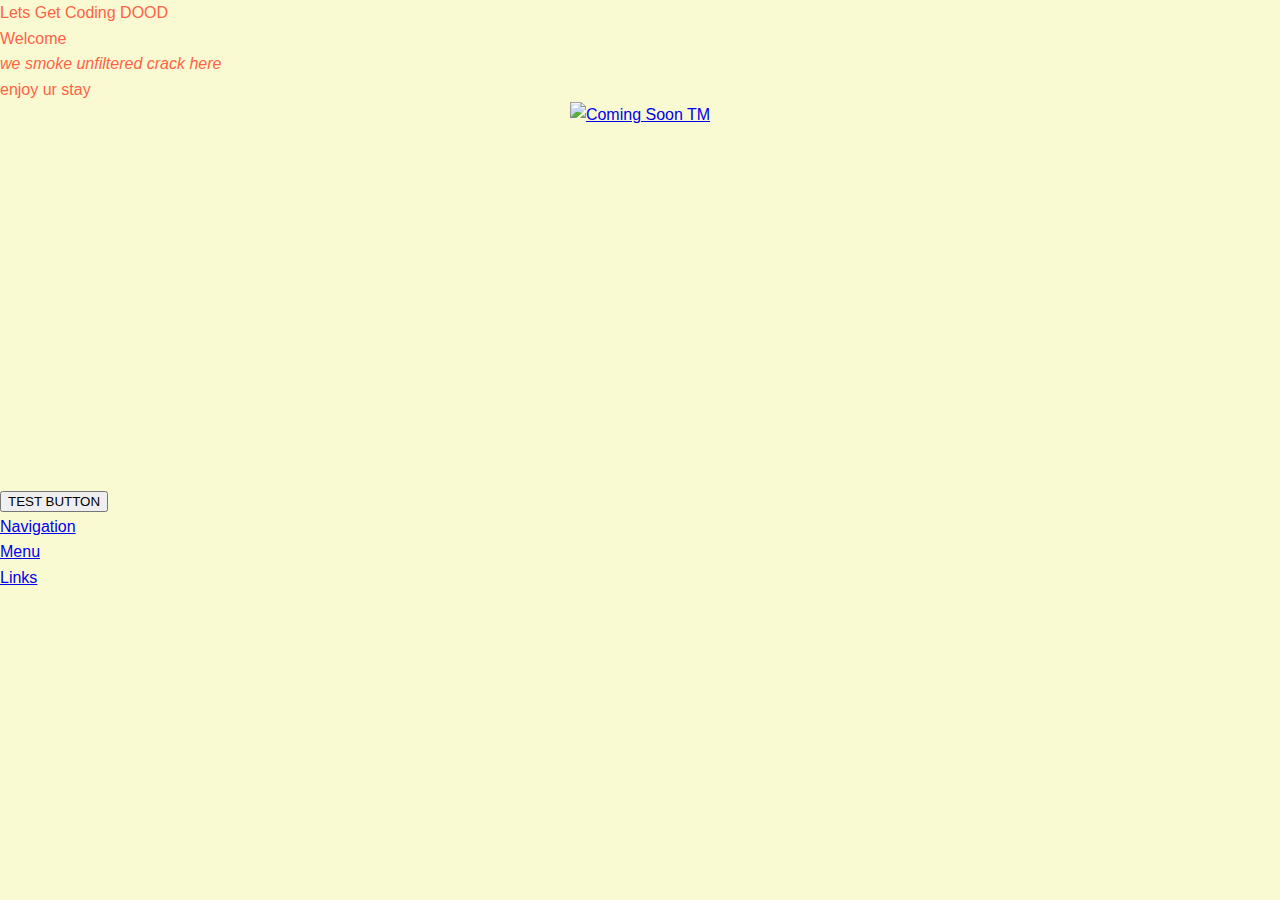
==== index.html @ e5021fdb "nav menu" ====
<!DOCTYPE html>
<html lang = "en-US">
<head>
    <link rel ="stylesheet" href="CSS_StyleSheet/stylessheet.css" 
    <title> Lets Get Coding DOOD</title>
    <link rel = "icon" type="image/jpg" href="images/Jack Logo-01.jpg"
    <meta name="viewport" content="width=device-width, initial-scale=1.0">
    <link href="https://cdn.jsdelivr.net/npm/bootstrap@5.3.2/dist/css/bootstrap.min.css" rel="stylesheet" integrity="sha384-T3c6CoIi6uLrA9TneNEoa7RxnatzjcDSCmG1MXxSR1GAsXEV/Dwwykc2MPK8M2HN" crossorigin="anonymous">
</head>
</head>
<body>
<h1>Welcome</h1>
<h3> <i>we smoke unfiltered crack here</i> </h3>
<h3>enjoy ur stay  </h3>
<a href="https://www.twitch.tv/jerma985" target="_blank" >
<center> <img src= "images/Jerma1.jpg" style="height: 250px; width: 250px;" title = "Have you dreamt this man"
     alt = "Coming Soon TM"   >
     </center>
</a>
<button class = "btn btn-primary"> TEST BUTTON</button>
<map name="workmap" >
 <area shape = "rect" coords="0,0,0,0" href="twitch.tv/jerma985"
 </map>
 <iframe src="https://player.twitch.tv/?channel=jerma985&parent=https://jacks-codes.github.io/" 
 frameborder="0" allowfullscreen="true" scrolling="no" height="378" width="620"></iframe>
<nav >
    <ul>
        <li><a href= "#"> Navigation</a></li>
        <li><a href="#"> Menu</a></li>
        <li><a href ="#" > Links</a></li>
    </ul>
</nav>
 <script src="https://cdn.jsdelivr.net/npmco/bootstrap@5.3.2/dist/js/bootstrap.bundle.min.js" integrity="sha384-C6RzsynM9kWDrMNeT87bh95OGNyZPhcTNXj1NW7RuBCsyN/o0jlpcV8Qyq46cDfL" crossorigin="anonymous"></script>
</body>
</html
---- CSS_StyleSheet/stylessheet.css ----
/* Reset some default browser styles */
body, h1, h2, h3, p, ul, li, img {
    margin: 0;
    padding: 0;
    border: 0;
    font-size: 500%;
    font: inherit;
    vertical-align: baseline;
}

body {
    font-family: 'Arial', sans-serif;
    background-color: #FAFAD2;
    color: #FF6347;
    line-height: 1.6;
}

.container {
    width: 90%;
    max-width: 1200px;
    margin: 0 auto;
    padding: 20px;
}

.header, .footer {
    background-color: #FFD700;
    text-align: center;
    padding: 20px 0;
}

.header h1, .footer h1 {
    color: #FF4500;
    font-size: 5000%;
}

.main-content {
    padding: 20px 0;
}

.image-gallery {
    display: grid;
    grid-template-columns: repeat(auto-fill, minmax(250px, 1fr));
    gap: 20px;
}

.image-gallery img {
    width: 100%;
    height: auto;
    border-radius: 10px;
    transition: transform 0.3s;
}

.image-gallery img:hover {
    transform: scale(1.1);
}

.button {
    display: inline-block;
    padding: 10px 20px;
    background-color: #40E0D0;
    color: #FFF;
    border-radius: 5px;
    text-decoration: none;
    transition: background-color 0.3s;
}

.button:hover {
    background-color: #FF4500;
}

/* For better mobile responsiveness */
@media screen and (max-width: 768px) {
    .image-gallery {
        grid-template-columns: repeat(auto-fill, minmax(200px, 1fr));
    }
}
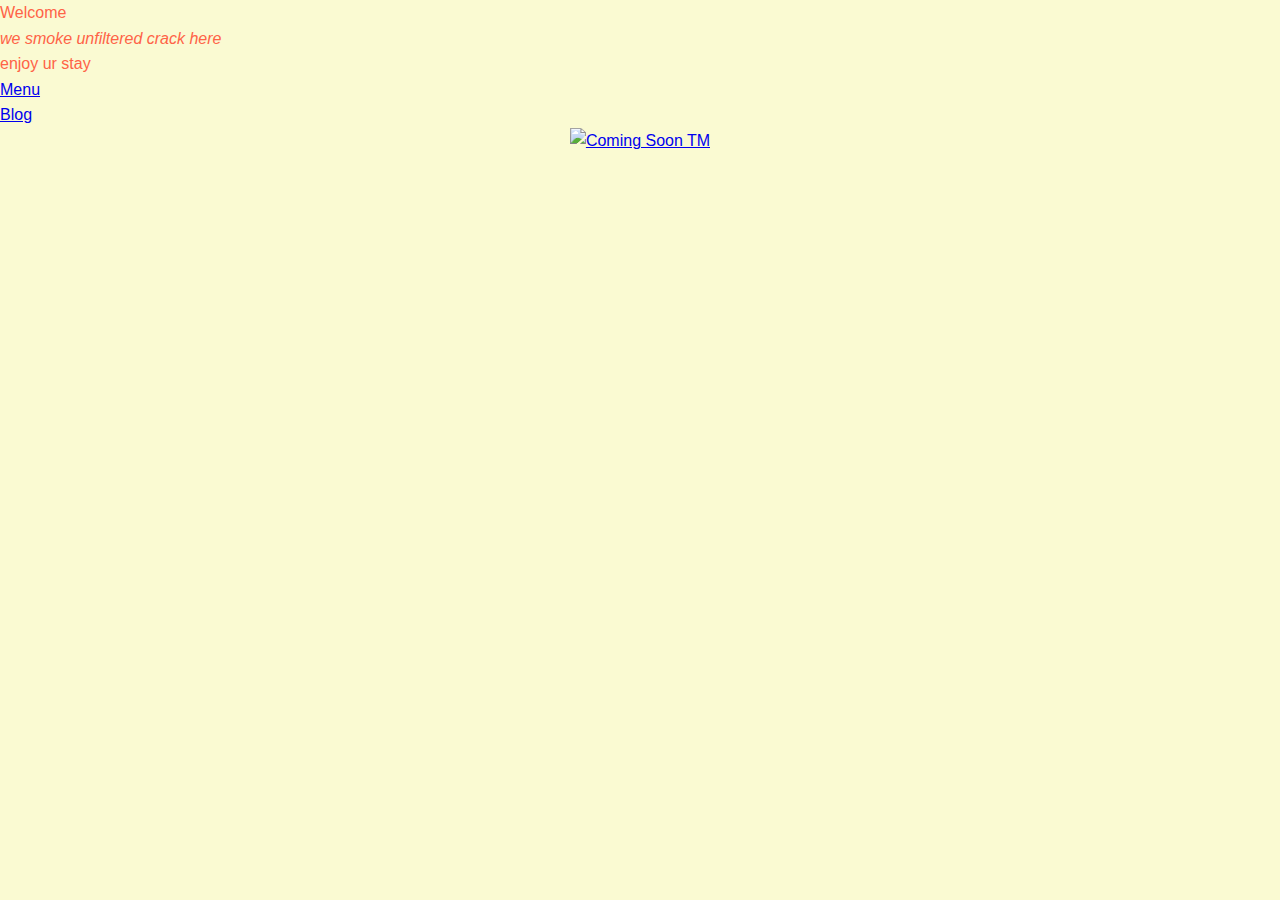
==== commit c84dfc1f: "Update index.html" ====
--- a/index.html
+++ b/index.html
@@ -1,35 +1,52 @@
 <!DOCTYPE html>
-<html lang = "en-US">
+<html lang="en-US">
 <head>
-    <link rel ="stylesheet" href="CSS_StyleSheet/stylessheet.css" 
-    <title> Lets Get Coding DOOD</title>
-    <link rel = "icon" type="image/jpg" href="images/Jack Logo-01.jpg"
+    <link rel="stylesheet" href="CSS_StyleSheet/stylessheet.css">
+    <title>Lets Get Coding DOOD</title>
+    <link rel="icon" type="image/jpg" href="images/Jack Logo-01.jpg">
     <meta name="viewport" content="width=device-width, initial-scale=1.0">
-    <link href="https://cdn.jsdelivr.net/npm/bootstrap@5.3.2/dist/css/bootstrap.min.css" rel="stylesheet" integrity="sha384-T3c6CoIi6uLrA9TneNEoa7RxnatzjcDSCmG1MXxSR1GAsXEV/Dwwykc2MPK8M2HN" crossorigin="anonymous">
+    
 </head>
 </head>
 <body>
 <h1>Welcome</h1>
 <h3> <i>we smoke unfiltered crack here</i> </h3>
 <h3>enjoy ur stay  </h3>
+    <nav>
+        <ul>
+            <li class="dropdown">
+                <a href="javascript:void(0)" class="dropbtn">Menu</a>
+                <div class="dropdown-content">
+                    <a href="blog.html">Blog</a>
+                </div>
+            </li>
+        </ul>
+    </nav>
 <a href="https://www.twitch.tv/jerma985" target="_blank" >
 <center> <img src= "images/Jerma1.jpg" style="height: 250px; width: 250px;" title = "Have you dreamt this man"
      alt = "Coming Soon TM"   >
      </center>
 </a>
-<button class = "btn btn-primary"> TEST BUTTON</button>
 <map name="workmap" >
  <area shape = "rect" coords="0,0,0,0" href="twitch.tv/jerma985"
  </map>
- <iframe src="https://player.twitch.tv/?channel=jerma985&parent=https://jacks-codes.github.io/" 
- frameborder="0" allowfullscreen="true" scrolling="no" height="378" width="620"></iframe>
-<nav >
-    <ul>
-        <li><a href= "#"> Navigation</a></li>
-        <li><a href="#"> Menu</a></li>
-        <li><a href ="#" > Links</a></li>
-    </ul>
-</nav>
  <script src="https://cdn.jsdelivr.net/npmco/bootstrap@5.3.2/dist/js/bootstrap.bundle.min.js" integrity="sha384-C6RzsynM9kWDrMNeT87bh95OGNyZPhcTNXj1NW7RuBCsyN/o0jlpcV8Qyq46cDfL" crossorigin="anonymous"></script>
+<script>
+    document.addEventListener('DOMContentLoaded', function () {
+        const dropdown = document.querySelector('.dropdown');
+        const dropdownContent = document.querySelector('.dropdown-content');
+
+        dropdown.addEventListener('mouseenter', function() {
+            dropdownContent.style.display = 'block';
+            // Add any additional animation styles here
+        });
+
+        dropdown.addEventListener('mouseleave', function() {
+            dropdownContent.style.display = 'none';
+            // Add any additional animation styles here
+        });
+    });
+</script>
+
 </body>
 </html
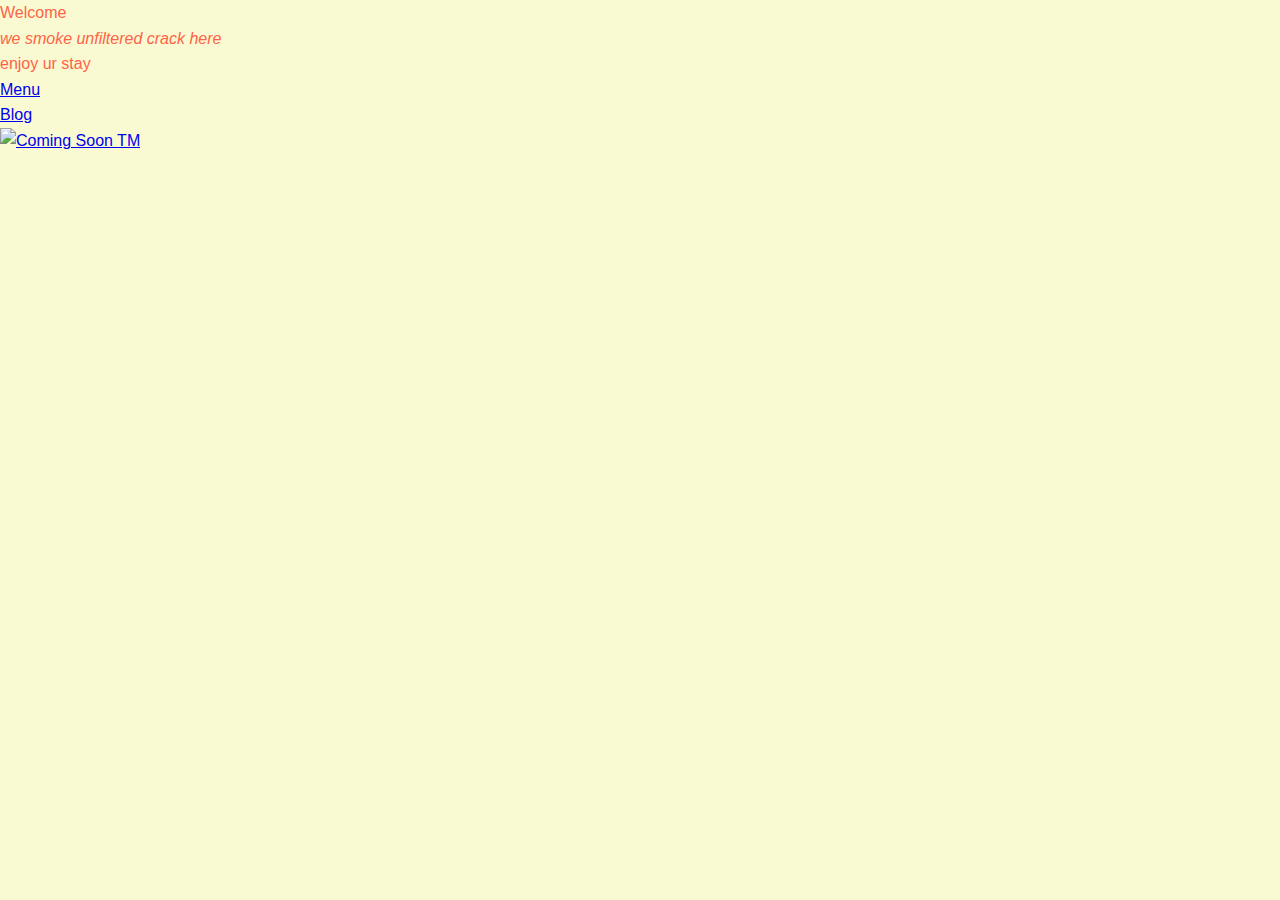
==== commit 6a03907d: "Update index.html" ====
--- a/index.html
+++ b/index.html
@@ -23,9 +23,8 @@
         </ul>
     </nav>
 <a href="https://www.twitch.tv/jerma985" target="_blank" >
-<center> <img src= "images/Jerma1.jpg" style="height: 250px; width: 250px;" title = "Have you dreamt this man"
+<img src= "images/Jerma1.jpg" style="height: 250px; width: 250px;" title = "Have you dreamt this man"
      alt = "Coming Soon TM"   >
-     </center>
 </a>
 <map name="workmap" >
  <area shape = "rect" coords="0,0,0,0" href="twitch.tv/jerma985"
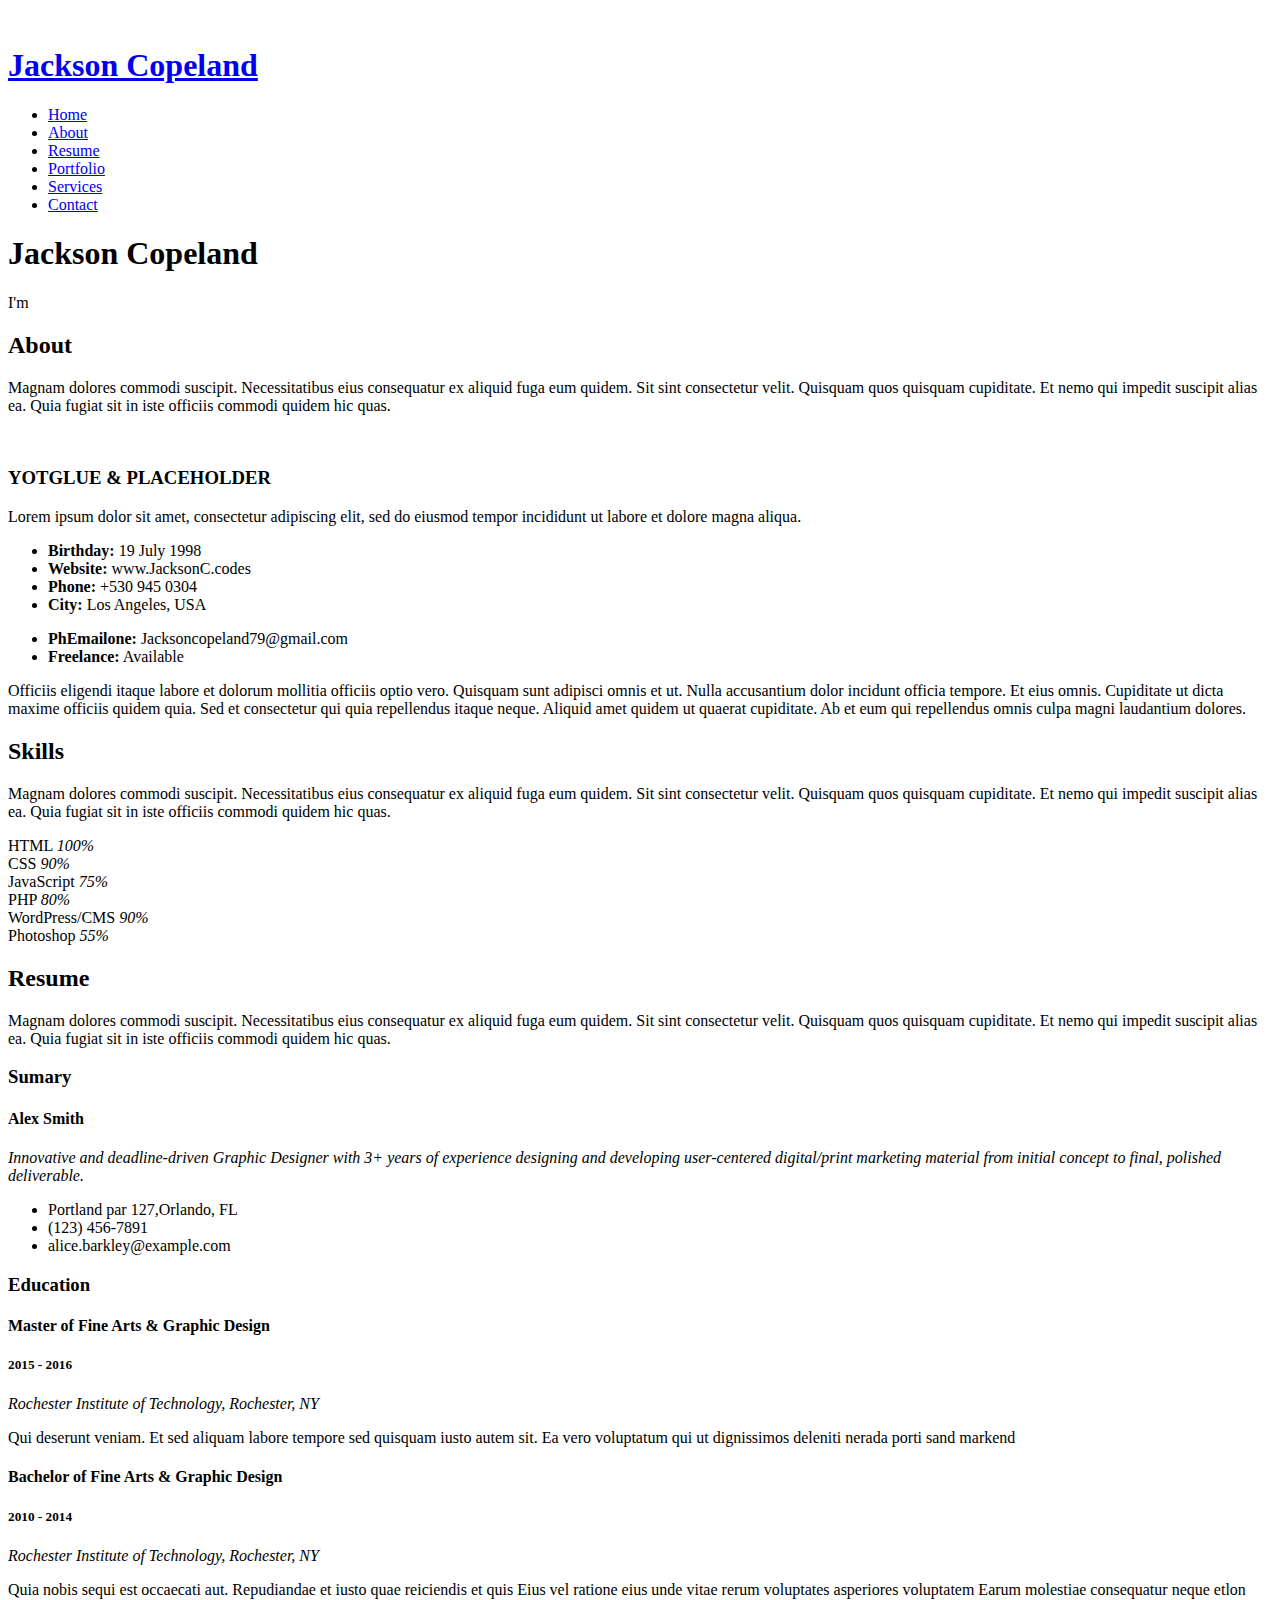
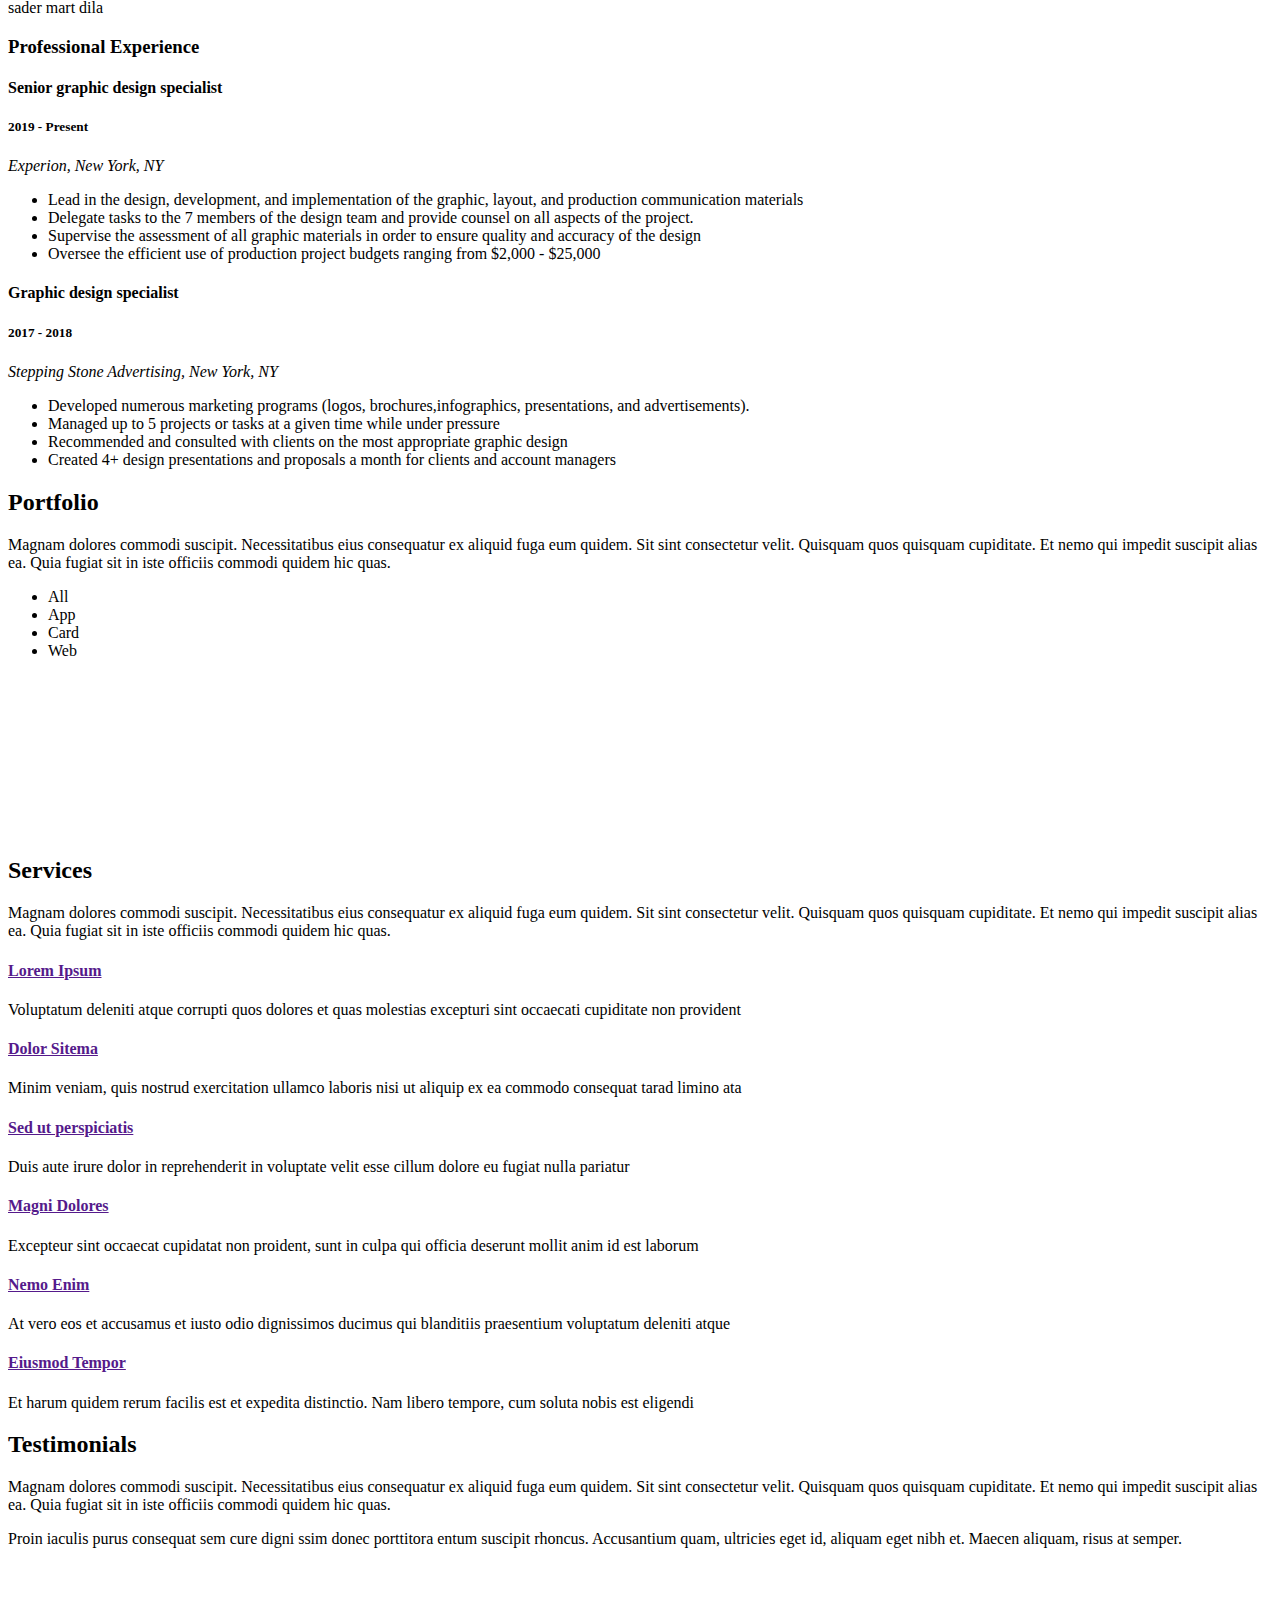
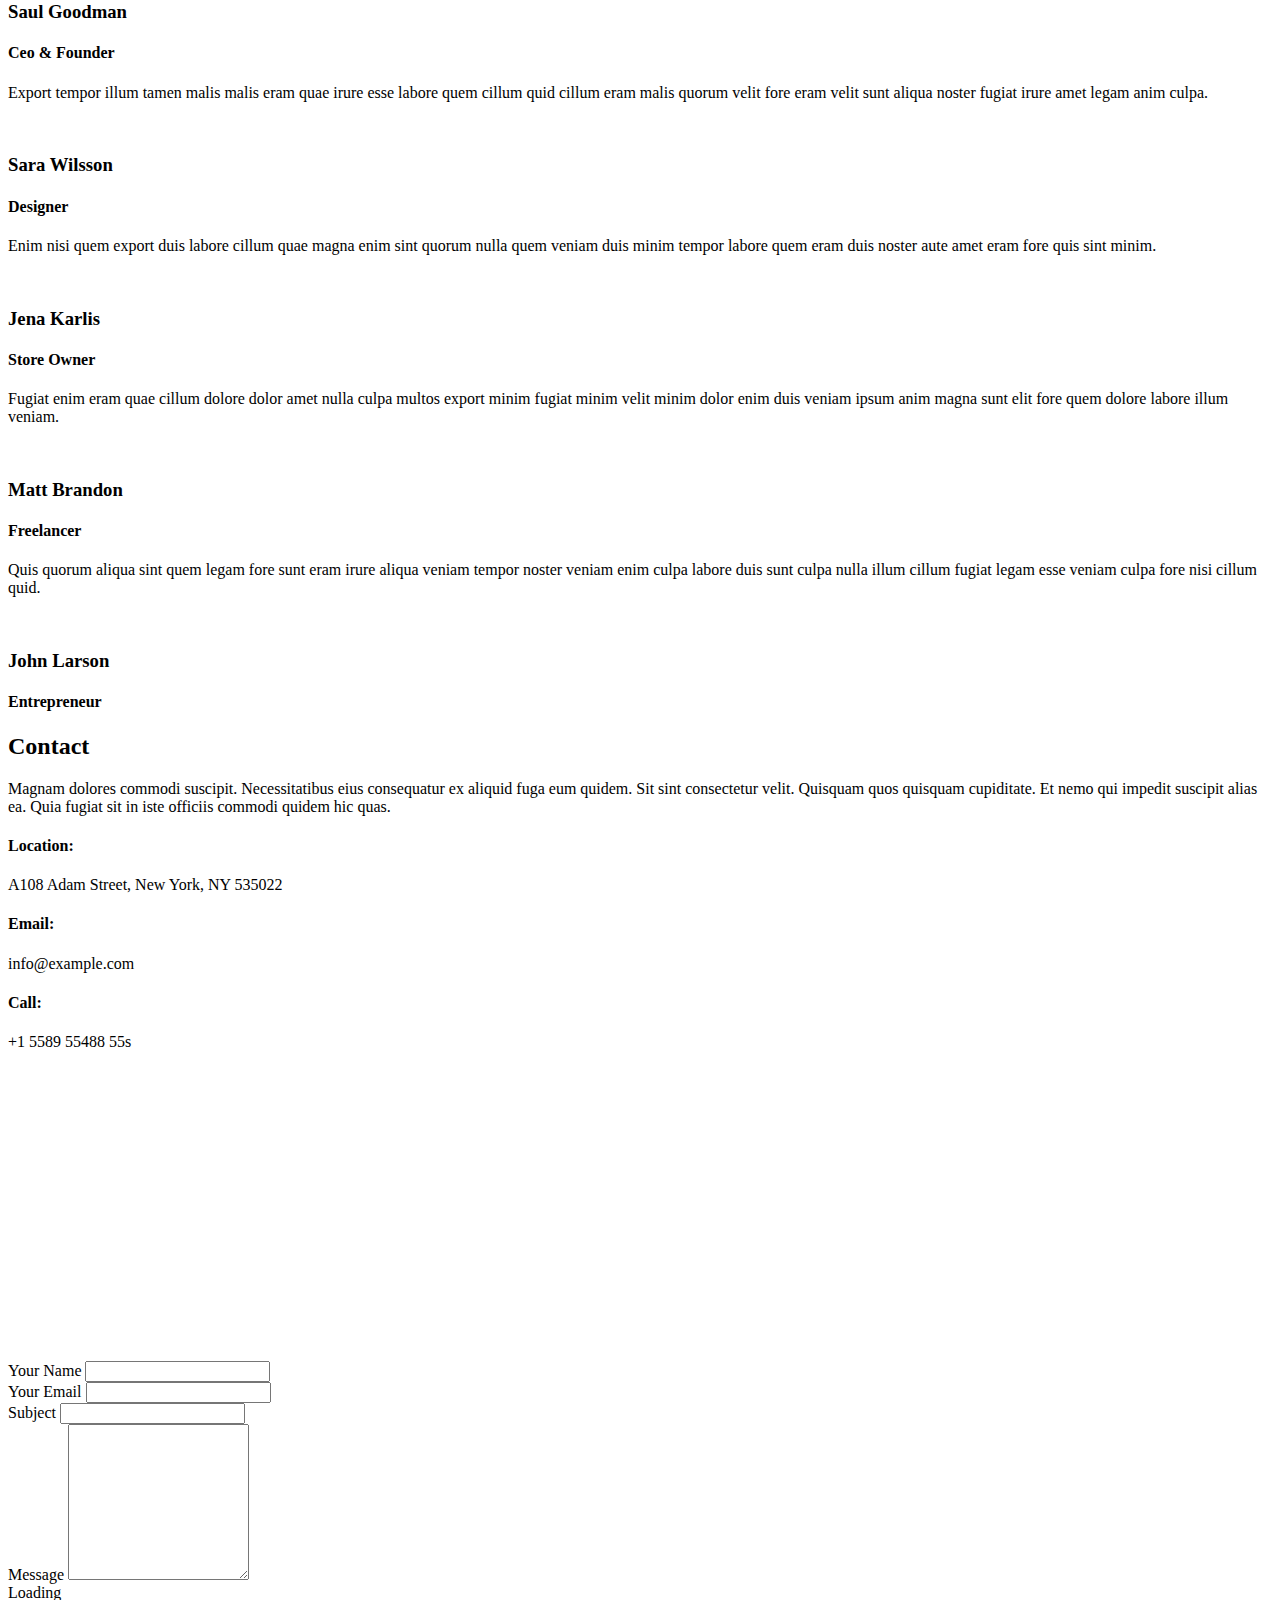
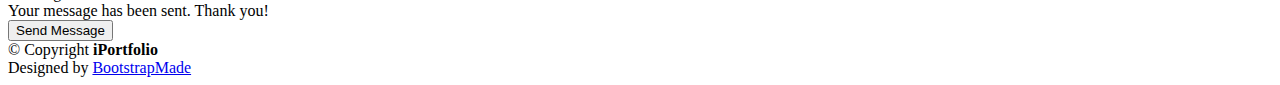
==== commit 647a16d1: "Update index.html" ====
--- a/index.html
+++ b/index.html
@@ -1,51 +1,652 @@
 <!DOCTYPE html>
-<html lang="en-US">
+<html lang="en">
+
 <head>
-    <link rel="stylesheet" href="CSS_StyleSheet/stylessheet.css">
-    <title>Lets Get Coding DOOD</title>
-    <link rel="icon" type="image/jpg" href="images/Jack Logo-01.jpg">
-    <meta name="viewport" content="width=device-width, initial-scale=1.0">
-    
+  <meta charset="utf-8">
+  <meta content="width=device-width, initial-scale=1.0" name="viewport">
+
+  <title>iPortfolio Bootstrap Template - Index</title>
+  <meta content="" name="description">
+  <meta content="" name="keywords">
+
+  <!-- Favicons -->
+  <link href="assets/img/Jack Logo-01.png" rel="icon">
+
+  <!-- Google Fonts -->
+  <link href="https://fonts.googleapis.com/css?family=Open+Sans:300,300i,400,400i,600,600i,700,700i|Raleway:300,300i,400,400i,500,500i,600,600i,700,700i|Poppins:300,300i,400,400i,500,500i,600,600i,700,700i" rel="stylesheet">
+
+  <!-- Vendor CSS Files -->
+  <link href="assets/vendor/aos/aos.css" rel="stylesheet">
+  <link href="assets/vendor/bootstrap/css/bootstrap.min.css" rel="stylesheet">
+  <link href="assets/vendor/bootstrap-icons/bootstrap-icons.css" rel="stylesheet">
+  <link href="assets/vendor/boxicons/css/boxicons.min.css" rel="stylesheet">
+  <link href="assets/vendor/glightbox/css/glightbox.min.css" rel="stylesheet">
+  <link href="assets/vendor/swiper/swiper-bundle.min.css" rel="stylesheet">
+
+  <!-- Template Main CSS File -->
+  <link href="assets/css/style.css" rel="stylesheet">
+
+  <!-- =======================================================
+  * Template Name: iPortfolio
+  * Updated: Sep 18 2023 with Bootstrap v5.3.2
+  * Template URL: https://bootstrapmade.com/iportfolio-bootstrap-portfolio-websites-template/
+  * Author: BootstrapMade.com
+  * License: https://bootstrapmade.com/license/
+  ======================================================== -->
 </head>
-</head>
+
 <body>
-<h1>Welcome</h1>
-<h3> <i>we smoke unfiltered crack here</i> </h3>
-<h3>enjoy ur stay  </h3>
-    <nav>
+
+  <!-- ======= Mobile nav toggle button ======= -->
+  <i class="bi bi-list mobile-nav-toggle d-xl-none"></i>
+
+  <!-- ======= Header ======= -->
+  <header id="header">
+    <div class="d-flex flex-column">
+
+      <div class="profile">
+        <img src="assets/img/profile-img.jpg" alt="" class="img-fluid rounded-circle">
+        <h1 class="text-light"><a href="index.html">Jackson Copeland</a></h1>
+      </div>
+
+      <nav id="navbar" class="nav-menu navbar">
         <ul>
-            <li class="dropdown">
-                <a href="javascript:void(0)" class="dropbtn">Menu</a>
-                <div class="dropdown-content">
-                    <a href="blog.html">Blog</a>
+          <li><a href="#hero" class="nav-link scrollto active"><i class="bx bx-home"></i> <span>Home</span></a></li>
+          <li><a href="#about" class="nav-link scrollto"><i class="bx bx-user"></i> <span>About</span></a></li>
+          <li><a href="#resume" class="nav-link scrollto"><i class="bx bx-file-blank"></i> <span>Resume</span></a></li>
+          <li><a href="#portfolio" class="nav-link scrollto"><i class="bx bx-book-content"></i> <span>Portfolio</span></a></li>
+          <li><a href="#services" class="nav-link scrollto"><i class="bx bx-server"></i> <span>Services</span></a></li>
+          <li><a href="#contact" class="nav-link scrollto"><i class="bx bx-envelope"></i> <span>Contact</span></a></li>
+        </ul>
+      </nav><!-- .nav-menu -->
+    </div>
+  </header><!-- End Header -->
+
+  <!-- ======= Hero Section ======= -->
+  <section id="hero" class="d-flex flex-column justify-content-center align-items-center">
+    <div class="hero-container" data-aos="fade-in">
+      <h1>Jackson Copeland</h1>
+      <p>I'm <span class="typed" data-typed-items="Jack of All Trades, Master of None"></span></p>
+    </div>
+  </section><!-- End Hero -->
+
+  <main id="main">
+
+    <!-- ======= About Section ======= -->
+    <section id="about" class="about">
+      <div class="container">
+
+        <div class="section-title">
+          <h2>About</h2>
+          <p>Magnam dolores commodi suscipit. Necessitatibus eius consequatur ex aliquid fuga eum quidem. Sit sint consectetur velit. Quisquam quos quisquam cupiditate. Et nemo qui impedit suscipit alias ea. Quia fugiat sit in iste officiis commodi quidem hic quas.</p>
+        </div>
+
+        <div class="row">
+          <div class="col-lg-4" data-aos="fade-right">
+            <img src="assets/img/Profile-img.jpg" class="img-fluid" alt="">
+          </div>
+          <div class="col-lg-8 pt-4 pt-lg-0 content" data-aos="fade-left">
+            <h3>YOTGLUE &amp; PLACEHOLDER</h3>
+            <p class="fst-italic">
+              Lorem ipsum dolor sit amet, consectetur adipiscing elit, sed do eiusmod tempor incididunt ut labore et dolore
+              magna aliqua.
+            </p>
+            <div class="row">
+              <div class="col-lg-6">
+                <ul>
+                  <li><i class="bi bi-chevron-right"></i> <strong>Birthday:</strong> <span>19 July 1998</span></li>
+                  <li><i class="bi bi-chevron-right"></i> <strong>Website:</strong> <span>www.JacksonC.codes</span></li>
+                  <li><i class="bi bi-chevron-right"></i> <strong>Phone:</strong> <span>+530 945 0304</span></li>
+                  <li><i class="bi bi-chevron-right"></i> <strong>City:</strong> <span>Los Angeles, USA</span></li>
+                </ul>
+              </div>
+              <div class="col-lg-6">
+                <ul>
+                  <li><i class="bi bi-chevron-right"></i> <strong>PhEmailone:</strong> <span>Jacksoncopeland79@gmail.com</span></li>
+                  <li><i class="bi bi-chevron-right"></i> <strong>Freelance:</strong> <span>Available</span></li>
+                </ul>
+              </div>
+            </div>
+            <p>
+              Officiis eligendi itaque labore et dolorum mollitia officiis optio vero. Quisquam sunt adipisci omnis et ut. Nulla accusantium dolor incidunt officia tempore. Et eius omnis.
+              Cupiditate ut dicta maxime officiis quidem quia. Sed et consectetur qui quia repellendus itaque neque. Aliquid amet quidem ut quaerat cupiditate. Ab et eum qui repellendus omnis culpa magni laudantium dolores.
+            </p>
+          </div>
+        </div>
+
+      </div>
+    </section><!-- End About Section -->
+
+    <!-- ======= Facts Section ======= -->
+    <section id="facts" class="facts">
+      <div class="container">
+<!--
+        <div class="section-title">
+          <h2>Facts</h2>
+          <p>Magnam dolores commodi suscipit. Necessitatibus eius consequatur ex aliquid fuga eum quidem. Sit sint consectetur velit. Quisquam quos quisquam cupiditate. Et nemo qui impedit suscipit alias ea. Quia fugiat sit in iste officiis commodi quidem hic quas.</p>
+        </div>
+
+        <div class="row no-gutters">
+
+          <div class="col-lg-3 col-md-6 d-md-flex align-items-md-stretch" data-aos="fade-up">
+            <div class="count-box">
+              <i class="bi bi-emoji-smile"></i>
+              <span data-purecounter-start="0" data-purecounter-end="232" data-purecounter-duration="1" class="purecounter"></span>
+              <p><strong>Happy Clients</strong> consequuntur quae</p>
+            </div>
+          </div>
+        
+          <div class="col-lg-3 col-md-6 d-md-flex align-items-md-stretch" data-aos="fade-up" data-aos-delay="100">
+            <div class="count-box">
+              <i class="bi bi-journal-richtext"></i>
+              <span data-purecounter-start="0" data-purecounter-end="521" data-purecounter-duration="1" class="purecounter"></span>
+              <p><strong>Projects</strong> adipisci atque cum quia aut</p>
+            </div>
+          </div>
+
+          <div class="col-lg-3 col-md-6 d-md-flex align-items-md-stretch" data-aos="fade-up" data-aos-delay="200">
+            <div class="count-box">
+              <i class="bi bi-headset"></i>
+              <span data-purecounter-start="0" data-purecounter-end="1453" data-purecounter-duration="1" class="purecounter"></span>
+              <p><strong>Hours Of Support</strong> aut commodi quaerat</p>
+            </div>
+          </div>
+
+          <div class="col-lg-3 col-md-6 d-md-flex align-items-md-stretch" data-aos="fade-up" data-aos-delay="300">
+            <div class="count-box">
+              <i class="bi bi-people"></i>
+              <span data-purecounter-start="0" data-purecounter-end="32" data-purecounter-duration="1" class="purecounter"></span>
+              <p><strong>Hard Workers</strong> rerum asperiores dolor</p>
+            </div>
+          </div>
+
+        </div>
+      -->
+      </div>
+    </section><!-- End Facts Section -->
+
+    <!-- ======= Skills Section ======= -->
+    <section id="skills" class="skills section-bg">
+      <div class="container">
+
+        <div class="section-title">
+          <h2>Skills</h2>
+          <p>Magnam dolores commodi suscipit. Necessitatibus eius consequatur ex aliquid fuga eum quidem. Sit sint consectetur velit. Quisquam quos quisquam cupiditate. Et nemo qui impedit suscipit alias ea. Quia fugiat sit in iste officiis commodi quidem hic quas.</p>
+        </div>
+
+        <div class="row skills-content">
+
+          <div class="col-lg-6" data-aos="fade-up">
+
+            <div class="progress">
+              <span class="skill">HTML <i class="val">100%</i></span>
+              <div class="progress-bar-wrap">
+                <div class="progress-bar" role="progressbar" aria-valuenow="100" aria-valuemin="0" aria-valuemax="100"></div>
+              </div>
+            </div>
+
+            <div class="progress">
+              <span class="skill">CSS <i class="val">90%</i></span>
+              <div class="progress-bar-wrap">
+                <div class="progress-bar" role="progressbar" aria-valuenow="90" aria-valuemin="0" aria-valuemax="100"></div>
+              </div>
+            </div>
+
+            <div class="progress">
+              <span class="skill">JavaScript <i class="val">75%</i></span>
+              <div class="progress-bar-wrap">
+                <div class="progress-bar" role="progressbar" aria-valuenow="75" aria-valuemin="0" aria-valuemax="100"></div>
+              </div>
+            </div>
+
+          </div>
+
+          <div class="col-lg-6" data-aos="fade-up" data-aos-delay="100">
+
+            <div class="progress">
+              <span class="skill">PHP <i class="val">80%</i></span>
+              <div class="progress-bar-wrap">
+                <div class="progress-bar" role="progressbar" aria-valuenow="80" aria-valuemin="0" aria-valuemax="100"></div>
+              </div>
+            </div>
+
+            <div class="progress">
+              <span class="skill">WordPress/CMS <i class="val">90%</i></span>
+              <div class="progress-bar-wrap">
+                <div class="progress-bar" role="progressbar" aria-valuenow="90" aria-valuemin="0" aria-valuemax="100"></div>
+              </div>
+            </div>
+
+            <div class="progress">
+              <span class="skill">Photoshop <i class="val">55%</i></span>
+              <div class="progress-bar-wrap">
+                <div class="progress-bar" role="progressbar" aria-valuenow="55" aria-valuemin="0" aria-valuemax="100"></div>
+              </div>
+            </div>
+
+          </div>
+
+        </div>
+
+      </div>
+    </section><!-- End Skills Section -->
+
+    <!-- ======= Resume Section ======= -->
+    <section id="resume" class="resume">
+      <div class="container">
+
+        <div class="section-title">
+          <h2>Resume</h2>
+          <p>Magnam dolores commodi suscipit. Necessitatibus eius consequatur ex aliquid fuga eum quidem. Sit sint consectetur velit. Quisquam quos quisquam cupiditate. Et nemo qui impedit suscipit alias ea. Quia fugiat sit in iste officiis commodi quidem hic quas.</p>
+        </div>
+
+        <div class="row">
+          <div class="col-lg-6" data-aos="fade-up">
+            <h3 class="resume-title">Sumary</h3>
+            <div class="resume-item pb-0">
+              <h4>Alex Smith</h4>
+              <p><em>Innovative and deadline-driven Graphic Designer with 3+ years of experience designing and developing user-centered digital/print marketing material from initial concept to final, polished deliverable.</em></p>
+              <ul>
+                <li>Portland par 127,Orlando, FL</li>
+                <li>(123) 456-7891</li>
+                <li>alice.barkley@example.com</li>
+              </ul>
+            </div>
+
+            <h3 class="resume-title">Education</h3>
+            <div class="resume-item">
+              <h4>Master of Fine Arts &amp; Graphic Design</h4>
+              <h5>2015 - 2016</h5>
+              <p><em>Rochester Institute of Technology, Rochester, NY</em></p>
+              <p>Qui deserunt veniam. Et sed aliquam labore tempore sed quisquam iusto autem sit. Ea vero voluptatum qui ut dignissimos deleniti nerada porti sand markend</p>
+            </div>
+            <div class="resume-item">
+              <h4>Bachelor of Fine Arts &amp; Graphic Design</h4>
+              <h5>2010 - 2014</h5>
+              <p><em>Rochester Institute of Technology, Rochester, NY</em></p>
+              <p>Quia nobis sequi est occaecati aut. Repudiandae et iusto quae reiciendis et quis Eius vel ratione eius unde vitae rerum voluptates asperiores voluptatem Earum molestiae consequatur neque etlon sader mart dila</p>
+            </div>
+          </div>
+          <div class="col-lg-6" data-aos="fade-up" data-aos-delay="100">
+            <h3 class="resume-title">Professional Experience</h3>
+            <div class="resume-item">
+              <h4>Senior graphic design specialist</h4>
+              <h5>2019 - Present</h5>
+              <p><em>Experion, New York, NY </em></p>
+              <ul>
+                <li>Lead in the design, development, and implementation of the graphic, layout, and production communication materials</li>
+                <li>Delegate tasks to the 7 members of the design team and provide counsel on all aspects of the project. </li>
+                <li>Supervise the assessment of all graphic materials in order to ensure quality and accuracy of the design</li>
+                <li>Oversee the efficient use of production project budgets ranging from $2,000 - $25,000</li>
+              </ul>
+            </div>
+            <div class="resume-item">
+              <h4>Graphic design specialist</h4>
+              <h5>2017 - 2018</h5>
+              <p><em>Stepping Stone Advertising, New York, NY</em></p>
+              <ul>
+                <li>Developed numerous marketing programs (logos, brochures,infographics, presentations, and advertisements).</li>
+                <li>Managed up to 5 projects or tasks at a given time while under pressure</li>
+                <li>Recommended and consulted with clients on the most appropriate graphic design</li>
+                <li>Created 4+ design presentations and proposals a month for clients and account managers</li>
+              </ul>
+            </div>
+          </div>
+        </div>
+
+      </div>
+    </section><!-- End Resume Section -->
+ <!-- -->
+    <!-- ======= Portfolio Section ======= -->
+    <section id="portfolio" class="portfolio section-bg">
+      <div class="container">
+
+        <div class="section-title">
+          <h2>Portfolio</h2>
+          <p>Magnam dolores commodi suscipit. Necessitatibus eius consequatur ex aliquid fuga eum quidem. Sit sint consectetur velit. Quisquam quos quisquam cupiditate. Et nemo qui impedit suscipit alias ea. Quia fugiat sit in iste officiis commodi quidem hic quas.</p>
+        </div>
+
+        <div class="row" data-aos="fade-up">
+          <div class="col-lg-12 d-flex justify-content-center">
+            <ul id="portfolio-flters">
+              <li data-filter="*" class="filter-active">All</li>
+              <li data-filter=".filter-app">App</li>
+              <li data-filter=".filter-card">Card</li>
+              <li data-filter=".filter-web">Web</li>
+            </ul>
+          </div>
+        </div>
+
+        <div class="row portfolio-container" data-aos="fade-up" data-aos-delay="100">
+
+          <div class="col-lg-4 col-md-6 portfolio-item filter-app">
+            <div class="portfolio-wrap">
+              <img src="assets/img/portfolio/portfolio-1.jpg" class="img-fluid" alt="">
+              <div class="portfolio-links">
+                <a href="assets/img/portfolio/portfolio-1.jpg" data-gallery="portfolioGallery" class="portfolio-lightbox" title="App 1"><i class="bx bx-plus"></i></a>
+                <a href="portfolio-details.html" title="More Details"><i class="bx bx-link"></i></a>
+              </div>
+            </div>
+          </div>
+
+          <div class="col-lg-4 col-md-6 portfolio-item filter-web">
+            <div class="portfolio-wrap">
+              <img src="assets/img/portfolio/portfolio-2.jpg" class="img-fluid" alt="">
+              <div class="portfolio-links">
+                <a href="assets/img/portfolio/portfolio-2.jpg" data-gallery="portfolioGallery" class="portfolio-lightbox" title="Web 3"><i class="bx bx-plus"></i></a>
+                <a href="portfolio-details.html" title="More Details"><i class="bx bx-link"></i></a>
+              </div>
+            </div>
+          </div>
+
+          <div class="col-lg-4 col-md-6 portfolio-item filter-app">
+            <div class="portfolio-wrap">
+              <img src="assets/img/portfolio/portfolio-3.jpg" class="img-fluid" alt="">
+              <div class="portfolio-links">
+                <a href="assets/img/portfolio/portfolio-3.jpg" data-gallery="portfolioGallery" class="portfolio-lightbox" title="App 2"><i class="bx bx-plus"></i></a>
+                <a href="portfolio-details.html" title="More Details"><i class="bx bx-link"></i></a>
+              </div>
+            </div>
+          </div>
+
+          <div class="col-lg-4 col-md-6 portfolio-item filter-card">
+            <div class="portfolio-wrap">
+              <img src="assets/img/portfolio/portfolio-4.jpg" class="img-fluid" alt="">
+              <div class="portfolio-links">
+                <a href="assets/img/portfolio/portfolio-4.jpg" data-gallery="portfolioGallery" class="portfolio-lightbox" title="Card 2"><i class="bx bx-plus"></i></a>
+                <a href="portfolio-details.html" title="More Details"><i class="bx bx-link"></i></a>
+              </div>
+            </div>
+          </div>
+
+          <div class="col-lg-4 col-md-6 portfolio-item filter-web">
+            <div class="portfolio-wrap">
+              <img src="assets/img/portfolio/portfolio-5.jpg" class="img-fluid" alt="">
+              <div class="portfolio-links">
+                <a href="assets/img/portfolio/portfolio-5.jpg" data-gallery="portfolioGallery" class="portfolio-lightbox" title="Web 2"><i class="bx bx-plus"></i></a>
+                <a href="portfolio-details.html" title="More Details"><i class="bx bx-link"></i></a>
+              </div>
+            </div>
+          </div>
+
+          <div class="col-lg-4 col-md-6 portfolio-item filter-app">
+            <div class="portfolio-wrap">
+              <img src="assets/img/portfolio/portfolio-6.jpg" class="img-fluid" alt="">
+              <div class="portfolio-links">
+                <a href="assets/img/portfolio/portfolio-6.jpg" data-gallery="portfolioGallery" class="portfolio-lightbox" title="App 3"><i class="bx bx-plus"></i></a>
+                <a href="portfolio-details.html" title="More Details"><i class="bx bx-link"></i></a>
+              </div>
+            </div>
+          </div>
+
+          <div class="col-lg-4 col-md-6 portfolio-item filter-card">
+            <div class="portfolio-wrap">
+              <img src="assets/img/portfolio/portfolio-7.jpg" class="img-fluid" alt="">
+              <div class="portfolio-links">
+                <a href="assets/img/portfolio/portfolio-7.jpg" data-gallery="portfolioGallery" class="portfolio-lightbox" title="Card 1"><i class="bx bx-plus"></i></a>
+                <a href="portfolio-details.html" title="More Details"><i class="bx bx-link"></i></a>
+              </div>
+            </div>
+          </div>
+
+          <div class="col-lg-4 col-md-6 portfolio-item filter-card">
+            <div class="portfolio-wrap">
+              <img src="assets/img/portfolio/portfolio-8.jpg" class="img-fluid" alt="">
+              <div class="portfolio-links">
+                <a href="assets/img/portfolio/portfolio-8.jpg" data-gallery="portfolioGallery" class="portfolio-lightbox" title="Card 3"><i class="bx bx-plus"></i></a>
+                <a href="portfolio-details.html" title="More Details"><i class="bx bx-link"></i></a>
+              </div>
+            </div>
+          </div>
+
+          <div class="col-lg-4 col-md-6 portfolio-item filter-web">
+            <div class="portfolio-wrap">
+              <img src="assets/img/portfolio/portfolio-9.jpg" class="img-fluid" alt="">
+              <div class="portfolio-links">
+                <a href="assets/img/portfolio/portfolio-9.jpg" data-gallery="portfolioGallery" class="portfolio-lightbox" title="Web 3"><i class="bx bx-plus"></i></a>
+                <a href="portfolio-details.html" title="More Details"><i class="bx bx-link"></i></a>
+              </div>
+            </div>
+          </div>
+
+        </div>
+
+      </div>
+    </section><!-- End Portfolio Section -->
+
+    <!-- ======= Services Section ======= -->
+    <section id="services" class="services">
+      <div class="container">
+
+        <div class="section-title">
+          <h2>Services</h2>
+          <p>Magnam dolores commodi suscipit. Necessitatibus eius consequatur ex aliquid fuga eum quidem. Sit sint consectetur velit. Quisquam quos quisquam cupiditate. Et nemo qui impedit suscipit alias ea. Quia fugiat sit in iste officiis commodi quidem hic quas.</p>
+        </div>
+
+        <div class="row">
+          <div class="col-lg-4 col-md-6 icon-box" data-aos="fade-up">
+            <div class="icon"><i class="bi bi-briefcase"></i></div>
+            <h4 class="title"><a href="">Lorem Ipsum</a></h4>
+            <p class="description">Voluptatum deleniti atque corrupti quos dolores et quas molestias excepturi sint occaecati cupiditate non provident</p>
+          </div>
+          <div class="col-lg-4 col-md-6 icon-box" data-aos="fade-up" data-aos-delay="100">
+            <div class="icon"><i class="bi bi-card-checklist"></i></div>
+            <h4 class="title"><a href="">Dolor Sitema</a></h4>
+            <p class="description">Minim veniam, quis nostrud exercitation ullamco laboris nisi ut aliquip ex ea commodo consequat tarad limino ata</p>
+          </div>
+          <div class="col-lg-4 col-md-6 icon-box" data-aos="fade-up" data-aos-delay="200">
+            <div class="icon"><i class="bi bi-bar-chart"></i></div>
+            <h4 class="title"><a href="">Sed ut perspiciatis</a></h4>
+            <p class="description">Duis aute irure dolor in reprehenderit in voluptate velit esse cillum dolore eu fugiat nulla pariatur</p>
+          </div>
+          <div class="col-lg-4 col-md-6 icon-box" data-aos="fade-up" data-aos-delay="300">
+            <div class="icon"><i class="bi bi-binoculars"></i></div>
+            <h4 class="title"><a href="">Magni Dolores</a></h4>
+            <p class="description">Excepteur sint occaecat cupidatat non proident, sunt in culpa qui officia deserunt mollit anim id est laborum</p>
+          </div>
+          <div class="col-lg-4 col-md-6 icon-box" data-aos="fade-up" data-aos-delay="400">
+            <div class="icon"><i class="bi bi-brightness-high"></i></div>
+            <h4 class="title"><a href="">Nemo Enim</a></h4>
+            <p class="description">At vero eos et accusamus et iusto odio dignissimos ducimus qui blanditiis praesentium voluptatum deleniti atque</p>
+          </div>
+          <div class="col-lg-4 col-md-6 icon-box" data-aos="fade-up" data-aos-delay="500">
+            <div class="icon"><i class="bi bi-calendar4-week"></i></div>
+            <h4 class="title"><a href="">Eiusmod Tempor</a></h4>
+            <p class="description">Et harum quidem rerum facilis est et expedita distinctio. Nam libero tempore, cum soluta nobis est eligendi</p>
+          </div>
+        </div>
+
+      </div>
+    </section><!-- End Services Section -->
+
+    <!-- ======= Testimonials Section ======= -->
+    <section id="testimonials" class="testimonials section-bg">
+      <div class="container">
+
+        <div class="section-title">
+          <h2>Testimonials</h2>
+          <p>Magnam dolores commodi suscipit. Necessitatibus eius consequatur ex aliquid fuga eum quidem. Sit sint consectetur velit. Quisquam quos quisquam cupiditate. Et nemo qui impedit suscipit alias ea. Quia fugiat sit in iste officiis commodi quidem hic quas.</p>
+        </div>
+
+        <div class="testimonials-slider swiper" data-aos="fade-up" data-aos-delay="100">
+          <div class="swiper-wrapper">
+
+            <div class="swiper-slide">
+              <div class="testimonial-item" data-aos="fade-up">
+                <p>
+                  <i class="bx bxs-quote-alt-left quote-icon-left"></i>
+                  Proin iaculis purus consequat sem cure digni ssim donec porttitora entum suscipit rhoncus. Accusantium quam, ultricies eget id, aliquam eget nibh et. Maecen aliquam, risus at semper.
+                  <i class="bx bxs-quote-alt-right quote-icon-right"></i>
+                </p>
+                <img src="assets/img/testimonials/testimonials-1.jpg" class="testimonial-img" alt="">
+                <h3>Saul Goodman</h3>
+                <h4>Ceo &amp; Founder</h4>
+              </div>
+            </div><!-- End testimonial item -->
+
+            <div class="swiper-slide">
+              <div class="testimonial-item" data-aos="fade-up" data-aos-delay="100">
+                <p>
+                  <i class="bx bxs-quote-alt-left quote-icon-left"></i>
+                  Export tempor illum tamen malis malis eram quae irure esse labore quem cillum quid cillum eram malis quorum velit fore eram velit sunt aliqua noster fugiat irure amet legam anim culpa.
+                  <i class="bx bxs-quote-alt-right quote-icon-right"></i>
+                </p>
+                <img src="assets/img/testimonials/testimonials-2.jpg" class="testimonial-img" alt="">
+                <h3>Sara Wilsson</h3>
+                <h4>Designer</h4>
+              </div>
+            </div><!-- End testimonial item -->
+
+            <div class="swiper-slide">
+              <div class="testimonial-item" data-aos="fade-up" data-aos-delay="200">
+                <p>
+                  <i class="bx bxs-quote-alt-left quote-icon-left"></i>
+                  Enim nisi quem export duis labore cillum quae magna enim sint quorum nulla quem veniam duis minim tempor labore quem eram duis noster aute amet eram fore quis sint minim.
+                  <i class="bx bxs-quote-alt-right quote-icon-right"></i>
+                </p>
+                <img src="assets/img/testimonials/testimonials-3.jpg" class="testimonial-img" alt="">
+                <h3>Jena Karlis</h3>
+                <h4>Store Owner</h4>
+              </div>
+            </div><!-- End testimonial item -->
+
+            <div class="swiper-slide">
+              <div class="testimonial-item" data-aos="fade-up" data-aos-delay="300">
+                <p>
+                  <i class="bx bxs-quote-alt-left quote-icon-left"></i>
+                  Fugiat enim eram quae cillum dolore dolor amet nulla culpa multos export minim fugiat minim velit minim dolor enim duis veniam ipsum anim magna sunt elit fore quem dolore labore illum veniam.
+                  <i class="bx bxs-quote-alt-right quote-icon-right"></i>
+                </p>
+                <img src="assets/img/testimonials/testimonials-4.jpg" class="testimonial-img" alt="">
+                <h3>Matt Brandon</h3>
+                <h4>Freelancer</h4>
+              </div>
+            </div><!-- End testimonial item -->
+
+            <div class="swiper-slide">
+              <div class="testimonial-item" data-aos="fade-up" data-aos-delay="400">
+                <p>
+                  <i class="bx bxs-quote-alt-left quote-icon-left"></i>
+                  Quis quorum aliqua sint quem legam fore sunt eram irure aliqua veniam tempor noster veniam enim culpa labore duis sunt culpa nulla illum cillum fugiat legam esse veniam culpa fore nisi cillum quid.
+                  <i class="bx bxs-quote-alt-right quote-icon-right"></i>
+                </p>
+                <img src="assets/img/testimonials/testimonials-5.jpg" class="testimonial-img" alt="">
+                <h3>John Larson</h3>
+                <h4>Entrepreneur</h4>
+              </div>
+            </div><!-- End testimonial item -->
+
+          </div>
+          <div class="swiper-pagination"></div>
+        </div>
+
+      </div>
+    </section><!-- End Testimonials Section -->
+
+    <!-- ======= Contact Section ======= -->
+    <section id="contact" class="contact">
+      <div class="container">
+
+        <div class="section-title">
+          <h2>Contact</h2>
+          <p>Magnam dolores commodi suscipit. Necessitatibus eius consequatur ex aliquid fuga eum quidem. Sit sint consectetur velit. Quisquam quos quisquam cupiditate. Et nemo qui impedit suscipit alias ea. Quia fugiat sit in iste officiis commodi quidem hic quas.</p>
+        </div>
+
+        <div class="row" data-aos="fade-in">
+
+          <div class="col-lg-5 d-flex align-items-stretch">
+            <div class="info">
+              <div class="address">
+                <i class="bi bi-geo-alt"></i>
+                <h4>Location:</h4>
+                <p>A108 Adam Street, New York, NY 535022</p>
+              </div>
+
+              <div class="email">
+                <i class="bi bi-envelope"></i>
+                <h4>Email:</h4>
+                <p>info@example.com</p>
+              </div>
+
+              <div class="phone">
+                <i class="bi bi-phone"></i>
+                <h4>Call:</h4>
+                <p>+1 5589 55488 55s</p>
+              </div>
+
+              <iframe src="https://www.google.com/maps/embed?pb=!1m14!1m8!1m3!1d12097.433213460943!2d-74.0062269!3d40.7101282!3m2!1i1024!2i768!4f13.1!3m3!1m2!1s0x0%3A0xb89d1fe6bc499443!2sDowntown+Conference+Center!5e0!3m2!1smk!2sbg!4v1539943755621" frameborder="0" style="border:0; width: 100%; height: 290px;" allowfullscreen></iframe>
+            </div>
+
+          </div>
+
+          <div class="col-lg-7 mt-5 mt-lg-0 d-flex align-items-stretch">
+            <form action="forms/contact.php" method="post" role="form" class="php-email-form">
+              <div class="row">
+                <div class="form-group col-md-6">
+                  <label for="name">Your Name</label>
+                  <input type="text" name="name" class="form-control" id="name" required>
                 </div>
-            </li>
-        </ul>
-    </nav>
-<a href="https://www.twitch.tv/jerma985" target="_blank" >
-<img src= "images/Jerma1.jpg" style="height: 250px; width: 250px;" title = "Have you dreamt this man"
-     alt = "Coming Soon TM"   >
-</a>
-<map name="workmap" >
- <area shape = "rect" coords="0,0,0,0" href="twitch.tv/jerma985"
- </map>
- <script src="https://cdn.jsdelivr.net/npmco/bootstrap@5.3.2/dist/js/bootstrap.bundle.min.js" integrity="sha384-C6RzsynM9kWDrMNeT87bh95OGNyZPhcTNXj1NW7RuBCsyN/o0jlpcV8Qyq46cDfL" crossorigin="anonymous"></script>
-<script>
-    document.addEventListener('DOMContentLoaded', function () {
-        const dropdown = document.querySelector('.dropdown');
-        const dropdownContent = document.querySelector('.dropdown-content');
-
-        dropdown.addEventListener('mouseenter', function() {
-            dropdownContent.style.display = 'block';
-            // Add any additional animation styles here
-        });
-
-        dropdown.addEventListener('mouseleave', function() {
-            dropdownContent.style.display = 'none';
-            // Add any additional animation styles here
-        });
-    });
-</script>
+                <div class="form-group col-md-6">
+                  <label for="name">Your Email</label>
+                  <input type="email" class="form-control" name="email" id="email" required>
+                </div>
+              </div>
+              <div class="form-group">
+                <label for="name">Subject</label>
+                <input type="text" class="form-control" name="subject" id="subject" required>
+              </div>
+              <div class="form-group">
+                <label for="name">Message</label>
+                <textarea class="form-control" name="message" rows="10" required></textarea>
+              </div>
+              <div class="my-3">
+                <div class="loading">Loading</div>
+                <div class="error-message"></div>
+                <div class="sent-message">Your message has been sent. Thank you!</div>
+              </div>
+              <div class="text-center"><button type="submit">Send Message</button></div>
+            </form>
+          </div>
+
+        </div>
+
+      </div>
+    </section><!-- End Contact Section -->
+
+  </main><!-- End #main -->
+
+  <!-- ======= Footer ======= -->
+  <footer id="footer">
+    <div class="container">
+      <div class="copyright">
+        &copy; Copyright <strong><span>iPortfolio</span></strong>
+      </div>
+      <div class="credits">
+        <!-- All the links in the footer should remain intact. -->
+        <!-- You can delete the links only if you purchased the pro version. -->
+        <!-- Licensing information: https://bootstrapmade.com/license/ -->
+        <!-- Purchase the pro version with working PHP/AJAX contact form: https://bootstrapmade.com/iportfolio-bootstrap-portfolio-websites-template/ -->
+        Designed by <a href="https://bootstrapmade.com/">BootstrapMade</a>
+      </div>
+    </div>
+  </footer><!-- End  Footer -->
+
+  <a href="#" class="back-to-top d-flex align-items-center justify-content-center"><i class="bi bi-arrow-up-short"></i></a>
+
+  <!-- Vendor JS Files -->
+  <script src="assets/vendor/purecounter/purecounter_vanilla.js"></script>
+  <script src="assets/vendor/aos/aos.js"></script>
+  <script src="assets/vendor/bootstrap/js/bootstrap.bundle.min.js"></script>
+  <script src="assets/vendor/glightbox/js/glightbox.min.js"></script>
+  <script src="assets/vendor/isotope-layout/isotope.pkgd.min.js"></script>
+  <script src="assets/vendor/swiper/swiper-bundle.min.js"></script>
+  <script src="assets/vendor/typed.js/typed.umd.js"></script>
+  <script src="assets/vendor/waypoints/noframework.waypoints.js"></script>
+  <script src="assets/vendor/php-email-form/validate.js"></script>
+
+  <!-- Template Main JS File -->
+  <script src="assets/js/main.js"></script>
 
 </body>
-</html
+
+</html>
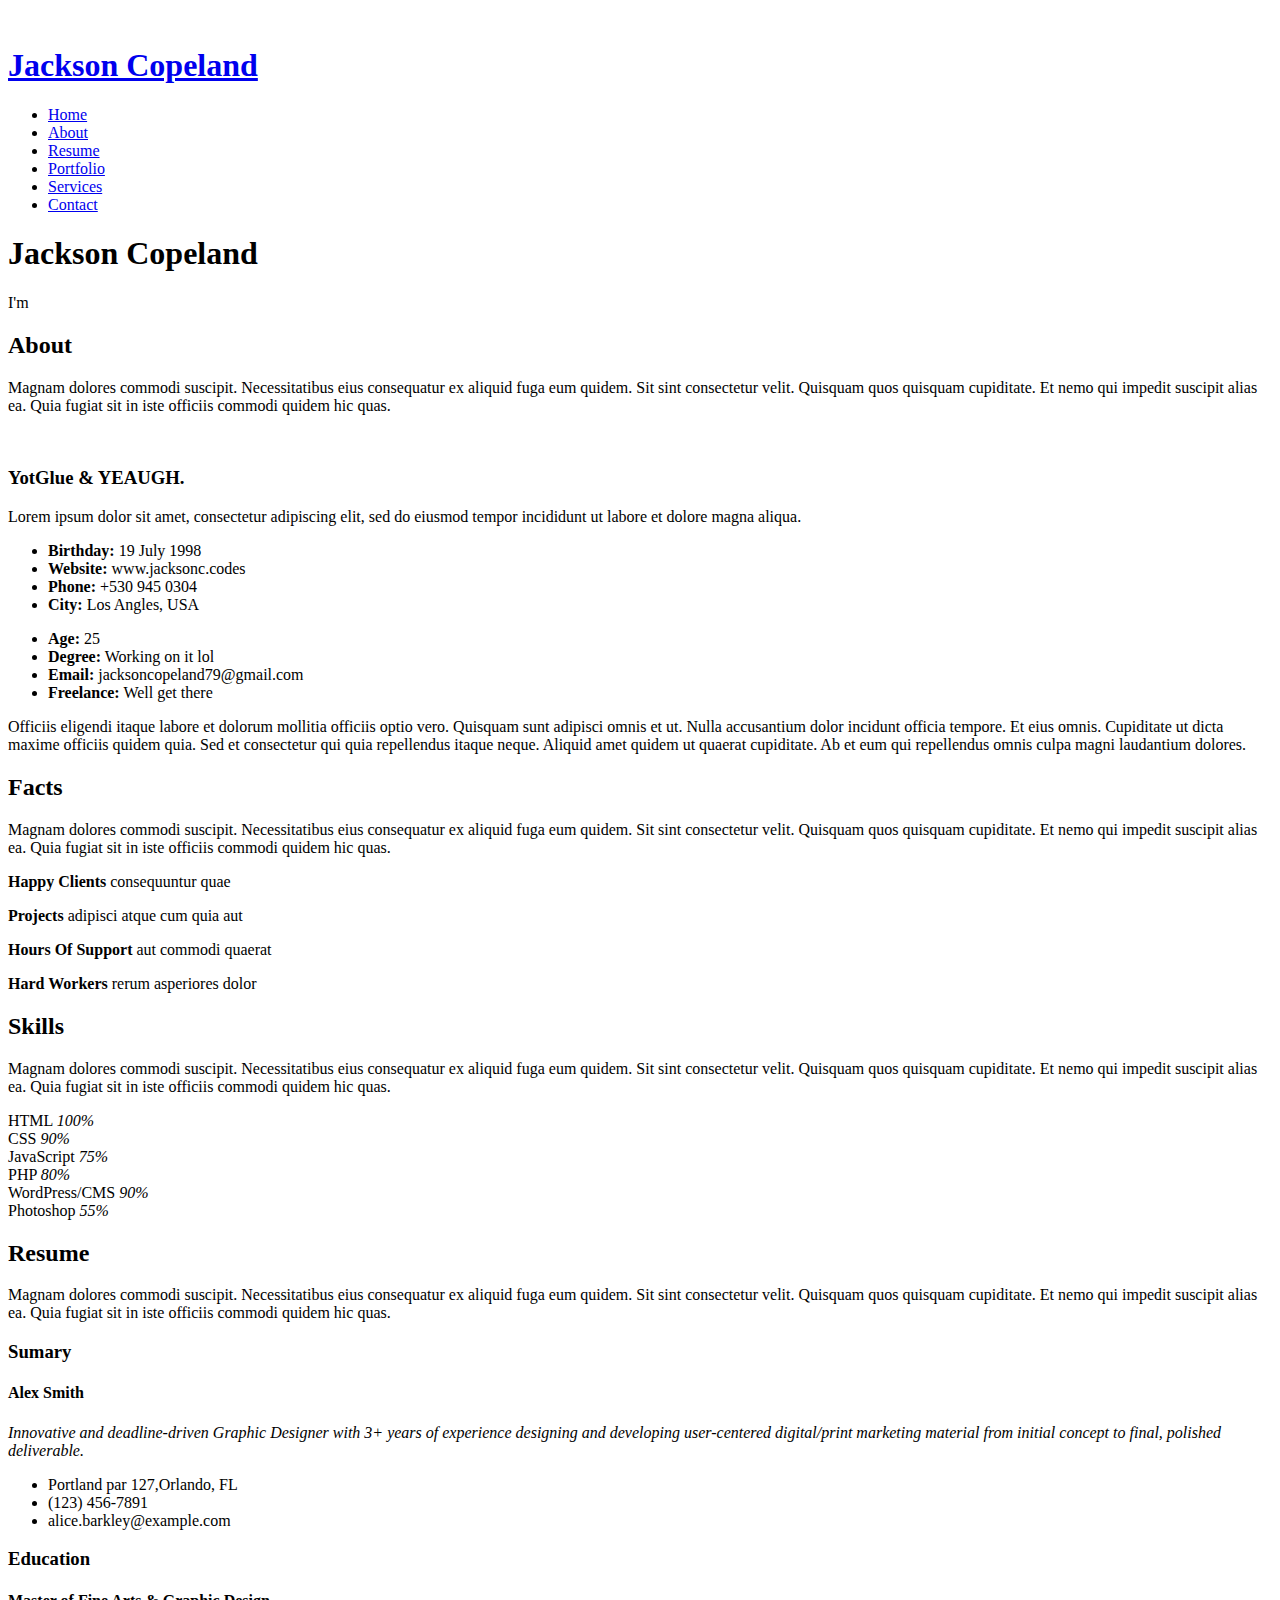
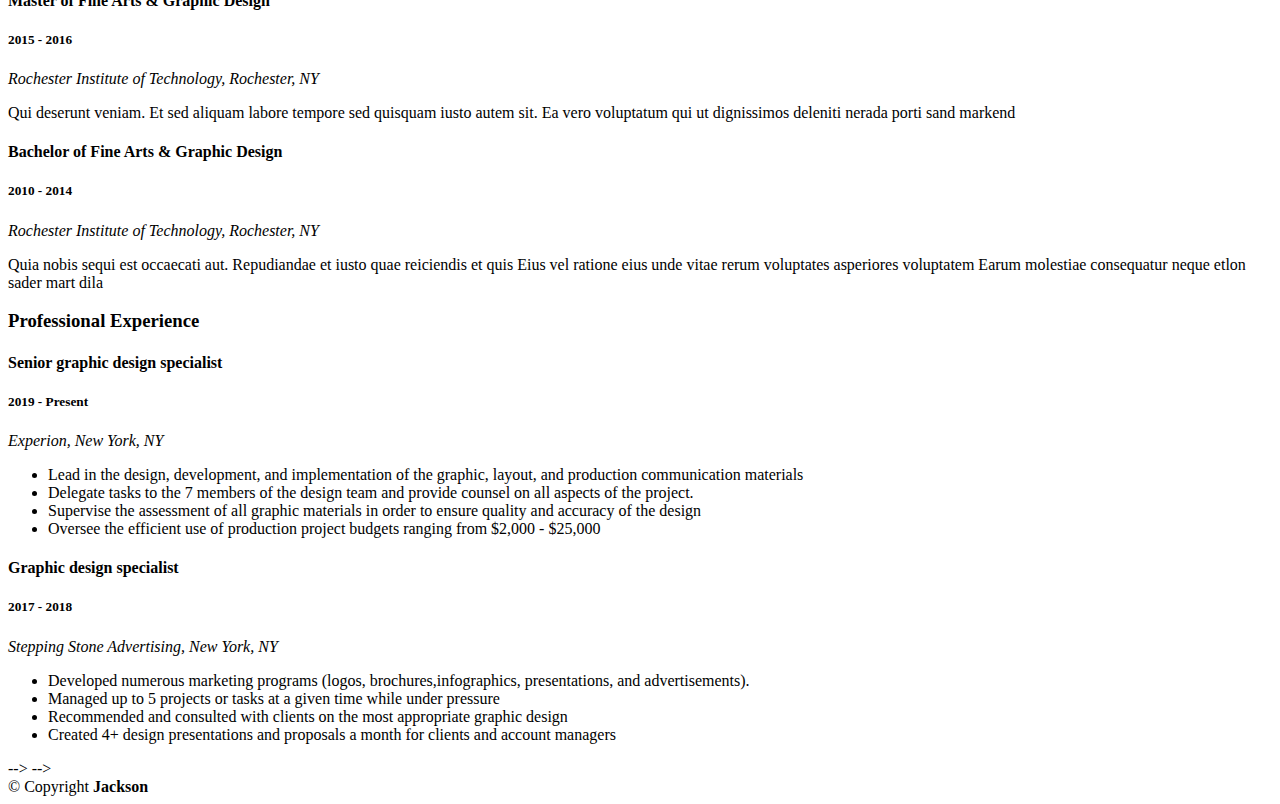
==== commit cf83ee1a: "Update index.html" ====
--- a/index.html
+++ b/index.html
@@ -1,652 +1,670 @@
-<!DOCTYPE html>
-<html lang="en">
-
-<head>
-  <meta charset="utf-8">
-  <meta content="width=device-width, initial-scale=1.0" name="viewport">
-
-  <title>iPortfolio Bootstrap Template - Index</title>
-  <meta content="" name="description">
-  <meta content="" name="keywords">
-
-  <!-- Favicons -->
-  <link href="assets/img/Jack Logo-01.png" rel="icon">
-
-  <!-- Google Fonts -->
-  <link href="https://fonts.googleapis.com/css?family=Open+Sans:300,300i,400,400i,600,600i,700,700i|Raleway:300,300i,400,400i,500,500i,600,600i,700,700i|Poppins:300,300i,400,400i,500,500i,600,600i,700,700i" rel="stylesheet">
-
-  <!-- Vendor CSS Files -->
-  <link href="assets/vendor/aos/aos.css" rel="stylesheet">
-  <link href="assets/vendor/bootstrap/css/bootstrap.min.css" rel="stylesheet">
-  <link href="assets/vendor/bootstrap-icons/bootstrap-icons.css" rel="stylesheet">
-  <link href="assets/vendor/boxicons/css/boxicons.min.css" rel="stylesheet">
-  <link href="assets/vendor/glightbox/css/glightbox.min.css" rel="stylesheet">
-  <link href="assets/vendor/swiper/swiper-bundle.min.css" rel="stylesheet">
-
-  <!-- Template Main CSS File -->
-  <link href="assets/css/style.css" rel="stylesheet">
-
-  <!-- =======================================================
-  * Template Name: iPortfolio
-  * Updated: Sep 18 2023 with Bootstrap v5.3.2
-  * Template URL: https://bootstrapmade.com/iportfolio-bootstrap-portfolio-websites-template/
-  * Author: BootstrapMade.com
-  * License: https://bootstrapmade.com/license/
-  ======================================================== -->
-</head>
-
-<body>
-
-  <!-- ======= Mobile nav toggle button ======= -->
-  <i class="bi bi-list mobile-nav-toggle d-xl-none"></i>
-
-  <!-- ======= Header ======= -->
-  <header id="header">
-    <div class="d-flex flex-column">
-
-      <div class="profile">
-        <img src="assets/img/profile-img.jpg" alt="" class="img-fluid rounded-circle">
-        <h1 class="text-light"><a href="index.html">Jackson Copeland</a></h1>
-      </div>
-
-      <nav id="navbar" class="nav-menu navbar">
-        <ul>
-          <li><a href="#hero" class="nav-link scrollto active"><i class="bx bx-home"></i> <span>Home</span></a></li>
-          <li><a href="#about" class="nav-link scrollto"><i class="bx bx-user"></i> <span>About</span></a></li>
-          <li><a href="#resume" class="nav-link scrollto"><i class="bx bx-file-blank"></i> <span>Resume</span></a></li>
-          <li><a href="#portfolio" class="nav-link scrollto"><i class="bx bx-book-content"></i> <span>Portfolio</span></a></li>
-          <li><a href="#services" class="nav-link scrollto"><i class="bx bx-server"></i> <span>Services</span></a></li>
-          <li><a href="#contact" class="nav-link scrollto"><i class="bx bx-envelope"></i> <span>Contact</span></a></li>
-        </ul>
-      </nav><!-- .nav-menu -->
-    </div>
-  </header><!-- End Header -->
-
-  <!-- ======= Hero Section ======= -->
-  <section id="hero" class="d-flex flex-column justify-content-center align-items-center">
-    <div class="hero-container" data-aos="fade-in">
-      <h1>Jackson Copeland</h1>
-      <p>I'm <span class="typed" data-typed-items="Jack of All Trades, Master of None"></span></p>
-    </div>
-  </section><!-- End Hero -->
-
-  <main id="main">
-
-    <!-- ======= About Section ======= -->
-    <section id="about" class="about">
-      <div class="container">
-
-        <div class="section-title">
-          <h2>About</h2>
-          <p>Magnam dolores commodi suscipit. Necessitatibus eius consequatur ex aliquid fuga eum quidem. Sit sint consectetur velit. Quisquam quos quisquam cupiditate. Et nemo qui impedit suscipit alias ea. Quia fugiat sit in iste officiis commodi quidem hic quas.</p>
-        </div>
-
-        <div class="row">
-          <div class="col-lg-4" data-aos="fade-right">
-            <img src="assets/img/Profile-img.jpg" class="img-fluid" alt="">
-          </div>
-          <div class="col-lg-8 pt-4 pt-lg-0 content" data-aos="fade-left">
-            <h3>YOTGLUE &amp; PLACEHOLDER</h3>
-            <p class="fst-italic">
-              Lorem ipsum dolor sit amet, consectetur adipiscing elit, sed do eiusmod tempor incididunt ut labore et dolore
-              magna aliqua.
-            </p>
-            <div class="row">
-              <div class="col-lg-6">
-                <ul>
-                  <li><i class="bi bi-chevron-right"></i> <strong>Birthday:</strong> <span>19 July 1998</span></li>
-                  <li><i class="bi bi-chevron-right"></i> <strong>Website:</strong> <span>www.JacksonC.codes</span></li>
-                  <li><i class="bi bi-chevron-right"></i> <strong>Phone:</strong> <span>+530 945 0304</span></li>
-                  <li><i class="bi bi-chevron-right"></i> <strong>City:</strong> <span>Los Angeles, USA</span></li>
-                </ul>
-              </div>
-              <div class="col-lg-6">
-                <ul>
-                  <li><i class="bi bi-chevron-right"></i> <strong>PhEmailone:</strong> <span>Jacksoncopeland79@gmail.com</span></li>
-                  <li><i class="bi bi-chevron-right"></i> <strong>Freelance:</strong> <span>Available</span></li>
-                </ul>
-              </div>
-            </div>
-            <p>
-              Officiis eligendi itaque labore et dolorum mollitia officiis optio vero. Quisquam sunt adipisci omnis et ut. Nulla accusantium dolor incidunt officia tempore. Et eius omnis.
-              Cupiditate ut dicta maxime officiis quidem quia. Sed et consectetur qui quia repellendus itaque neque. Aliquid amet quidem ut quaerat cupiditate. Ab et eum qui repellendus omnis culpa magni laudantium dolores.
-            </p>
-          </div>
-        </div>
-
-      </div>
-    </section><!-- End About Section -->
-
-    <!-- ======= Facts Section ======= -->
-    <section id="facts" class="facts">
-      <div class="container">
-<!--
-        <div class="section-title">
-          <h2>Facts</h2>
-          <p>Magnam dolores commodi suscipit. Necessitatibus eius consequatur ex aliquid fuga eum quidem. Sit sint consectetur velit. Quisquam quos quisquam cupiditate. Et nemo qui impedit suscipit alias ea. Quia fugiat sit in iste officiis commodi quidem hic quas.</p>
-        </div>
-
-        <div class="row no-gutters">
-
-          <div class="col-lg-3 col-md-6 d-md-flex align-items-md-stretch" data-aos="fade-up">
-            <div class="count-box">
-              <i class="bi bi-emoji-smile"></i>
-              <span data-purecounter-start="0" data-purecounter-end="232" data-purecounter-duration="1" class="purecounter"></span>
-              <p><strong>Happy Clients</strong> consequuntur quae</p>
-            </div>
-          </div>
-        
-          <div class="col-lg-3 col-md-6 d-md-flex align-items-md-stretch" data-aos="fade-up" data-aos-delay="100">
-            <div class="count-box">
-              <i class="bi bi-journal-richtext"></i>
-              <span data-purecounter-start="0" data-purecounter-end="521" data-purecounter-duration="1" class="purecounter"></span>
-              <p><strong>Projects</strong> adipisci atque cum quia aut</p>
-            </div>
-          </div>
-
-          <div class="col-lg-3 col-md-6 d-md-flex align-items-md-stretch" data-aos="fade-up" data-aos-delay="200">
-            <div class="count-box">
-              <i class="bi bi-headset"></i>
-              <span data-purecounter-start="0" data-purecounter-end="1453" data-purecounter-duration="1" class="purecounter"></span>
-              <p><strong>Hours Of Support</strong> aut commodi quaerat</p>
-            </div>
-          </div>
-
-          <div class="col-lg-3 col-md-6 d-md-flex align-items-md-stretch" data-aos="fade-up" data-aos-delay="300">
-            <div class="count-box">
-              <i class="bi bi-people"></i>
-              <span data-purecounter-start="0" data-purecounter-end="32" data-purecounter-duration="1" class="purecounter"></span>
-              <p><strong>Hard Workers</strong> rerum asperiores dolor</p>
-            </div>
-          </div>
-
-        </div>
-      -->
-      </div>
-    </section><!-- End Facts Section -->
-
-    <!-- ======= Skills Section ======= -->
-    <section id="skills" class="skills section-bg">
-      <div class="container">
-
-        <div class="section-title">
-          <h2>Skills</h2>
-          <p>Magnam dolores commodi suscipit. Necessitatibus eius consequatur ex aliquid fuga eum quidem. Sit sint consectetur velit. Quisquam quos quisquam cupiditate. Et nemo qui impedit suscipit alias ea. Quia fugiat sit in iste officiis commodi quidem hic quas.</p>
-        </div>
-
-        <div class="row skills-content">
-
-          <div class="col-lg-6" data-aos="fade-up">
-
-            <div class="progress">
-              <span class="skill">HTML <i class="val">100%</i></span>
-              <div class="progress-bar-wrap">
-                <div class="progress-bar" role="progressbar" aria-valuenow="100" aria-valuemin="0" aria-valuemax="100"></div>
-              </div>
-            </div>
-
-            <div class="progress">
-              <span class="skill">CSS <i class="val">90%</i></span>
-              <div class="progress-bar-wrap">
-                <div class="progress-bar" role="progressbar" aria-valuenow="90" aria-valuemin="0" aria-valuemax="100"></div>
-              </div>
-            </div>
-
-            <div class="progress">
-              <span class="skill">JavaScript <i class="val">75%</i></span>
-              <div class="progress-bar-wrap">
-                <div class="progress-bar" role="progressbar" aria-valuenow="75" aria-valuemin="0" aria-valuemax="100"></div>
-              </div>
-            </div>
-
-          </div>
-
-          <div class="col-lg-6" data-aos="fade-up" data-aos-delay="100">
-
-            <div class="progress">
-              <span class="skill">PHP <i class="val">80%</i></span>
-              <div class="progress-bar-wrap">
-                <div class="progress-bar" role="progressbar" aria-valuenow="80" aria-valuemin="0" aria-valuemax="100"></div>
-              </div>
-            </div>
-
-            <div class="progress">
-              <span class="skill">WordPress/CMS <i class="val">90%</i></span>
-              <div class="progress-bar-wrap">
-                <div class="progress-bar" role="progressbar" aria-valuenow="90" aria-valuemin="0" aria-valuemax="100"></div>
-              </div>
-            </div>
-
-            <div class="progress">
-              <span class="skill">Photoshop <i class="val">55%</i></span>
-              <div class="progress-bar-wrap">
-                <div class="progress-bar" role="progressbar" aria-valuenow="55" aria-valuemin="0" aria-valuemax="100"></div>
-              </div>
-            </div>
-
-          </div>
-
-        </div>
-
-      </div>
-    </section><!-- End Skills Section -->
-
-    <!-- ======= Resume Section ======= -->
-    <section id="resume" class="resume">
-      <div class="container">
-
-        <div class="section-title">
-          <h2>Resume</h2>
-          <p>Magnam dolores commodi suscipit. Necessitatibus eius consequatur ex aliquid fuga eum quidem. Sit sint consectetur velit. Quisquam quos quisquam cupiditate. Et nemo qui impedit suscipit alias ea. Quia fugiat sit in iste officiis commodi quidem hic quas.</p>
-        </div>
-
-        <div class="row">
-          <div class="col-lg-6" data-aos="fade-up">
-            <h3 class="resume-title">Sumary</h3>
-            <div class="resume-item pb-0">
-              <h4>Alex Smith</h4>
-              <p><em>Innovative and deadline-driven Graphic Designer with 3+ years of experience designing and developing user-centered digital/print marketing material from initial concept to final, polished deliverable.</em></p>
-              <ul>
-                <li>Portland par 127,Orlando, FL</li>
-                <li>(123) 456-7891</li>
-                <li>alice.barkley@example.com</li>
-              </ul>
-            </div>
-
-            <h3 class="resume-title">Education</h3>
-            <div class="resume-item">
-              <h4>Master of Fine Arts &amp; Graphic Design</h4>
-              <h5>2015 - 2016</h5>
-              <p><em>Rochester Institute of Technology, Rochester, NY</em></p>
-              <p>Qui deserunt veniam. Et sed aliquam labore tempore sed quisquam iusto autem sit. Ea vero voluptatum qui ut dignissimos deleniti nerada porti sand markend</p>
-            </div>
-            <div class="resume-item">
-              <h4>Bachelor of Fine Arts &amp; Graphic Design</h4>
-              <h5>2010 - 2014</h5>
-              <p><em>Rochester Institute of Technology, Rochester, NY</em></p>
-              <p>Quia nobis sequi est occaecati aut. Repudiandae et iusto quae reiciendis et quis Eius vel ratione eius unde vitae rerum voluptates asperiores voluptatem Earum molestiae consequatur neque etlon sader mart dila</p>
-            </div>
-          </div>
-          <div class="col-lg-6" data-aos="fade-up" data-aos-delay="100">
-            <h3 class="resume-title">Professional Experience</h3>
-            <div class="resume-item">
-              <h4>Senior graphic design specialist</h4>
-              <h5>2019 - Present</h5>
-              <p><em>Experion, New York, NY </em></p>
-              <ul>
-                <li>Lead in the design, development, and implementation of the graphic, layout, and production communication materials</li>
-                <li>Delegate tasks to the 7 members of the design team and provide counsel on all aspects of the project. </li>
-                <li>Supervise the assessment of all graphic materials in order to ensure quality and accuracy of the design</li>
-                <li>Oversee the efficient use of production project budgets ranging from $2,000 - $25,000</li>
-              </ul>
-            </div>
-            <div class="resume-item">
-              <h4>Graphic design specialist</h4>
-              <h5>2017 - 2018</h5>
-              <p><em>Stepping Stone Advertising, New York, NY</em></p>
-              <ul>
-                <li>Developed numerous marketing programs (logos, brochures,infographics, presentations, and advertisements).</li>
-                <li>Managed up to 5 projects or tasks at a given time while under pressure</li>
-                <li>Recommended and consulted with clients on the most appropriate graphic design</li>
-                <li>Created 4+ design presentations and proposals a month for clients and account managers</li>
-              </ul>
-            </div>
-          </div>
-        </div>
-
-      </div>
-    </section><!-- End Resume Section -->
- <!-- -->
-    <!-- ======= Portfolio Section ======= -->
-    <section id="portfolio" class="portfolio section-bg">
-      <div class="container">
-
-        <div class="section-title">
-          <h2>Portfolio</h2>
-          <p>Magnam dolores commodi suscipit. Necessitatibus eius consequatur ex aliquid fuga eum quidem. Sit sint consectetur velit. Quisquam quos quisquam cupiditate. Et nemo qui impedit suscipit alias ea. Quia fugiat sit in iste officiis commodi quidem hic quas.</p>
-        </div>
-
-        <div class="row" data-aos="fade-up">
-          <div class="col-lg-12 d-flex justify-content-center">
-            <ul id="portfolio-flters">
-              <li data-filter="*" class="filter-active">All</li>
-              <li data-filter=".filter-app">App</li>
-              <li data-filter=".filter-card">Card</li>
-              <li data-filter=".filter-web">Web</li>
-            </ul>
-          </div>
-        </div>
-
-        <div class="row portfolio-container" data-aos="fade-up" data-aos-delay="100">
-
-          <div class="col-lg-4 col-md-6 portfolio-item filter-app">
-            <div class="portfolio-wrap">
-              <img src="assets/img/portfolio/portfolio-1.jpg" class="img-fluid" alt="">
-              <div class="portfolio-links">
-                <a href="assets/img/portfolio/portfolio-1.jpg" data-gallery="portfolioGallery" class="portfolio-lightbox" title="App 1"><i class="bx bx-plus"></i></a>
-                <a href="portfolio-details.html" title="More Details"><i class="bx bx-link"></i></a>
-              </div>
-            </div>
-          </div>
-
-          <div class="col-lg-4 col-md-6 portfolio-item filter-web">
-            <div class="portfolio-wrap">
-              <img src="assets/img/portfolio/portfolio-2.jpg" class="img-fluid" alt="">
-              <div class="portfolio-links">
-                <a href="assets/img/portfolio/portfolio-2.jpg" data-gallery="portfolioGallery" class="portfolio-lightbox" title="Web 3"><i class="bx bx-plus"></i></a>
-                <a href="portfolio-details.html" title="More Details"><i class="bx bx-link"></i></a>
-              </div>
-            </div>
-          </div>
-
-          <div class="col-lg-4 col-md-6 portfolio-item filter-app">
-            <div class="portfolio-wrap">
-              <img src="assets/img/portfolio/portfolio-3.jpg" class="img-fluid" alt="">
-              <div class="portfolio-links">
-                <a href="assets/img/portfolio/portfolio-3.jpg" data-gallery="portfolioGallery" class="portfolio-lightbox" title="App 2"><i class="bx bx-plus"></i></a>
-                <a href="portfolio-details.html" title="More Details"><i class="bx bx-link"></i></a>
-              </div>
-            </div>
-          </div>
-
-          <div class="col-lg-4 col-md-6 portfolio-item filter-card">
-            <div class="portfolio-wrap">
-              <img src="assets/img/portfolio/portfolio-4.jpg" class="img-fluid" alt="">
-              <div class="portfolio-links">
-                <a href="assets/img/portfolio/portfolio-4.jpg" data-gallery="portfolioGallery" class="portfolio-lightbox" title="Card 2"><i class="bx bx-plus"></i></a>
-                <a href="portfolio-details.html" title="More Details"><i class="bx bx-link"></i></a>
-              </div>
-            </div>
-          </div>
-
-          <div class="col-lg-4 col-md-6 portfolio-item filter-web">
-            <div class="portfolio-wrap">
-              <img src="assets/img/portfolio/portfolio-5.jpg" class="img-fluid" alt="">
-              <div class="portfolio-links">
-                <a href="assets/img/portfolio/portfolio-5.jpg" data-gallery="portfolioGallery" class="portfolio-lightbox" title="Web 2"><i class="bx bx-plus"></i></a>
-                <a href="portfolio-details.html" title="More Details"><i class="bx bx-link"></i></a>
-              </div>
-            </div>
-          </div>
-
-          <div class="col-lg-4 col-md-6 portfolio-item filter-app">
-            <div class="portfolio-wrap">
-              <img src="assets/img/portfolio/portfolio-6.jpg" class="img-fluid" alt="">
-              <div class="portfolio-links">
-                <a href="assets/img/portfolio/portfolio-6.jpg" data-gallery="portfolioGallery" class="portfolio-lightbox" title="App 3"><i class="bx bx-plus"></i></a>
-                <a href="portfolio-details.html" title="More Details"><i class="bx bx-link"></i></a>
-              </div>
-            </div>
-          </div>
-
-          <div class="col-lg-4 col-md-6 portfolio-item filter-card">
-            <div class="portfolio-wrap">
-              <img src="assets/img/portfolio/portfolio-7.jpg" class="img-fluid" alt="">
-              <div class="portfolio-links">
-                <a href="assets/img/portfolio/portfolio-7.jpg" data-gallery="portfolioGallery" class="portfolio-lightbox" title="Card 1"><i class="bx bx-plus"></i></a>
-                <a href="portfolio-details.html" title="More Details"><i class="bx bx-link"></i></a>
-              </div>
-            </div>
-          </div>
-
-          <div class="col-lg-4 col-md-6 portfolio-item filter-card">
-            <div class="portfolio-wrap">
-              <img src="assets/img/portfolio/portfolio-8.jpg" class="img-fluid" alt="">
-              <div class="portfolio-links">
-                <a href="assets/img/portfolio/portfolio-8.jpg" data-gallery="portfolioGallery" class="portfolio-lightbox" title="Card 3"><i class="bx bx-plus"></i></a>
-                <a href="portfolio-details.html" title="More Details"><i class="bx bx-link"></i></a>
-              </div>
-            </div>
-          </div>
-
-          <div class="col-lg-4 col-md-6 portfolio-item filter-web">
-            <div class="portfolio-wrap">
-              <img src="assets/img/portfolio/portfolio-9.jpg" class="img-fluid" alt="">
-              <div class="portfolio-links">
-                <a href="assets/img/portfolio/portfolio-9.jpg" data-gallery="portfolioGallery" class="portfolio-lightbox" title="Web 3"><i class="bx bx-plus"></i></a>
-                <a href="portfolio-details.html" title="More Details"><i class="bx bx-link"></i></a>
-              </div>
-            </div>
-          </div>
-
-        </div>
-
-      </div>
-    </section><!-- End Portfolio Section -->
-
-    <!-- ======= Services Section ======= -->
-    <section id="services" class="services">
-      <div class="container">
-
-        <div class="section-title">
-          <h2>Services</h2>
-          <p>Magnam dolores commodi suscipit. Necessitatibus eius consequatur ex aliquid fuga eum quidem. Sit sint consectetur velit. Quisquam quos quisquam cupiditate. Et nemo qui impedit suscipit alias ea. Quia fugiat sit in iste officiis commodi quidem hic quas.</p>
-        </div>
-
-        <div class="row">
-          <div class="col-lg-4 col-md-6 icon-box" data-aos="fade-up">
-            <div class="icon"><i class="bi bi-briefcase"></i></div>
-            <h4 class="title"><a href="">Lorem Ipsum</a></h4>
-            <p class="description">Voluptatum deleniti atque corrupti quos dolores et quas molestias excepturi sint occaecati cupiditate non provident</p>
-          </div>
-          <div class="col-lg-4 col-md-6 icon-box" data-aos="fade-up" data-aos-delay="100">
-            <div class="icon"><i class="bi bi-card-checklist"></i></div>
-            <h4 class="title"><a href="">Dolor Sitema</a></h4>
-            <p class="description">Minim veniam, quis nostrud exercitation ullamco laboris nisi ut aliquip ex ea commodo consequat tarad limino ata</p>
-          </div>
-          <div class="col-lg-4 col-md-6 icon-box" data-aos="fade-up" data-aos-delay="200">
-            <div class="icon"><i class="bi bi-bar-chart"></i></div>
-            <h4 class="title"><a href="">Sed ut perspiciatis</a></h4>
-            <p class="description">Duis aute irure dolor in reprehenderit in voluptate velit esse cillum dolore eu fugiat nulla pariatur</p>
-          </div>
-          <div class="col-lg-4 col-md-6 icon-box" data-aos="fade-up" data-aos-delay="300">
-            <div class="icon"><i class="bi bi-binoculars"></i></div>
-            <h4 class="title"><a href="">Magni Dolores</a></h4>
-            <p class="description">Excepteur sint occaecat cupidatat non proident, sunt in culpa qui officia deserunt mollit anim id est laborum</p>
-          </div>
-          <div class="col-lg-4 col-md-6 icon-box" data-aos="fade-up" data-aos-delay="400">
-            <div class="icon"><i class="bi bi-brightness-high"></i></div>
-            <h4 class="title"><a href="">Nemo Enim</a></h4>
-            <p class="description">At vero eos et accusamus et iusto odio dignissimos ducimus qui blanditiis praesentium voluptatum deleniti atque</p>
-          </div>
-          <div class="col-lg-4 col-md-6 icon-box" data-aos="fade-up" data-aos-delay="500">
-            <div class="icon"><i class="bi bi-calendar4-week"></i></div>
-            <h4 class="title"><a href="">Eiusmod Tempor</a></h4>
-            <p class="description">Et harum quidem rerum facilis est et expedita distinctio. Nam libero tempore, cum soluta nobis est eligendi</p>
-          </div>
-        </div>
-
-      </div>
-    </section><!-- End Services Section -->
-
-    <!-- ======= Testimonials Section ======= -->
-    <section id="testimonials" class="testimonials section-bg">
-      <div class="container">
-
-        <div class="section-title">
-          <h2>Testimonials</h2>
-          <p>Magnam dolores commodi suscipit. Necessitatibus eius consequatur ex aliquid fuga eum quidem. Sit sint consectetur velit. Quisquam quos quisquam cupiditate. Et nemo qui impedit suscipit alias ea. Quia fugiat sit in iste officiis commodi quidem hic quas.</p>
-        </div>
-
-        <div class="testimonials-slider swiper" data-aos="fade-up" data-aos-delay="100">
-          <div class="swiper-wrapper">
-
-            <div class="swiper-slide">
-              <div class="testimonial-item" data-aos="fade-up">
-                <p>
-                  <i class="bx bxs-quote-alt-left quote-icon-left"></i>
-                  Proin iaculis purus consequat sem cure digni ssim donec porttitora entum suscipit rhoncus. Accusantium quam, ultricies eget id, aliquam eget nibh et. Maecen aliquam, risus at semper.
-                  <i class="bx bxs-quote-alt-right quote-icon-right"></i>
-                </p>
-                <img src="assets/img/testimonials/testimonials-1.jpg" class="testimonial-img" alt="">
-                <h3>Saul Goodman</h3>
-                <h4>Ceo &amp; Founder</h4>
-              </div>
-            </div><!-- End testimonial item -->
-
-            <div class="swiper-slide">
-              <div class="testimonial-item" data-aos="fade-up" data-aos-delay="100">
-                <p>
-                  <i class="bx bxs-quote-alt-left quote-icon-left"></i>
-                  Export tempor illum tamen malis malis eram quae irure esse labore quem cillum quid cillum eram malis quorum velit fore eram velit sunt aliqua noster fugiat irure amet legam anim culpa.
-                  <i class="bx bxs-quote-alt-right quote-icon-right"></i>
-                </p>
-                <img src="assets/img/testimonials/testimonials-2.jpg" class="testimonial-img" alt="">
-                <h3>Sara Wilsson</h3>
-                <h4>Designer</h4>
-              </div>
-            </div><!-- End testimonial item -->
-
-            <div class="swiper-slide">
-              <div class="testimonial-item" data-aos="fade-up" data-aos-delay="200">
-                <p>
-                  <i class="bx bxs-quote-alt-left quote-icon-left"></i>
-                  Enim nisi quem export duis labore cillum quae magna enim sint quorum nulla quem veniam duis minim tempor labore quem eram duis noster aute amet eram fore quis sint minim.
-                  <i class="bx bxs-quote-alt-right quote-icon-right"></i>
-                </p>
-                <img src="assets/img/testimonials/testimonials-3.jpg" class="testimonial-img" alt="">
-                <h3>Jena Karlis</h3>
-                <h4>Store Owner</h4>
-              </div>
-            </div><!-- End testimonial item -->
-
-            <div class="swiper-slide">
-              <div class="testimonial-item" data-aos="fade-up" data-aos-delay="300">
-                <p>
-                  <i class="bx bxs-quote-alt-left quote-icon-left"></i>
-                  Fugiat enim eram quae cillum dolore dolor amet nulla culpa multos export minim fugiat minim velit minim dolor enim duis veniam ipsum anim magna sunt elit fore quem dolore labore illum veniam.
-                  <i class="bx bxs-quote-alt-right quote-icon-right"></i>
-                </p>
-                <img src="assets/img/testimonials/testimonials-4.jpg" class="testimonial-img" alt="">
-                <h3>Matt Brandon</h3>
-                <h4>Freelancer</h4>
-              </div>
-            </div><!-- End testimonial item -->
-
-            <div class="swiper-slide">
-              <div class="testimonial-item" data-aos="fade-up" data-aos-delay="400">
-                <p>
-                  <i class="bx bxs-quote-alt-left quote-icon-left"></i>
-                  Quis quorum aliqua sint quem legam fore sunt eram irure aliqua veniam tempor noster veniam enim culpa labore duis sunt culpa nulla illum cillum fugiat legam esse veniam culpa fore nisi cillum quid.
-                  <i class="bx bxs-quote-alt-right quote-icon-right"></i>
-                </p>
-                <img src="assets/img/testimonials/testimonials-5.jpg" class="testimonial-img" alt="">
-                <h3>John Larson</h3>
-                <h4>Entrepreneur</h4>
-              </div>
-            </div><!-- End testimonial item -->
-
-          </div>
-          <div class="swiper-pagination"></div>
-        </div>
-
-      </div>
-    </section><!-- End Testimonials Section -->
-
-    <!-- ======= Contact Section ======= -->
-    <section id="contact" class="contact">
-      <div class="container">
-
-        <div class="section-title">
-          <h2>Contact</h2>
-          <p>Magnam dolores commodi suscipit. Necessitatibus eius consequatur ex aliquid fuga eum quidem. Sit sint consectetur velit. Quisquam quos quisquam cupiditate. Et nemo qui impedit suscipit alias ea. Quia fugiat sit in iste officiis commodi quidem hic quas.</p>
-        </div>
-
-        <div class="row" data-aos="fade-in">
-
-          <div class="col-lg-5 d-flex align-items-stretch">
-            <div class="info">
-              <div class="address">
-                <i class="bi bi-geo-alt"></i>
-                <h4>Location:</h4>
-                <p>A108 Adam Street, New York, NY 535022</p>
-              </div>
-
-              <div class="email">
-                <i class="bi bi-envelope"></i>
-                <h4>Email:</h4>
-                <p>info@example.com</p>
-              </div>
-
-              <div class="phone">
-                <i class="bi bi-phone"></i>
-                <h4>Call:</h4>
-                <p>+1 5589 55488 55s</p>
-              </div>
-
-              <iframe src="https://www.google.com/maps/embed?pb=!1m14!1m8!1m3!1d12097.433213460943!2d-74.0062269!3d40.7101282!3m2!1i1024!2i768!4f13.1!3m3!1m2!1s0x0%3A0xb89d1fe6bc499443!2sDowntown+Conference+Center!5e0!3m2!1smk!2sbg!4v1539943755621" frameborder="0" style="border:0; width: 100%; height: 290px;" allowfullscreen></iframe>
-            </div>
-
-          </div>
-
-          <div class="col-lg-7 mt-5 mt-lg-0 d-flex align-items-stretch">
-            <form action="forms/contact.php" method="post" role="form" class="php-email-form">
-              <div class="row">
-                <div class="form-group col-md-6">
-                  <label for="name">Your Name</label>
-                  <input type="text" name="name" class="form-control" id="name" required>
-                </div>
-                <div class="form-group col-md-6">
-                  <label for="name">Your Email</label>
-                  <input type="email" class="form-control" name="email" id="email" required>
-                </div>
-              </div>
-              <div class="form-group">
-                <label for="name">Subject</label>
-                <input type="text" class="form-control" name="subject" id="subject" required>
-              </div>
-              <div class="form-group">
-                <label for="name">Message</label>
-                <textarea class="form-control" name="message" rows="10" required></textarea>
-              </div>
-              <div class="my-3">
-                <div class="loading">Loading</div>
-                <div class="error-message"></div>
-                <div class="sent-message">Your message has been sent. Thank you!</div>
-              </div>
-              <div class="text-center"><button type="submit">Send Message</button></div>
-            </form>
-          </div>
-
-        </div>
-
-      </div>
-    </section><!-- End Contact Section -->
-
-  </main><!-- End #main -->
-
-  <!-- ======= Footer ======= -->
-  <footer id="footer">
-    <div class="container">
-      <div class="copyright">
-        &copy; Copyright <strong><span>iPortfolio</span></strong>
-      </div>
-      <div class="credits">
-        <!-- All the links in the footer should remain intact. -->
-        <!-- You can delete the links only if you purchased the pro version. -->
-        <!-- Licensing information: https://bootstrapmade.com/license/ -->
-        <!-- Purchase the pro version with working PHP/AJAX contact form: https://bootstrapmade.com/iportfolio-bootstrap-portfolio-websites-template/ -->
-        Designed by <a href="https://bootstrapmade.com/">BootstrapMade</a>
-      </div>
-    </div>
-  </footer><!-- End  Footer -->
-
-  <a href="#" class="back-to-top d-flex align-items-center justify-content-center"><i class="bi bi-arrow-up-short"></i></a>
-
-  <!-- Vendor JS Files -->
-  <script src="assets/vendor/purecounter/purecounter_vanilla.js"></script>
-  <script src="assets/vendor/aos/aos.js"></script>
-  <script src="assets/vendor/bootstrap/js/bootstrap.bundle.min.js"></script>
-  <script src="assets/vendor/glightbox/js/glightbox.min.js"></script>
-  <script src="assets/vendor/isotope-layout/isotope.pkgd.min.js"></script>
-  <script src="assets/vendor/swiper/swiper-bundle.min.js"></script>
-  <script src="assets/vendor/typed.js/typed.umd.js"></script>
-  <script src="assets/vendor/waypoints/noframework.waypoints.js"></script>
-  <script src="assets/vendor/php-email-form/validate.js"></script>
-
-  <!-- Template Main JS File -->
-  <script src="assets/js/main.js"></script>
-
-</body>
-
-</html>
+<!DOCTYPE html>
+<html lang="en">
+
+<head>
+  <meta charset="utf-8">
+  <meta content="width=device-width, initial-scale=1.0" name="viewport">
+
+  <title>Jacks Descent into Madness</title>
+  <meta content="" name="description">
+  <meta content="" name="keywords">
+
+  <!-- Favicons -->
+  <link href="assets/img/Jack Logo-01.jpg" rel="icon">
+
+  <!-- Google Fonts -->
+  <link href="https://fonts.googleapis.com/css?family=Open+Sans:300,300i,400,400i,600,600i,700,700i|Raleway:300,300i,400,400i,500,500i,600,600i,700,700i|Poppins:300,300i,400,400i,500,500i,600,600i,700,700i" rel="stylesheet">
+
+  <!-- Vendor CSS Files -->
+  <link href="assets/vendor/aos/aos.css" rel="stylesheet">
+  <link href="assets/vendor/bootstrap/css/bootstrap.min.css" rel="stylesheet">
+  <link href="assets/vendor/bootstrap-icons/bootstrap-icons.css" rel="stylesheet">
+  <link href="assets/vendor/boxicons/css/boxicons.min.css" rel="stylesheet">
+  <link href="assets/vendor/glightbox/css/glightbox.min.css" rel="stylesheet">
+  <link href="assets/vendor/swiper/swiper-bundle.min.css" rel="stylesheet">
+
+  <!-- Template Main CSS File -->
+  <link href="assets/css/style.css" rel="stylesheet">
+
+  <!-- =======================================================
+  * Template Name: iPortfolio
+  * Updated: Sep 18 2023 with Bootstrap v5.3.2
+  * Template URL: https://bootstrapmade.com/iportfolio-bootstrap-portfolio-websites-template/
+  * Author: BootstrapMade.com
+  * License: https://bootstrapmade.com/license/
+  ======================================================== -->
+</head>
+
+<body>
+
+  <!-- ======= Mobile nav toggle button ======= -->
+  <i class="bi bi-list mobile-nav-toggle d-xl-none"></i>
+
+  <!-- ======= Header ======= -->
+  <header id="header">
+    <div class="d-flex flex-column">
+
+      <div class="profile">
+        <img src="assets/img/IMG_0160_jpg.JPG" alt="" class="img-fluid rounded-circle">
+        <h1 class="text-light"><a href="index.html">Jackson Copeland</a></h1>
+       <!--<div class="social-links mt-3 text-center">
+          <a href="#" class="twitter"><i class="bx bxl-twitter"></i></a>
+          <a href="#" class="facebook"><i class="bx bxl-facebook"></i></a>
+          <a href="#" class="instagram"><i class="bx bxl-instagram"></i></a>
+          <a href="#" class="google-plus"><i class="bx bxl-skype"></i></a>
+          <a href="#" class="linkedin"><i class="bx bxl-linkedin"></i></a>
+        </div>
+      -->
+      </div>
+
+      <nav id="navbar" class="nav-menu navbar">
+        <ul>
+          <li><a href="#hero" class="nav-link scrollto active"><i class="bx bx-home"></i> <span>Home</span></a></li>
+          <li><a href="#about" class="nav-link scrollto"><i class="bx bx-user"></i> <span>About</span></a></li>
+          <li><a href="#resume" class="nav-link scrollto"><i class="bx bx-file-blank"></i> <span>Resume</span></a></li>
+          <li><a href="#portfolio" class="nav-link scrollto"><i class="bx bx-book-content"></i> <span>Portfolio</span></a></li>
+          <li><a href="#services" class="nav-link scrollto"><i class="bx bx-server"></i> <span>Services</span></a></li>
+          <li><a href="#contact" class="nav-link scrollto"><i class="bx bx-envelope"></i> <span>Contact</span></a></li>
+        </ul>
+      </nav><!-- .nav-menu -->
+    </div>
+  </header><!-- End Header -->
+
+  <!-- ======= Hero Section ======= -->
+  <section id="hero" class="d-flex flex-column justify-content-center align-items-center">
+    <div class="hero-container" data-aos="fade-in">
+      <h1>Jackson Copeland</h1>
+      <p>I'm <span class="typed" data-typed-items="Jack of All Trades, Master of None"></span></p>
+    </div>
+  </section><!-- End Hero -->
+
+  <main id="main">
+
+    <!-- ======= About Section ======= -->
+    <section id="about" class="about">
+      <div class="container">
+
+        <div class="section-title">
+          <h2>About</h2>
+          <p>Magnam dolores commodi suscipit. Necessitatibus eius consequatur ex aliquid fuga eum quidem. Sit sint consectetur velit. Quisquam quos quisquam cupiditate. Et nemo qui impedit suscipit alias ea. Quia fugiat sit in iste officiis commodi quidem hic quas.</p>
+        </div>
+
+        <div class="row">
+          <div class="col-lg-4" data-aos="fade-right">
+            <img src="assets/img/IMG_0160_jpg.JPG" class="img-fluid" alt="">
+          </div>
+          <div class="col-lg-8 pt-4 pt-lg-0 content" data-aos="fade-left">
+            <h3>YotGlue &amp; YEAUGH.</h3>
+            <p class="fst-italic">
+              Lorem ipsum dolor sit amet, consectetur adipiscing elit, sed do eiusmod tempor incididunt ut labore et dolore
+              magna aliqua.
+            </p>
+            <div class="row">
+              <div class="col-lg-6">
+                <ul>
+                  <li><i class="bi bi-chevron-right"></i> <strong>Birthday:</strong> <span>19 July 1998</span></li>
+                  <li><i class="bi bi-chevron-right"></i> <strong>Website:</strong> <span>www.jacksonc.codes</span></li>
+                  <li><i class="bi bi-chevron-right"></i> <strong>Phone:</strong> <span>+530 945 0304</span></li>
+                  <li><i class="bi bi-chevron-right"></i> <strong>City:</strong> <span>Los Angles, USA</span></li>
+                </ul>
+              </div>
+              <div class="col-lg-6">
+                <ul>
+                  <li><i class="bi bi-chevron-right"></i> <strong>Age:</strong> <span>25</span></li>
+                  <li><i class="bi bi-chevron-right"></i> <strong>Degree:</strong> <span>Working on it lol</span></li>
+                  <li><i class="bi bi-chevron-right"></i> <strong>Email:</strong> <span>jacksoncopeland79@gmail.com</span></li>
+                  <li><i class="bi bi-chevron-right"></i> <strong>Freelance:</strong> <span>Well get there</span></li>
+                </ul>
+              </div>
+            </div>
+            <p>
+              Officiis eligendi itaque labore et dolorum mollitia officiis optio vero. Quisquam sunt adipisci omnis et ut. Nulla accusantium dolor incidunt officia tempore. Et eius omnis.
+              Cupiditate ut dicta maxime officiis quidem quia. Sed et consectetur qui quia repellendus itaque neque. Aliquid amet quidem ut quaerat cupiditate. Ab et eum qui repellendus omnis culpa magni laudantium dolores.
+            </p>
+          </div>
+        </div>
+
+      </div>
+    </section><!-- End About Section -->
+
+    <!-- ======= Facts Section ======= -->
+    <section id="facts" class="facts">
+      <div class="container">
+
+        <div class="section-title">
+          <h2>Facts</h2>
+          <p>Magnam dolores commodi suscipit. Necessitatibus eius consequatur ex aliquid fuga eum quidem. Sit sint consectetur velit. Quisquam quos quisquam cupiditate. Et nemo qui impedit suscipit alias ea. Quia fugiat sit in iste officiis commodi quidem hic quas.</p>
+        </div>
+
+        <div class="row no-gutters">
+
+          <div class="col-lg-3 col-md-6 d-md-flex align-items-md-stretch" data-aos="fade-up">
+            <div class="count-box">
+              <i class="bi bi-emoji-smile"></i>
+              <span data-purecounter-start="0" data-purecounter-end="232" data-purecounter-duration="1" class="purecounter"></span>
+              <p><strong>Happy Clients</strong> consequuntur quae</p>
+            </div>
+          </div>
+
+          <div class="col-lg-3 col-md-6 d-md-flex align-items-md-stretch" data-aos="fade-up" data-aos-delay="100">
+            <div class="count-box">
+              <i class="bi bi-journal-richtext"></i>
+              <span data-purecounter-start="0" data-purecounter-end="521" data-purecounter-duration="1" class="purecounter"></span>
+              <p><strong>Projects</strong> adipisci atque cum quia aut</p>
+            </div>
+          </div>
+
+          <div class="col-lg-3 col-md-6 d-md-flex align-items-md-stretch" data-aos="fade-up" data-aos-delay="200">
+            <div class="count-box">
+              <i class="bi bi-headset"></i>
+              <span data-purecounter-start="0" data-purecounter-end="1453" data-purecounter-duration="1" class="purecounter"></span>
+              <p><strong>Hours Of Support</strong> aut commodi quaerat</p>
+            </div>
+          </div>
+
+          <div class="col-lg-3 col-md-6 d-md-flex align-items-md-stretch" data-aos="fade-up" data-aos-delay="300">
+            <div class="count-box">
+              <i class="bi bi-people"></i>
+              <span data-purecounter-start="0" data-purecounter-end="32" data-purecounter-duration="1" class="purecounter"></span>
+              <p><strong>Hard Workers</strong> rerum asperiores dolor</p>
+            </div>
+          </div>
+
+        </div>
+
+      </div>
+    </section><!-- End Facts Section -->
+
+    <!-- ======= Skills Section ======= -->
+    <section id="skills" class="skills section-bg">
+      <div class="container">
+
+        <div class="section-title">
+          <h2>Skills</h2>
+          <p>Magnam dolores commodi suscipit. Necessitatibus eius consequatur ex aliquid fuga eum quidem. Sit sint consectetur velit. Quisquam quos quisquam cupiditate. Et nemo qui impedit suscipit alias ea. Quia fugiat sit in iste officiis commodi quidem hic quas.</p>
+        </div>
+
+        <div class="row skills-content">
+
+          <div class="col-lg-6" data-aos="fade-up">
+
+            <div class="progress">
+              <span class="skill">HTML <i class="val">100%</i></span>
+              <div class="progress-bar-wrap">
+                <div class="progress-bar" role="progressbar" aria-valuenow="100" aria-valuemin="0" aria-valuemax="100"></div>
+              </div>
+            </div>
+
+            <div class="progress">
+              <span class="skill">CSS <i class="val">90%</i></span>
+              <div class="progress-bar-wrap">
+                <div class="progress-bar" role="progressbar" aria-valuenow="90" aria-valuemin="0" aria-valuemax="100"></div>
+              </div>
+            </div>
+
+            <div class="progress">
+              <span class="skill">JavaScript <i class="val">75%</i></span>
+              <div class="progress-bar-wrap">
+                <div class="progress-bar" role="progressbar" aria-valuenow="75" aria-valuemin="0" aria-valuemax="100"></div>
+              </div>
+            </div>
+
+          </div>
+
+          <div class="col-lg-6" data-aos="fade-up" data-aos-delay="100">
+
+            <div class="progress">
+              <span class="skill">PHP <i class="val">80%</i></span>
+              <div class="progress-bar-wrap">
+                <div class="progress-bar" role="progressbar" aria-valuenow="80" aria-valuemin="0" aria-valuemax="100"></div>
+              </div>
+            </div>
+
+            <div class="progress">
+              <span class="skill">WordPress/CMS <i class="val">90%</i></span>
+              <div class="progress-bar-wrap">
+                <div class="progress-bar" role="progressbar" aria-valuenow="90" aria-valuemin="0" aria-valuemax="100"></div>
+              </div>
+            </div>
+
+            <div class="progress">
+              <span class="skill">Photoshop <i class="val">55%</i></span>
+              <div class="progress-bar-wrap">
+                <div class="progress-bar" role="progressbar" aria-valuenow="55" aria-valuemin="0" aria-valuemax="100"></div>
+              </div>
+            </div>
+
+          </div>
+
+        </div>
+
+      </div>
+    </section><!-- End Skills Section -->
+
+    <!-- ======= Resume Section ======= -->
+    <section id="resume" class="resume">
+      <div class="container">
+
+        <div class="section-title">
+          <h2>Resume</h2>
+          <p>Magnam dolores commodi suscipit. Necessitatibus eius consequatur ex aliquid fuga eum quidem. Sit sint consectetur velit. Quisquam quos quisquam cupiditate. Et nemo qui impedit suscipit alias ea. Quia fugiat sit in iste officiis commodi quidem hic quas.</p>
+        </div>
+
+        <div class="row">
+          <div class="col-lg-6" data-aos="fade-up">
+            <h3 class="resume-title">Sumary</h3>
+            <div class="resume-item pb-0">
+              <h4>Alex Smith</h4>
+              <p><em>Innovative and deadline-driven Graphic Designer with 3+ years of experience designing and developing user-centered digital/print marketing material from initial concept to final, polished deliverable.</em></p>
+              <ul>
+                <li>Portland par 127,Orlando, FL</li>
+                <li>(123) 456-7891</li>
+                <li>alice.barkley@example.com</li>
+              </ul>
+            </div>
+
+            <h3 class="resume-title">Education</h3>
+            <div class="resume-item">
+              <h4>Master of Fine Arts &amp; Graphic Design</h4>
+              <h5>2015 - 2016</h5>
+              <p><em>Rochester Institute of Technology, Rochester, NY</em></p>
+              <p>Qui deserunt veniam. Et sed aliquam labore tempore sed quisquam iusto autem sit. Ea vero voluptatum qui ut dignissimos deleniti nerada porti sand markend</p>
+            </div>
+            <div class="resume-item">
+              <h4>Bachelor of Fine Arts &amp; Graphic Design</h4>
+              <h5>2010 - 2014</h5>
+              <p><em>Rochester Institute of Technology, Rochester, NY</em></p>
+              <p>Quia nobis sequi est occaecati aut. Repudiandae et iusto quae reiciendis et quis Eius vel ratione eius unde vitae rerum voluptates asperiores voluptatem Earum molestiae consequatur neque etlon sader mart dila</p>
+            </div>
+          </div>
+          <div class="col-lg-6" data-aos="fade-up" data-aos-delay="100">
+            <h3 class="resume-title">Professional Experience</h3>
+            <div class="resume-item">
+              <h4>Senior graphic design specialist</h4>
+              <h5>2019 - Present</h5>
+              <p><em>Experion, New York, NY </em></p>
+              <ul>
+                <li>Lead in the design, development, and implementation of the graphic, layout, and production communication materials</li>
+                <li>Delegate tasks to the 7 members of the design team and provide counsel on all aspects of the project. </li>
+                <li>Supervise the assessment of all graphic materials in order to ensure quality and accuracy of the design</li>
+                <li>Oversee the efficient use of production project budgets ranging from $2,000 - $25,000</li>
+              </ul>
+            </div>
+            <div class="resume-item">
+              <h4>Graphic design specialist</h4>
+              <h5>2017 - 2018</h5>
+              <p><em>Stepping Stone Advertising, New York, NY</em></p>
+              <ul>
+                <li>Developed numerous marketing programs (logos, brochures,infographics, presentations, and advertisements).</li>
+                <li>Managed up to 5 projects or tasks at a given time while under pressure</li>
+                <li>Recommended and consulted with clients on the most appropriate graphic design</li>
+                <li>Created 4+ design presentations and proposals a month for clients and account managers</li>
+              </ul>
+            </div>
+          </div>
+        </div>
+
+      </div>
+    </section><!-- End Resume Section -->
+
+    <!-- ======= Portfolio Section ======= -->
+
+    <!--
+    <section id="portfolio" class="portfolio section-bg">
+      <div class="container">
+
+        <div class="section-title">
+          <h2>Portfolio</h2>
+          <p>Magnam dolores commodi suscipit. Necessitatibus eius consequatur ex aliquid fuga eum quidem. Sit sint consectetur velit. Quisquam quos quisquam cupiditate. Et nemo qui impedit suscipit alias ea. Quia fugiat sit in iste officiis commodi quidem hic quas.</p>
+        </div>
+
+        <div class="row" data-aos="fade-up">
+          <div class="col-lg-12 d-flex justify-content-center">
+            <ul id="portfolio-flters">
+              <li data-filter="*" class="filter-active">All</li>
+              <li data-filter=".filter-app">App</li>
+              <li data-filter=".filter-card">Card</li>
+              <li data-filter=".filter-web">Web</li>
+            </ul>
+          </div>
+        </div>
+
+        <div class="row portfolio-container" data-aos="fade-up" data-aos-delay="100">
+
+          <div class="col-lg-4 col-md-6 portfolio-item filter-app">
+            <div class="portfolio-wrap">
+              <img src="assets/img/portfolio/portfolio-1.jpg" class="img-fluid" alt="">
+              <div class="portfolio-links">
+                <a href="assets/img/portfolio/portfolio-1.jpg" data-gallery="portfolioGallery" class="portfolio-lightbox" title="App 1"><i class="bx bx-plus"></i></a>
+                <a href="portfolio-details.html" title="More Details"><i class="bx bx-link"></i></a>
+              </div>
+            </div>
+          </div>
+
+          <div class="col-lg-4 col-md-6 portfolio-item filter-web">
+            <div class="portfolio-wrap">
+              <img src="assets/img/portfolio/portfolio-2.jpg" class="img-fluid" alt="">
+              <div class="portfolio-links">
+                <a href="assets/img/portfolio/portfolio-2.jpg" data-gallery="portfolioGallery" class="portfolio-lightbox" title="Web 3"><i class="bx bx-plus"></i></a>
+                <a href="portfolio-details.html" title="More Details"><i class="bx bx-link"></i></a>
+              </div>
+            </div>
+          </div>
+
+          <div class="col-lg-4 col-md-6 portfolio-item filter-app">
+            <div class="portfolio-wrap">
+              <img src="assets/img/portfolio/portfolio-3.jpg" class="img-fluid" alt="">
+              <div class="portfolio-links">
+                <a href="assets/img/portfolio/portfolio-3.jpg" data-gallery="portfolioGallery" class="portfolio-lightbox" title="App 2"><i class="bx bx-plus"></i></a>
+                <a href="portfolio-details.html" title="More Details"><i class="bx bx-link"></i></a>
+              </div>
+            </div>
+          </div>
+
+          <div class="col-lg-4 col-md-6 portfolio-item filter-card">
+            <div class="portfolio-wrap">
+              <img src="assets/img/portfolio/portfolio-4.jpg" class="img-fluid" alt="">
+              <div class="portfolio-links">
+                <a href="assets/img/portfolio/portfolio-4.jpg" data-gallery="portfolioGallery" class="portfolio-lightbox" title="Card 2"><i class="bx bx-plus"></i></a>
+                <a href="portfolio-details.html" title="More Details"><i class="bx bx-link"></i></a>
+              </div>
+            </div>
+          </div>
+
+          <div class="col-lg-4 col-md-6 portfolio-item filter-web">
+            <div class="portfolio-wrap">
+              <img src="assets/img/portfolio/portfolio-5.jpg" class="img-fluid" alt="">
+              <div class="portfolio-links">
+                <a href="assets/img/portfolio/portfolio-5.jpg" data-gallery="portfolioGallery" class="portfolio-lightbox" title="Web 2"><i class="bx bx-plus"></i></a>
+                <a href="portfolio-details.html" title="More Details"><i class="bx bx-link"></i></a>
+              </div>
+            </div>
+          </div>
+
+          <div class="col-lg-4 col-md-6 portfolio-item filter-app">
+            <div class="portfolio-wrap">
+              <img src="assets/img/portfolio/portfolio-6.jpg" class="img-fluid" alt="">
+              <div class="portfolio-links">
+                <a href="assets/img/portfolio/portfolio-6.jpg" data-gallery="portfolioGallery" class="portfolio-lightbox" title="App 3"><i class="bx bx-plus"></i></a>
+                <a href="portfolio-details.html" title="More Details"><i class="bx bx-link"></i></a>
+              </div>
+            </div>
+          </div>
+
+          <div class="col-lg-4 col-md-6 portfolio-item filter-card">
+            <div class="portfolio-wrap">
+              <img src="assets/img/portfolio/portfolio-7.jpg" class="img-fluid" alt="">
+              <div class="portfolio-links">
+                <a href="assets/img/portfolio/portfolio-7.jpg" data-gallery="portfolioGallery" class="portfolio-lightbox" title="Card 1"><i class="bx bx-plus"></i></a>
+                <a href="portfolio-details.html" title="More Details"><i class="bx bx-link"></i></a>
+              </div>
+            </div>
+          </div>
+
+          <div class="col-lg-4 col-md-6 portfolio-item filter-card">
+            <div class="portfolio-wrap">
+              <img src="assets/img/portfolio/portfolio-8.jpg" class="img-fluid" alt="">
+              <div class="portfolio-links">
+                <a href="assets/img/portfolio/portfolio-8.jpg" data-gallery="portfolioGallery" class="portfolio-lightbox" title="Card 3"><i class="bx bx-plus"></i></a>
+                <a href="portfolio-details.html" title="More Details"><i class="bx bx-link"></i></a>
+              </div>
+            </div>
+          </div>
+
+          <div class="col-lg-4 col-md-6 portfolio-item filter-web">
+            <div class="portfolio-wrap">
+              <img src="assets/img/portfolio/portfolio-9.jpg" class="img-fluid" alt="">
+              <div class="portfolio-links">
+                <a href="assets/img/portfolio/portfolio-9.jpg" data-gallery="portfolioGallery" class="portfolio-lightbox" title="Web 3"><i class="bx bx-plus"></i></a>
+                <a href="portfolio-details.html" title="More Details"><i class="bx bx-link"></i></a>
+              </div>
+            </div>
+          </div>
+
+        </div>
+
+      </div>
+    </section><!-- End Portfolio Section -->
+  -->
+    <!-- ======= Services Section ======= -->
+    <!---
+    <section id="services" class="services">
+      <div class="container">
+
+        <div class="section-title">
+          <h2>Services</h2>
+          <p>Magnam dolores commodi suscipit. Necessitatibus eius consequatur ex aliquid fuga eum quidem. Sit sint consectetur velit. Quisquam quos quisquam cupiditate. Et nemo qui impedit suscipit alias ea. Quia fugiat sit in iste officiis commodi quidem hic quas.</p>
+        </div>
+
+        <div class="row">
+          <div class="col-lg-4 col-md-6 icon-box" data-aos="fade-up">
+            <div class="icon"><i class="bi bi-briefcase"></i></div>
+            <h4 class="title"><a href="">Lorem Ipsum</a></h4>
+            <p class="description">Voluptatum deleniti atque corrupti quos dolores et quas molestias excepturi sint occaecati cupiditate non provident</p>
+          </div>
+          <div class="col-lg-4 col-md-6 icon-box" data-aos="fade-up" data-aos-delay="100">
+            <div class="icon"><i class="bi bi-card-checklist"></i></div>
+            <h4 class="title"><a href="">Dolor Sitema</a></h4>
+            <p class="description">Minim veniam, quis nostrud exercitation ullamco laboris nisi ut aliquip ex ea commodo consequat tarad limino ata</p>
+          </div>
+          <div class="col-lg-4 col-md-6 icon-box" data-aos="fade-up" data-aos-delay="200">
+            <div class="icon"><i class="bi bi-bar-chart"></i></div>
+            <h4 class="title"><a href="">Sed ut perspiciatis</a></h4>
+            <p class="description">Duis aute irure dolor in reprehenderit in voluptate velit esse cillum dolore eu fugiat nulla pariatur</p>
+          </div>
+          <div class="col-lg-4 col-md-6 icon-box" data-aos="fade-up" data-aos-delay="300">
+            <div class="icon"><i class="bi bi-binoculars"></i></div>
+            <h4 class="title"><a href="">Magni Dolores</a></h4>
+            <p class="description">Excepteur sint occaecat cupidatat non proident, sunt in culpa qui officia deserunt mollit anim id est laborum</p>
+          </div>
+          <div class="col-lg-4 col-md-6 icon-box" data-aos="fade-up" data-aos-delay="400">
+            <div class="icon"><i class="bi bi-brightness-high"></i></div>
+            <h4 class="title"><a href="">Nemo Enim</a></h4>
+            <p class="description">At vero eos et accusamus et iusto odio dignissimos ducimus qui blanditiis praesentium voluptatum deleniti atque</p>
+          </div>
+          <div class="col-lg-4 col-md-6 icon-box" data-aos="fade-up" data-aos-delay="500">
+            <div class="icon"><i class="bi bi-calendar4-week"></i></div>
+            <h4 class="title"><a href="">Eiusmod Tempor</a></h4>
+            <p class="description">Et harum quidem rerum facilis est et expedita distinctio. Nam libero tempore, cum soluta nobis est eligendi</p>
+          </div>
+        </div>
+
+      </div>
+    </section> -->
+    <!-- End Services Section -->
+
+    <!-- ======= Testimonials Section ======= -->
+    <!--
+    <section id="testimonials" class="testimonials section-bg">
+      <div class="container">
+
+        <div class="section-title">
+          <h2>Testimonials</h2>
+          <p>Magnam dolores commodi suscipit. Necessitatibus eius consequatur ex aliquid fuga eum quidem. Sit sint consectetur velit. Quisquam quos quisquam cupiditate. Et nemo qui impedit suscipit alias ea. Quia fugiat sit in iste officiis commodi quidem hic quas.</p>
+        </div>
+
+        <div class="testimonials-slider swiper" data-aos="fade-up" data-aos-delay="100">
+          <div class="swiper-wrapper">
+
+            <div class="swiper-slide">
+              <div class="testimonial-item" data-aos="fade-up">
+                <p>
+                  <i class="bx bxs-quote-alt-left quote-icon-left"></i>
+                  Proin iaculis purus consequat sem cure digni ssim donec porttitora entum suscipit rhoncus. Accusantium quam, ultricies eget id, aliquam eget nibh et. Maecen aliquam, risus at semper.
+                  <i class="bx bxs-quote-alt-right quote-icon-right"></i>
+                </p>
+                <img src="assets/img/testimonials/testimonials-1.jpg" class="testimonial-img" alt="">
+                <h3>Saul Goodman</h3>
+                <h4>Ceo &amp; Founder</h4>
+              </div>
+            </div> End testimonial item 
+
+            <div class="swiper-slide">
+              <div class="testimonial-item" data-aos="fade-up" data-aos-delay="100">
+                <p>
+                  <i class="bx bxs-quote-alt-left quote-icon-left"></i>
+                  Export tempor illum tamen malis malis eram quae irure esse labore quem cillum quid cillum eram malis quorum velit fore eram velit sunt aliqua noster fugiat irure amet legam anim culpa.
+                  <i class="bx bxs-quote-alt-right quote-icon-right"></i>
+                </p>
+                <img src="assets/img/testimonials/testimonials-2.jpg" class="testimonial-img" alt="">
+                <h3>Sara Wilsson</h3>
+                <h4>Designer</h4>
+              </div>
+            </div>End testimonial item 
+
+            <div class="swiper-slide">
+              <div class="testimonial-item" data-aos="fade-up" data-aos-delay="200">
+                <p>
+                  <i class="bx bxs-quote-alt-left quote-icon-left"></i>
+                  Enim nisi quem export duis labore cillum quae magna enim sint quorum nulla quem veniam duis minim tempor labore quem eram duis noster aute amet eram fore quis sint minim.
+                  <i class="bx bxs-quote-alt-right quote-icon-right"></i>
+                </p>
+                <img src="assets/img/testimonials/testimonials-3.jpg" class="testimonial-img" alt="">
+                <h3>Jena Karlis</h3>
+                <h4>Store Owner</h4>
+              </div>
+            </div><!-- End testimonial item 
+
+            <div class="swiper-slide">
+              <div class="testimonial-item" data-aos="fade-up" data-aos-delay="300">
+                <p>
+                  <i class="bx bxs-quote-alt-left quote-icon-left"></i>
+                  Fugiat enim eram quae cillum dolore dolor amet nulla culpa multos export minim fugiat minim velit minim dolor enim duis veniam ipsum anim magna sunt elit fore quem dolore labore illum veniam.
+                  <i class="bx bxs-quote-alt-right quote-icon-right"></i>
+                </p>
+                <img src="assets/img/testimonials/testimonials-4.jpg" class="testimonial-img" alt="">
+                <h3>Matt Brandon</h3>
+                <h4>Freelancer</h4>
+              </div>
+            </div><!-- End testimonial item --
+
+            <div class="swiper-slide">
+              <div class="testimonial-item" data-aos="fade-up" data-aos-delay="400">
+                <p>
+                  <i class="bx bxs-quote-alt-left quote-icon-left"></i>
+                  Quis quorum aliqua sint quem legam fore sunt eram irure aliqua veniam tempor noster veniam enim culpa labore duis sunt culpa nulla illum cillum fugiat legam esse veniam culpa fore nisi cillum quid.
+                  <i class="bx bxs-quote-alt-right quote-icon-right"></i>
+                </p>
+                <img src="assets/img/testimonials/testimonials-5.jpg" class="testimonial-img" alt="">
+                <h3>John Larson</h3>
+                <h4>Entrepreneur</h4>
+              </div>
+            </div><!-- End testimonial item --
+
+          </div>
+          <div class="swiper-pagination"></div>
+        </div>
+
+      </div>
+    </section><!-- End Testimonials Section --
+  -->
+    <!-- ======= Contact Section ======= -->
+    <!---
+    <section id="contact" class="contact">
+      <div class="container">
+
+        <div class="section-title">
+          <h2>Contact</h2>
+          <p>Magnam dolores commodi suscipit. Necessitatibus eius consequatur ex aliquid fuga eum quidem. Sit sint consectetur velit. Quisquam quos quisquam cupiditate. Et nemo qui impedit suscipit alias ea. Quia fugiat sit in iste officiis commodi quidem hic quas.</p>
+        </div>
+
+        <div class="row" data-aos="fade-in">
+
+          <div class="col-lg-5 d-flex align-items-stretch">
+            <div class="info">
+              <div class="address">
+                <i class="bi bi-geo-alt"></i>
+                <h4>Location:</h4>
+                <p>A108 Adam Street, New York, NY 535022</p>
+              </div>
+
+              <div class="email">
+                <i class="bi bi-envelope"></i>
+                <h4>Email:</h4>
+                <p>info@example.com</p>
+              </div>
+
+              <div class="phone">
+                <i class="bi bi-phone"></i>
+                <h4>Call:</h4>
+                <p>+1 5589 55488 55s</p>
+              </div>
+
+              <iframe src="https://www.google.com/maps/embed?pb=!1m14!1m8!1m3!1d12097.433213460943!2d-74.0062269!3d40.7101282!3m2!1i1024!2i768!4f13.1!3m3!1m2!1s0x0%3A0xb89d1fe6bc499443!2sDowntown+Conference+Center!5e0!3m2!1smk!2sbg!4v1539943755621" frameborder="0" style="border:0; width: 100%; height: 290px;" allowfullscreen></iframe>
+            </div>
+
+          </div>
+
+          <div class="col-lg-7 mt-5 mt-lg-0 d-flex align-items-stretch">
+            <form action="forms/contact.php" method="post" role="form" class="php-email-form">
+              <div class="row">
+                <div class="form-group col-md-6">
+                  <label for="name">Your Name</label>
+                  <input type="text" name="name" class="form-control" id="name" required>
+                </div>
+                <div class="form-group col-md-6">
+                  <label for="name">Your Email</label>
+                  <input type="email" class="form-control" name="email" id="email" required>
+                </div>
+              </div>
+              <div class="form-group">
+                <label for="name">Subject</label>
+                <input type="text" class="form-control" name="subject" id="subject" required>
+              </div>
+              <div class="form-group">
+                <label for="name">Message</label>
+                <textarea class="form-control" name="message" rows="10" required></textarea>
+              </div>
+              <div class="my-3">
+                <div class="loading">Loading</div>
+                <div class="error-message"></div>
+                <div class="sent-message">Your message has been sent. Thank you!</div>
+              </div>
+              <div class="text-center"><button type="submit">Send Message</button></div>
+            </form>
+          </div>
+
+        </div>
+
+      </div>
+    </section><!-- End Contact Section -->
+  -->
+  </main><!-- End #main -->
+
+  <!-- ======= Footer ======= -->
+  <footer id="footer">
+    <div class="container">
+      <div class="copyright">
+        &copy; Copyright <strong><span>Jackson</span></strong>
+      </div>
+      <!---
+      <div class="credits">
+        <!-- All the links in the footer should remain intact. --
+        <!-- You can delete the links only if you purchased the pro version. --
+        <!-- Licensing information: https://bootstrapmade.com/license/ --
+        <!-- Purchase the pro version with working PHP/AJAX contact form: https://bootstrapmade.com/iportfolio-bootstrap-portfolio-websites-template/ --
+        Designed by <a href="https://bootstrapmade.com/">BootstrapMade</a>
+      </div>
+    -->
+    </div>
+  </footer><!-- End  Footer -->
+
+  <a href="#" class="back-to-top d-flex align-items-center justify-content-center"><i class="bi bi-arrow-up-short"></i></a>
+
+  <!-- Vendor JS Files -->
+  <script src="assets/vendor/purecounter/purecounter_vanilla.js"></script>
+  <script src="assets/vendor/aos/aos.js"></script>
+  <script src="assets/vendor/bootstrap/js/bootstrap.bundle.min.js"></script>
+  <script src="assets/vendor/glightbox/js/glightbox.min.js"></script>
+  <script src="assets/vendor/isotope-layout/isotope.pkgd.min.js"></script>
+  <script src="assets/vendor/swiper/swiper-bundle.min.js"></script>
+  <script src="assets/vendor/typed.js/typed.umd.js"></script>
+  <script src="assets/vendor/waypoints/noframework.waypoints.js"></script>
+  <script src="assets/vendor/php-email-form/validate.js"></script>
+
+  <!-- Template Main JS File -->
+  <script src="assets/js/main.js"></script>
+
+</body>
+
+</html>
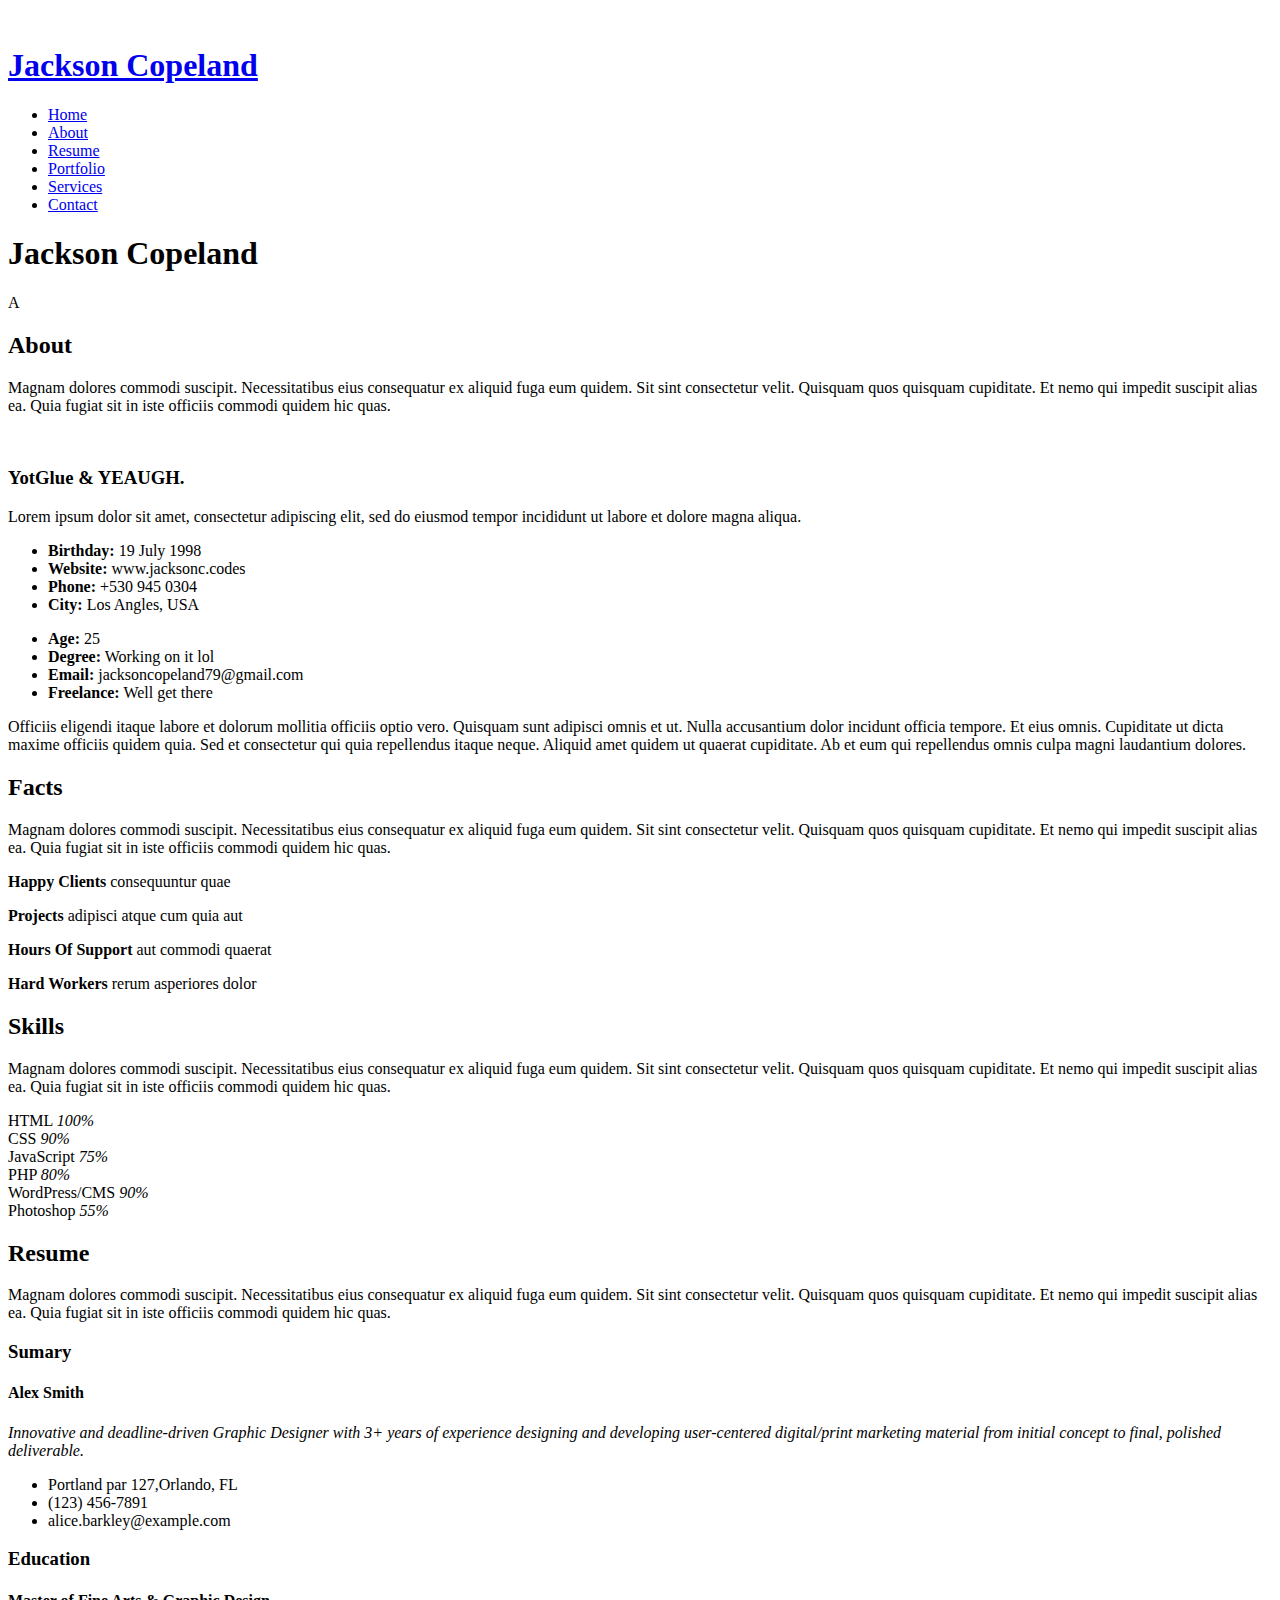
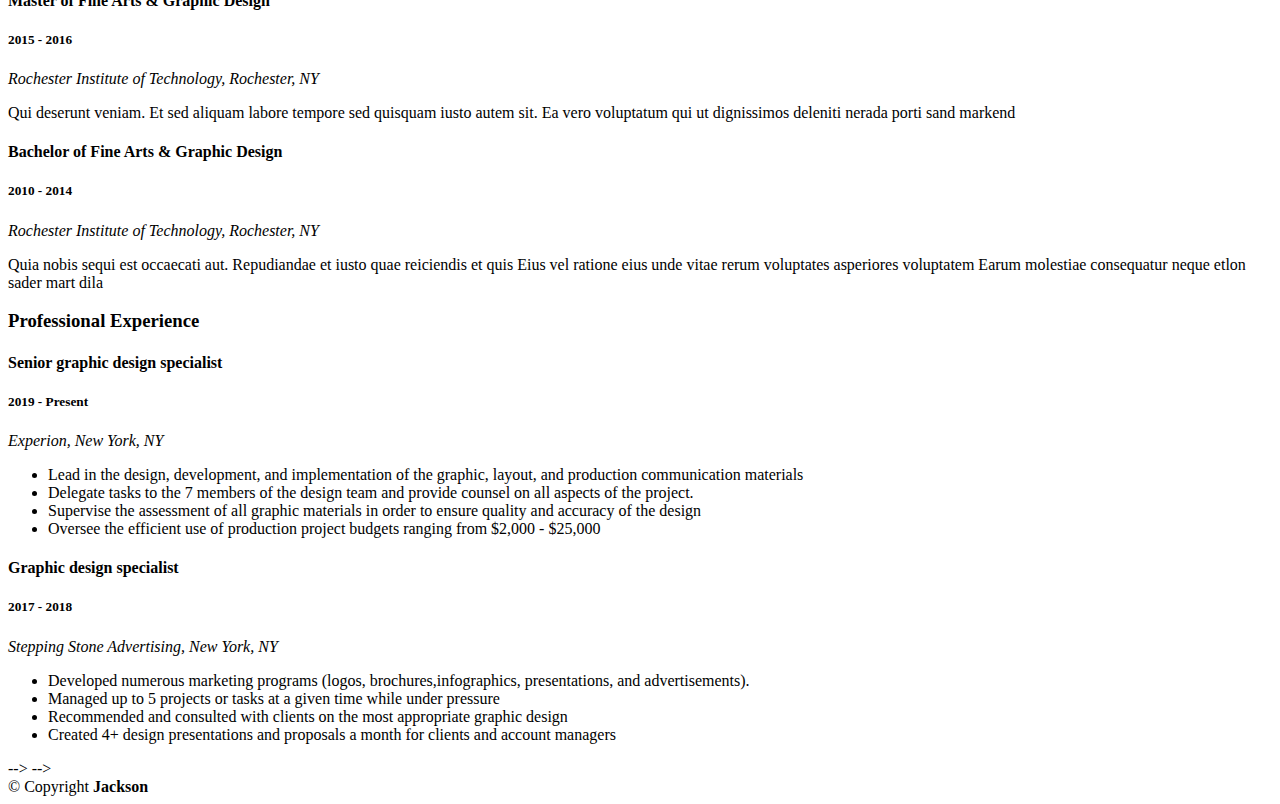
==== commit bc86bfe4: "Update index.html" ====
--- a/index.html
+++ b/index.html
@@ -74,7 +74,7 @@
   <section id="hero" class="d-flex flex-column justify-content-center align-items-center">
     <div class="hero-container" data-aos="fade-in">
       <h1>Jackson Copeland</h1>
-      <p>I'm <span class="typed" data-typed-items="Jack of All Trades, Master of None"></span></p>
+      <p>A<span class="typed" data-typed-items="Jack of All Trades, Master of None"></span></p>
     </div>
   </section><!-- End Hero -->
 
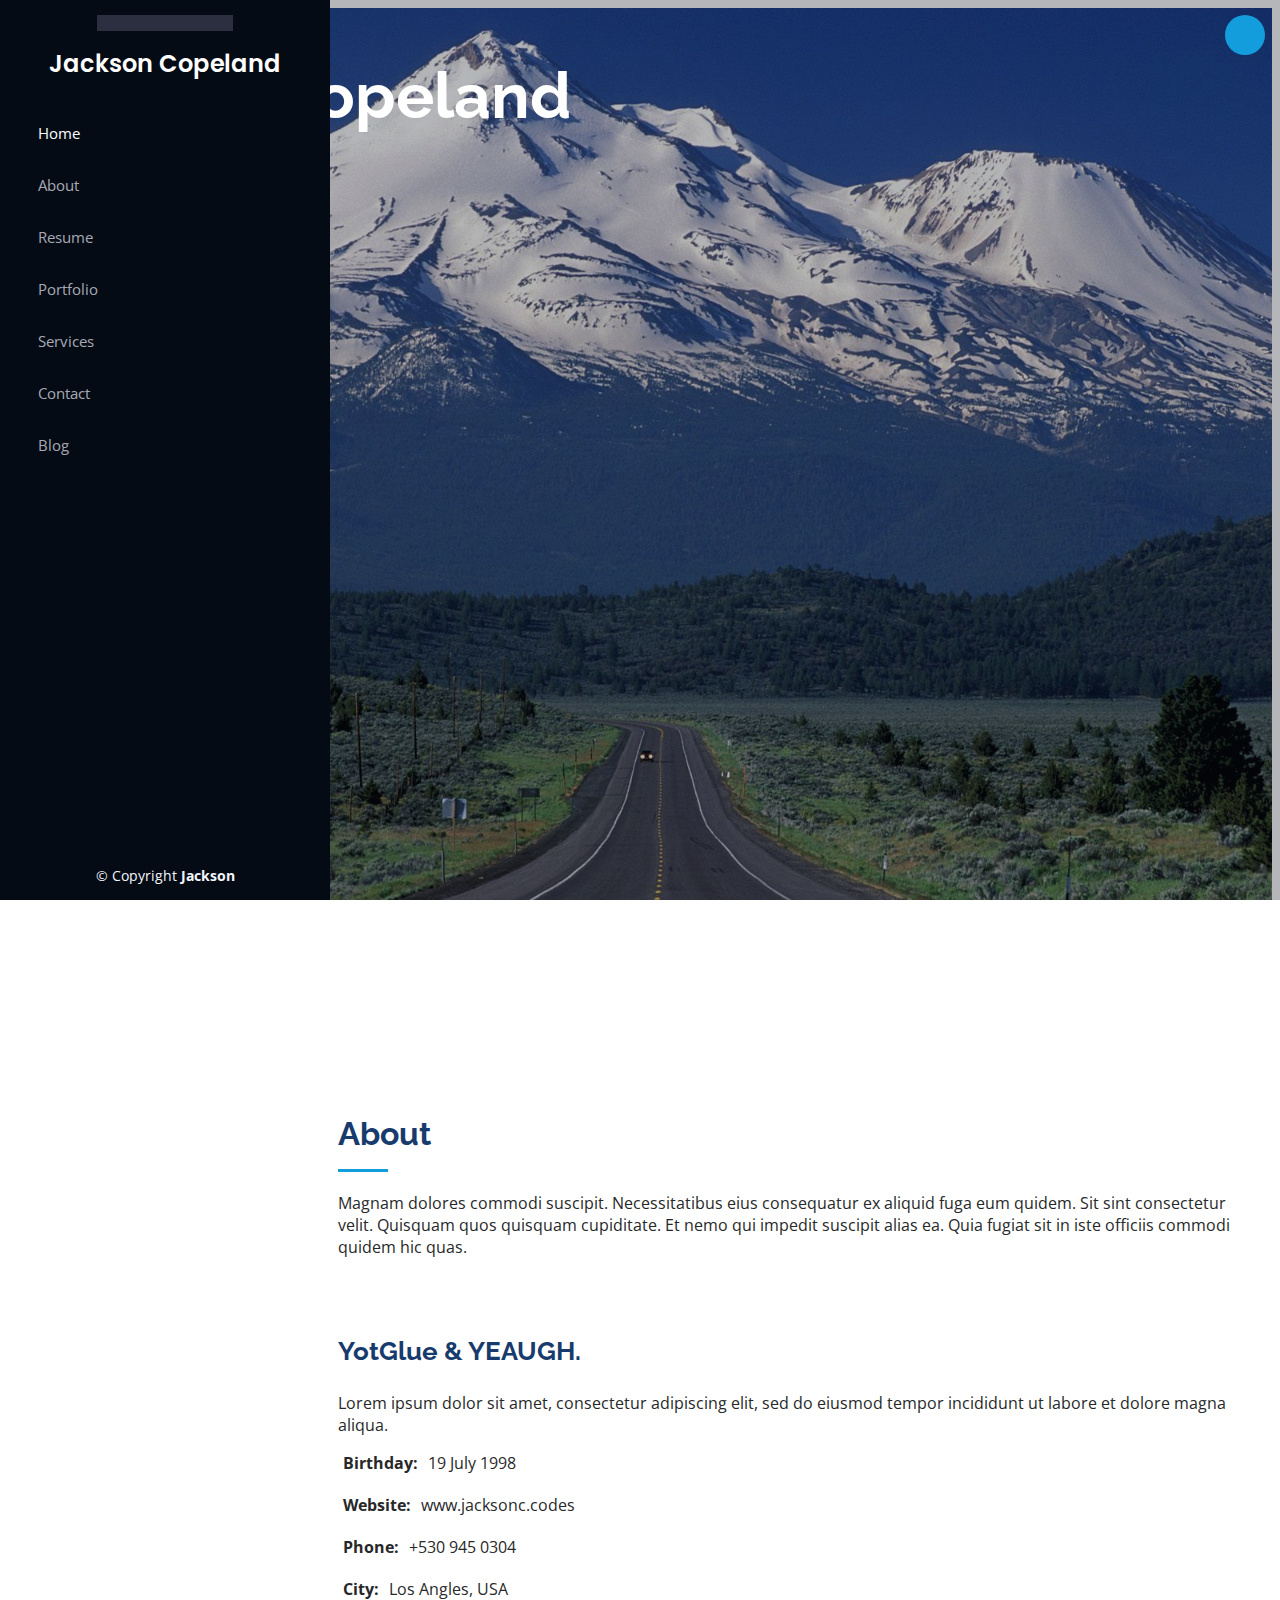
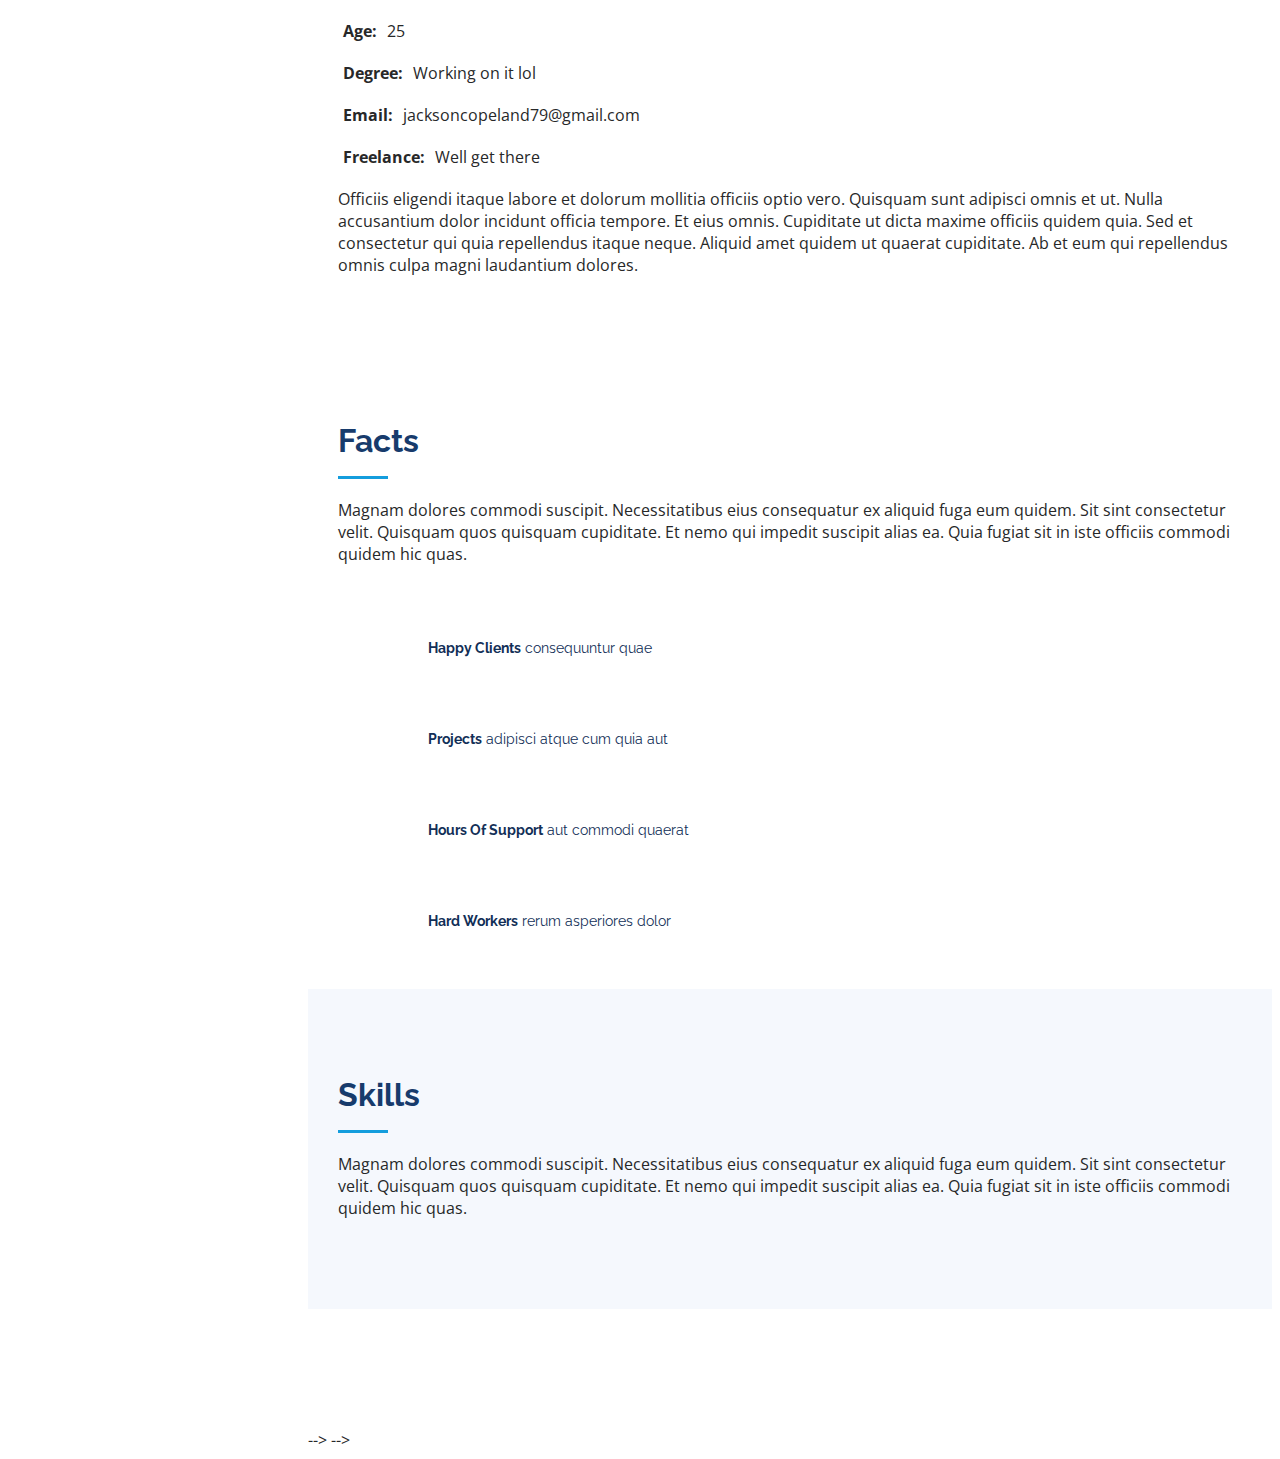
==== commit 2434a5ee: "ASDA" ====
--- a/index.html
+++ b/index.html
@@ -6,8 +6,8 @@
   <meta content="width=device-width, initial-scale=1.0" name="viewport">
 
   <title>Jacks Descent into Madness</title>
-  <meta content="" name="description">
-  <meta content="" name="keywords">
+  <meta content="" name="Jackson Copeland's Website">
+  <meta content="" name="yotglue">
 
   <!-- Favicons -->
   <link href="assets/img/Jack Logo-01.jpg" rel="icon">
@@ -65,6 +65,7 @@
           <li><a href="#portfolio" class="nav-link scrollto"><i class="bx bx-book-content"></i> <span>Portfolio</span></a></li>
           <li><a href="#services" class="nav-link scrollto"><i class="bx bx-server"></i> <span>Services</span></a></li>
           <li><a href="#contact" class="nav-link scrollto"><i class="bx bx-envelope"></i> <span>Contact</span></a></li>
+          <li> <a href= "Blog.html" class = "nav-link scrollto"><i class = "bx-envelope"></i> <span>Blog</span></a></li>
         </ul>
       </nav><!-- .nav-menu -->
     </div>
@@ -74,7 +75,7 @@
   <section id="hero" class="d-flex flex-column justify-content-center align-items-center">
     <div class="hero-container" data-aos="fade-in">
       <h1>Jackson Copeland</h1>
-      <p>A<span class="typed" data-typed-items="Jack of All Trades, Master of None"></span></p>
+      <p>A <span class="typed" data-typed-items="Jack of All Trades, Master of None"></span></p>
     </div>
   </section><!-- End Hero -->
 
@@ -185,7 +186,7 @@
         </div>
 
         <div class="row skills-content">
-
+<!--
           <div class="col-lg-6" data-aos="fade-up">
 
             <div class="progress">
@@ -235,16 +236,16 @@
             </div>
 
           </div>
-
-        </div>
-
+        -->
+        </div>
+      
       </div>
     </section><!-- End Skills Section -->
 
     <!-- ======= Resume Section ======= -->
     <section id="resume" class="resume">
       <div class="container">
-
+<!--
         <div class="section-title">
           <h2>Resume</h2>
           <p>Magnam dolores commodi suscipit. Necessitatibus eius consequatur ex aliquid fuga eum quidem. Sit sint consectetur velit. Quisquam quos quisquam cupiditate. Et nemo qui impedit suscipit alias ea. Quia fugiat sit in iste officiis commodi quidem hic quas.</p>
@@ -303,7 +304,7 @@
             </div>
           </div>
         </div>
-
+      -->
       </div>
     </section><!-- End Resume Section -->
 
--- a/assets/css/style.css
+++ b/assets/css/style.css
@@ -0,0 +1,1106 @@
+/**
+* Template Name: iPortfolio
+* Updated: Sep 18 2023 with Bootstrap v5.3.2
+* Template URL: https://bootstrapmade.com/iportfolio-bootstrap-portfolio-websites-template/
+* Author: BootstrapMade.com
+* License: https://bootstrapmade.com/license/
+*/
+
+/*--------------------------------------------------------------
+# General
+--------------------------------------------------------------*/
+body {
+  font-family: "Open Sans", sans-serif;
+  color: #272829;
+}
+
+a {
+  color: #149ddd;
+  text-decoration: none;
+}
+
+a:hover {
+  color: #37b3ed;
+  text-decoration: none;
+}
+
+h1,
+h2,
+h3,
+h4,
+h5,
+h6 {
+  font-family: "Raleway", sans-serif;
+}
+
+/*--------------------------------------------------------------
+# Back to top button
+--------------------------------------------------------------*/
+.back-to-top {
+  position: fixed;
+  visibility: hidden;
+  opacity: 0;
+  right: 15px;
+  bottom: 15px;
+  z-index: 996;
+  background: #149ddd;
+  width: 40px;
+  height: 40px;
+  border-radius: 50px;
+  transition: all 0.4s;
+}
+
+.back-to-top i {
+  font-size: 28px;
+  color: #fff;
+  line-height: 0;
+}
+
+.back-to-top:hover {
+  background: #2eafec;
+  color: #fff;
+}
+
+.back-to-top.active {
+  visibility: visible;
+  opacity: 1;
+}
+
+/*--------------------------------------------------------------
+# Header
+--------------------------------------------------------------*/
+#header {
+  position: fixed;
+  top: 0;
+  left: 0;
+  bottom: 0;
+  width: 300px;
+  transition: all ease-in-out 0.5s;
+  z-index: 9997;
+  transition: all 0.5s;
+  padding: 0 15px;
+  background: #040b14;
+  overflow-y: auto;
+}
+
+#header .profile img {
+  margin: 15px auto;
+  display: block;
+  width: 120px;
+  border: 8px solid #2c2f3f;
+}
+
+#header .profile h1 {
+  font-size: 24px;
+  margin: 0;
+  padding: 0;
+  font-weight: 600;
+  -moz-text-align-last: center;
+  text-align-last: center;
+  font-family: "Poppins", sans-serif;
+}
+
+#header .profile h1 a,
+#header .profile h1 a:hover {
+  color: #fff;
+  text-decoration: none;
+}
+
+#header .profile .social-links a {
+  font-size: 18px;
+  display: inline-block;
+  background: #212431;
+  color: #fff;
+  line-height: 1;
+  padding: 8px 0;
+  margin-right: 4px;
+  border-radius: 50%;
+  text-align: center;
+  width: 36px;
+  height: 36px;
+  transition: 0.3s;
+}
+
+#header .profile .social-links a:hover {
+  background: #149ddd;
+  color: #fff;
+  text-decoration: none;
+}
+
+#main {
+  margin-left: 300px;
+}
+
+.container,
+.container-fluid {
+  padding-left: 30px;
+  padding-right: 30px;
+}
+
+@media (max-width: 1199px) {
+  #header {
+    left: -300px;
+  }
+
+  #main {
+    margin-left: 0;
+  }
+
+  .container,
+  .container-fluid {
+    padding-left: 12px;
+    padding-right: 12px;
+  }
+}
+
+/*--------------------------------------------------------------
+# Navigation Menu
+--------------------------------------------------------------*/
+/* Desktop Navigation */
+.nav-menu {
+  padding: 30px 0 0 0;
+}
+
+.nav-menu * {
+  margin: 0;
+  padding: 0;
+  list-style: none;
+}
+
+.nav-menu>ul>li {
+  position: relative;
+  white-space: nowrap;
+}
+
+.nav-menu a,
+.nav-menu a:focus {
+  display: flex;
+  align-items: center;
+  color: #a8a9b4;
+  padding: 12px 15px;
+  margin-bottom: 8px;
+  transition: 0.3s;
+  font-size: 15px;
+}
+
+.nav-menu a i,
+.nav-menu a:focus i {
+  font-size: 24px;
+  padding-right: 8px;
+  color: #6f7180;
+}
+
+.nav-menu a:hover,
+.nav-menu .active,
+.nav-menu .active:focus,
+.nav-menu li:hover>a {
+  text-decoration: none;
+  color: #fff;
+}
+
+.nav-menu a:hover i,
+.nav-menu .active i,
+.nav-menu .active:focus i,
+.nav-menu li:hover>a i {
+  color: #149ddd;
+}
+
+/* Mobile Navigation */
+.mobile-nav-toggle {
+  position: fixed;
+  right: 15px;
+  top: 15px;
+  z-index: 9998;
+  border: 0;
+  font-size: 24px;
+  transition: all 0.4s;
+  outline: none !important;
+  background-color: #149ddd;
+  color: #fff;
+  width: 40px;
+  height: 40px;
+  display: inline-flex;
+  align-items: center;
+  justify-content: center;
+  line-height: 0;
+  border-radius: 50px;
+  cursor: pointer;
+}
+
+.mobile-nav-active {
+  overflow: hidden;
+}
+
+.mobile-nav-active #header {
+  left: 0;
+}
+
+/*--------------------------------------------------------------
+# Hero Section
+--------------------------------------------------------------*/
+#hero {
+  width: 100%;
+  height: 100vh;
+  background: url("../img/Shasta-Road.jpg") top center;
+  background-size: cover;
+}
+
+#hero:before {
+  content: "";
+  background: rgba(5, 13, 24, 0.3);
+  position: absolute;
+  bottom: 0;
+  top: 0;
+  left: 0;
+  right: 0;
+  z-index: 1;
+}
+
+#hero .hero-container {
+  position: relative;
+  z-index: 2;
+  min-width: 300px;
+}
+
+#hero h1 {
+  margin: 0 0 10px 0;
+  font-size: 64px;
+  font-weight: 700;
+  line-height: 56px;
+  color: #fff;
+}
+
+#hero p {
+  color: #fff;
+  margin-bottom: 50px;
+  font-size: 26px;
+  font-family: "Poppins", sans-serif;
+}
+
+#hero p span {
+  color: #fff;
+  padding-bottom: 4px;
+  letter-spacing: 1px;
+  border-bottom: 3px solid #149ddd;
+}
+
+@media (min-width: 1024px) {
+  #hero {
+    background-attachment: fixed;
+  }
+}
+
+@media (max-width: 768px) {
+  #hero h1 {
+    font-size: 28px;
+    line-height: 36px;
+  }
+
+  #hero h2 {
+    font-size: 18px;
+    line-height: 24px;
+    margin-bottom: 30px;
+  }
+}
+
+/*--------------------------------------------------------------
+# Sections General
+--------------------------------------------------------------*/
+section {
+  padding: 60px 0;
+  overflow: hidden;
+}
+
+.section-bg {
+  background: #f5f8fd;
+}
+
+.section-title {
+  padding-bottom: 30px;
+}
+
+.section-title h2 {
+  font-size: 32px;
+  font-weight: bold;
+  margin-bottom: 20px;
+  padding-bottom: 20px;
+  position: relative;
+  color: #173b6c;
+}
+
+.section-title h2::after {
+  content: "";
+  position: absolute;
+  display: block;
+  width: 50px;
+  height: 3px;
+  background: #149ddd;
+  bottom: 0;
+  left: 0;
+}
+
+.section-title p {
+  margin-bottom: 0;
+}
+
+/*--------------------------------------------------------------
+# About
+--------------------------------------------------------------*/
+.about .content h3 {
+  font-weight: 700;
+  font-size: 26px;
+  color: #173b6c;
+}
+
+.about .content ul {
+  list-style: none;
+  padding: 0;
+}
+
+.about .content ul li {
+  margin-bottom: 20px;
+  display: flex;
+  align-items: center;
+}
+
+.about .content ul strong {
+  margin-right: 10px;
+}
+
+.about .content ul i {
+  font-size: 16px;
+  margin-right: 5px;
+  color: #149ddd;
+  line-height: 0;
+}
+
+.about .content p:last-child {
+  margin-bottom: 0;
+}
+
+/*--------------------------------------------------------------
+# Facts
+--------------------------------------------------------------*/
+.facts {
+  padding-bottom: 30px;
+}
+
+.facts .count-box {
+  padding: 30px;
+  width: 100%;
+}
+
+.facts .count-box i {
+  display: block;
+  font-size: 44px;
+  color: #149ddd;
+  float: left;
+  line-height: 0;
+}
+
+.facts .count-box span {
+  font-size: 48px;
+  line-height: 40px;
+  display: block;
+  font-weight: 700;
+  color: #050d18;
+  margin-left: 60px;
+}
+
+.facts .count-box p {
+  padding: 15px 0 0 0;
+  margin: 0 0 0 60px;
+  font-family: "Raleway", sans-serif;
+  font-size: 14px;
+  color: #122f57;
+}
+
+.facts .count-box a {
+  font-weight: 600;
+  display: block;
+  margin-top: 20px;
+  color: #122f57;
+  font-size: 15px;
+  font-family: "Poppins", sans-serif;
+  transition: ease-in-out 0.3s;
+}
+
+.facts .count-box a:hover {
+  color: #1f5297;
+}
+
+/*--------------------------------------------------------------
+# Akills
+--------------------------------------------------------------*/
+.skills .progress {
+  height: 60px;
+  display: block;
+  background: none;
+  border-radius: 0;
+}
+
+.skills .progress .skill {
+  padding: 0;
+  margin: 0 0 6px 0;
+  text-transform: uppercase;
+  display: block;
+  font-weight: 600;
+  font-family: "Poppins", sans-serif;
+  color: #050d18;
+}
+
+.skills .progress .skill .val {
+  float: right;
+  font-style: normal;
+}
+
+.skills .progress-bar-wrap {
+  background: #dce8f8;
+  height: 10px;
+}
+
+.skills .progress-bar {
+  width: 1px;
+  height: 10px;
+  transition: 0.9s;
+  background-color: #149ddd;
+}
+
+/*--------------------------------------------------------------
+# Resume
+--------------------------------------------------------------*/
+.resume .resume-title {
+  font-size: 26px;
+  font-weight: 700;
+  margin-top: 20px;
+  margin-bottom: 20px;
+  color: #050d18;
+}
+
+.resume .resume-item {
+  padding: 0 0 20px 20px;
+  margin-top: -2px;
+  border-left: 2px solid #1f5297;
+  position: relative;
+}
+
+.resume .resume-item h4 {
+  line-height: 18px;
+  font-size: 18px;
+  font-weight: 600;
+  text-transform: uppercase;
+  font-family: "Poppins", sans-serif;
+  color: #050d18;
+  margin-bottom: 10px;
+}
+
+.resume .resume-item h5 {
+  font-size: 16px;
+  background: #e4edf9;
+  padding: 5px 15px;
+  display: inline-block;
+  font-weight: 600;
+  margin-bottom: 10px;
+}
+
+.resume .resume-item ul {
+  padding-left: 20px;
+}
+
+.resume .resume-item ul li {
+  padding-bottom: 10px;
+}
+
+.resume .resume-item:last-child {
+  padding-bottom: 0;
+}
+
+.resume .resume-item::before {
+  content: "";
+  position: absolute;
+  width: 16px;
+  height: 16px;
+  border-radius: 50px;
+  left: -9px;
+  top: 0;
+  background: #fff;
+  border: 2px solid #1f5297;
+}
+
+/*--------------------------------------------------------------
+# Portfolio
+--------------------------------------------------------------*/
+.portfolio .portfolio-item {
+  margin-bottom: 30px;
+}
+
+.portfolio #portfolio-flters {
+  padding: 0;
+  margin: 0 auto 35px auto;
+  list-style: none;
+  text-align: center;
+  background: #fff;
+  border-radius: 50px;
+  padding: 2px 15px;
+}
+
+.portfolio #portfolio-flters li {
+  cursor: pointer;
+  display: inline-block;
+  padding: 10px 15px 8px 15px;
+  font-size: 14px;
+  font-weight: 600;
+  line-height: 1;
+  text-transform: uppercase;
+  color: #272829;
+  margin-bottom: 5px;
+  transition: all 0.3s ease-in-out;
+}
+
+.portfolio #portfolio-flters li:hover,
+.portfolio #portfolio-flters li.filter-active {
+  color: #149ddd;
+}
+
+.portfolio #portfolio-flters li:last-child {
+  margin-right: 0;
+}
+
+.portfolio .portfolio-wrap {
+  transition: 0.3s;
+  position: relative;
+  overflow: hidden;
+  z-index: 1;
+}
+
+.portfolio .portfolio-wrap::before {
+  content: "";
+  background: rgba(255, 255, 255, 0.5);
+  position: absolute;
+  left: 0;
+  right: 0;
+  top: 0;
+  bottom: 0;
+  transition: all ease-in-out 0.3s;
+  z-index: 2;
+  opacity: 0;
+}
+
+.portfolio .portfolio-wrap .portfolio-links {
+  opacity: 1;
+  left: 0;
+  right: 0;
+  bottom: -60px;
+  z-index: 3;
+  position: absolute;
+  transition: all ease-in-out 0.3s;
+  display: flex;
+  justify-content: center;
+}
+
+.portfolio .portfolio-wrap .portfolio-links a {
+  color: #fff;
+  font-size: 28px;
+  text-align: center;
+  background: rgba(20, 157, 221, 0.75);
+  transition: 0.3s;
+  width: 50%;
+}
+
+.portfolio .portfolio-wrap .portfolio-links a:hover {
+  background: rgba(20, 157, 221, 0.95);
+}
+
+.portfolio .portfolio-wrap .portfolio-links a+a {
+  border-left: 1px solid #37b3ed;
+}
+
+.portfolio .portfolio-wrap:hover::before {
+  top: 0;
+  left: 0;
+  right: 0;
+  bottom: 0;
+  opacity: 1;
+}
+
+.portfolio .portfolio-wrap:hover .portfolio-links {
+  opacity: 1;
+  bottom: 0;
+}
+
+/*--------------------------------------------------------------
+# Portfolio Details
+--------------------------------------------------------------*/
+.portfolio-details {
+  padding-top: 40px;
+}
+
+.portfolio-details .portfolio-details-slider img {
+  width: 100%;
+}
+
+.portfolio-details .portfolio-details-slider .swiper-pagination {
+  margin-top: 20px;
+  position: relative;
+}
+
+.portfolio-details .portfolio-details-slider .swiper-pagination .swiper-pagination-bullet {
+  width: 12px;
+  height: 12px;
+  background-color: #fff;
+  opacity: 1;
+  border: 1px solid #149ddd;
+}
+
+.portfolio-details .portfolio-details-slider .swiper-pagination .swiper-pagination-bullet-active {
+  background-color: #149ddd;
+}
+
+.portfolio-details .portfolio-info {
+  padding: 30px;
+  box-shadow: 0px 0 30px rgba(5, 13, 24, 0.08);
+}
+
+.portfolio-details .portfolio-info h3 {
+  font-size: 22px;
+  font-weight: 700;
+  margin-bottom: 20px;
+  padding-bottom: 20px;
+  border-bottom: 1px solid #eee;
+}
+
+.portfolio-details .portfolio-info ul {
+  list-style: none;
+  padding: 0;
+  font-size: 15px;
+}
+
+.portfolio-details .portfolio-info ul li+li {
+  margin-top: 10px;
+}
+
+.portfolio-details .portfolio-description {
+  padding-top: 30px;
+}
+
+.portfolio-details .portfolio-description h2 {
+  font-size: 26px;
+  font-weight: 700;
+  margin-bottom: 20px;
+}
+
+.portfolio-details .portfolio-description p {
+  padding: 0;
+}
+
+/*--------------------------------------------------------------
+# Services
+--------------------------------------------------------------*/
+.services .icon-box {
+  margin-bottom: 20px;
+}
+
+.services .icon {
+  float: left;
+  display: flex;
+  align-items: center;
+  justify-content: center;
+  width: 54px;
+  height: 54px;
+  background: #149ddd;
+  border-radius: 50%;
+  transition: 0.5s;
+  border: 1px solid #149ddd;
+}
+
+.services .icon i {
+  color: #fff;
+  font-size: 24px;
+  line-height: 0;
+}
+
+.services .icon-box:hover .icon {
+  background: #fff;
+}
+
+.services .icon-box:hover .icon i {
+  color: #149ddd;
+}
+
+.services .title {
+  margin-left: 80px;
+  font-weight: 700;
+  margin-bottom: 15px;
+  font-size: 18px;
+}
+
+.services .title a {
+  color: #343a40;
+}
+
+.services .title a:hover {
+  color: #149ddd;
+}
+
+.services .description {
+  margin-left: 80px;
+  line-height: 24px;
+  font-size: 14px;
+}
+
+/*--------------------------------------------------------------
+# Testimonials
+--------------------------------------------------------------*/
+.testimonials .testimonials-carousel,
+.testimonials .testimonials-slider {
+  overflow: hidden;
+}
+
+.testimonials .testimonial-item {
+  box-sizing: content-box;
+  text-align: center;
+  min-height: 320px;
+}
+
+.testimonials .testimonial-item .testimonial-img {
+  width: 90px;
+  border-radius: 50%;
+  margin: 0 auto;
+}
+
+.testimonials .testimonial-item h3 {
+  font-size: 18px;
+  font-weight: bold;
+  margin: 10px 0 5px 0;
+  color: #111;
+}
+
+.testimonials .testimonial-item h4 {
+  font-size: 14px;
+  color: #999;
+  margin: 0;
+}
+
+.testimonials .testimonial-item .quote-icon-left,
+.testimonials .testimonial-item .quote-icon-right {
+  color: #c3e8fa;
+  font-size: 26px;
+}
+
+.testimonials .testimonial-item .quote-icon-left {
+  display: inline-block;
+  left: -5px;
+  position: relative;
+}
+
+.testimonials .testimonial-item .quote-icon-right {
+  display: inline-block;
+  right: -5px;
+  position: relative;
+  top: 10px;
+}
+
+.testimonials .testimonial-item p {
+  font-style: italic;
+  margin: 0 15px 15px 15px;
+  padding: 20px;
+  background: #fff;
+  position: relative;
+  margin-bottom: 35px;
+  border-radius: 6px;
+  box-shadow: 0px 2px 15px rgba(0, 0, 0, 0.1);
+}
+
+.testimonials .testimonial-item p::after {
+  content: "";
+  width: 0;
+  height: 0;
+  border-top: 20px solid #fff;
+  border-right: 20px solid transparent;
+  border-left: 20px solid transparent;
+  position: absolute;
+  bottom: -20px;
+  left: calc(50% - 20px);
+}
+
+.testimonials .swiper-pagination {
+  margin-top: 20px;
+  position: relative;
+}
+
+.testimonials .swiper-pagination .swiper-pagination-bullet {
+  width: 12px;
+  height: 12px;
+  background-color: #fff;
+  opacity: 1;
+  border: 1px solid #149ddd;
+}
+
+.testimonials .swiper-pagination .swiper-pagination-bullet-active {
+  background-color: #149ddd;
+}
+
+/*--------------------------------------------------------------
+# Contact
+--------------------------------------------------------------*/
+.contact {
+  padding-bottom: 130px;
+}
+
+.contact .info {
+  padding: 30px;
+  background: #fff;
+  width: 100%;
+  box-shadow: 0 0 24px 0 rgba(0, 0, 0, 0.12);
+}
+
+.contact .info i {
+  font-size: 20px;
+  color: #149ddd;
+  float: left;
+  width: 44px;
+  height: 44px;
+  background: #dff3fc;
+  display: flex;
+  justify-content: center;
+  align-items: center;
+  border-radius: 50px;
+  transition: all 0.3s ease-in-out;
+}
+
+.contact .info h4 {
+  padding: 0 0 0 60px;
+  font-size: 22px;
+  font-weight: 600;
+  margin-bottom: 5px;
+  color: #050d18;
+}
+
+.contact .info p {
+  padding: 0 0 10px 60px;
+  margin-bottom: 20px;
+  font-size: 14px;
+  color: #173b6c;
+}
+
+.contact .info .email p {
+  padding-top: 5px;
+}
+
+.contact .info .social-links {
+  padding-left: 60px;
+}
+
+.contact .info .social-links a {
+  font-size: 18px;
+  display: inline-block;
+  background: #333;
+  color: #fff;
+  line-height: 1;
+  padding: 8px 0;
+  border-radius: 50%;
+  text-align: center;
+  width: 36px;
+  height: 36px;
+  transition: 0.3s;
+  margin-right: 10px;
+}
+
+.contact .info .social-links a:hover {
+  background: #149ddd;
+  color: #fff;
+}
+
+.contact .info .email:hover i,
+.contact .info .address:hover i,
+.contact .info .phone:hover i {
+  background: #149ddd;
+  color: #fff;
+}
+
+.contact .php-email-form {
+  width: 100%;
+  padding: 30px;
+  background: #fff;
+  box-shadow: 0 0 24px 0 rgba(0, 0, 0, 0.12);
+}
+
+.contact .php-email-form .form-group {
+  padding-bottom: 8px;
+}
+
+.contact .php-email-form .validate {
+  display: none;
+  color: red;
+  margin: 0 0 15px 0;
+  font-weight: 400;
+  font-size: 13px;
+}
+
+.contact .php-email-form .error-message {
+  display: none;
+  color: #fff;
+  background: #ed3c0d;
+  text-align: left;
+  padding: 15px;
+  font-weight: 600;
+}
+
+.contact .php-email-form .error-message br+br {
+  margin-top: 25px;
+}
+
+.contact .php-email-form .sent-message {
+  display: none;
+  color: #fff;
+  background: #18d26e;
+  text-align: center;
+  padding: 15px;
+  font-weight: 600;
+}
+
+.contact .php-email-form .loading {
+  display: none;
+  background: #fff;
+  text-align: center;
+  padding: 15px;
+}
+
+.contact .php-email-form .loading:before {
+  content: "";
+  display: inline-block;
+  border-radius: 50%;
+  width: 24px;
+  height: 24px;
+  margin: 0 10px -6px 0;
+  border: 3px solid #18d26e;
+  border-top-color: #eee;
+  animation: animate-loading 1s linear infinite;
+}
+
+.contact .php-email-form .form-group {
+  margin-bottom: 15px;
+}
+
+.contact .php-email-form label {
+  padding-bottom: 8px;
+}
+
+.contact .php-email-form input,
+.contact .php-email-form textarea {
+  border-radius: 0;
+  box-shadow: none;
+  font-size: 14px;
+}
+
+.contact .php-email-form input {
+  height: 44px;
+}
+
+.contact .php-email-form textarea {
+  padding: 10px 15px;
+}
+
+.contact .php-email-form button[type=submit] {
+  background: #149ddd;
+  border: 0;
+  padding: 10px 24px;
+  color: #fff;
+  transition: 0.4s;
+  border-radius: 4px;
+}
+
+.contact .php-email-form button[type=submit]:hover {
+  background: #37b3ed;
+}
+
+@keyframes animate-loading {
+  0% {
+    transform: rotate(0deg);
+  }
+
+  100% {
+    transform: rotate(360deg);
+  }
+}
+
+/*--------------------------------------------------------------
+# Breadcrumbs
+--------------------------------------------------------------*/
+.breadcrumbs {
+  padding: 20px 0;
+  background: #f9f9f9;
+}
+
+.breadcrumbs h2 {
+  font-size: 26px;
+  font-weight: 300;
+}
+
+.breadcrumbs ol {
+  display: flex;
+  flex-wrap: wrap;
+  list-style: none;
+  padding: 0;
+  margin: 0;
+  font-size: 15px;
+}
+
+.breadcrumbs ol li+li {
+  padding-left: 10px;
+}
+
+.breadcrumbs ol li+li::before {
+  display: inline-block;
+  padding-right: 10px;
+  color: #0e2442;
+  content: "/";
+}
+
+@media (max-width: 768px) {
+  .breadcrumbs .d-flex {
+    display: block !important;
+  }
+
+  .breadcrumbs ol {
+    display: block;
+  }
+
+  .breadcrumbs ol li {
+    display: inline-block;
+  }
+}
+
+/*--------------------------------------------------------------
+# Footer
+--------------------------------------------------------------*/
+#footer {
+  padding: 15px;
+  color: #f4f6fd;
+  font-size: 14px;
+  position: fixed;
+  left: 0;
+  bottom: 0;
+  width: 300px;
+  z-index: 9999;
+  background: #040b14;
+}
+
+#footer .copyright {
+  text-align: center;
+}
+
+#footer .credits {
+  padding-top: 5px;
+  text-align: center;
+  font-size: 13px;
+  color: #eaebf0;
+}
+
+@media (max-width: 1199px) {
+  #footer {
+    position: static;
+    width: auto;
+    padding-right: 20px 15px;
+  }
+}
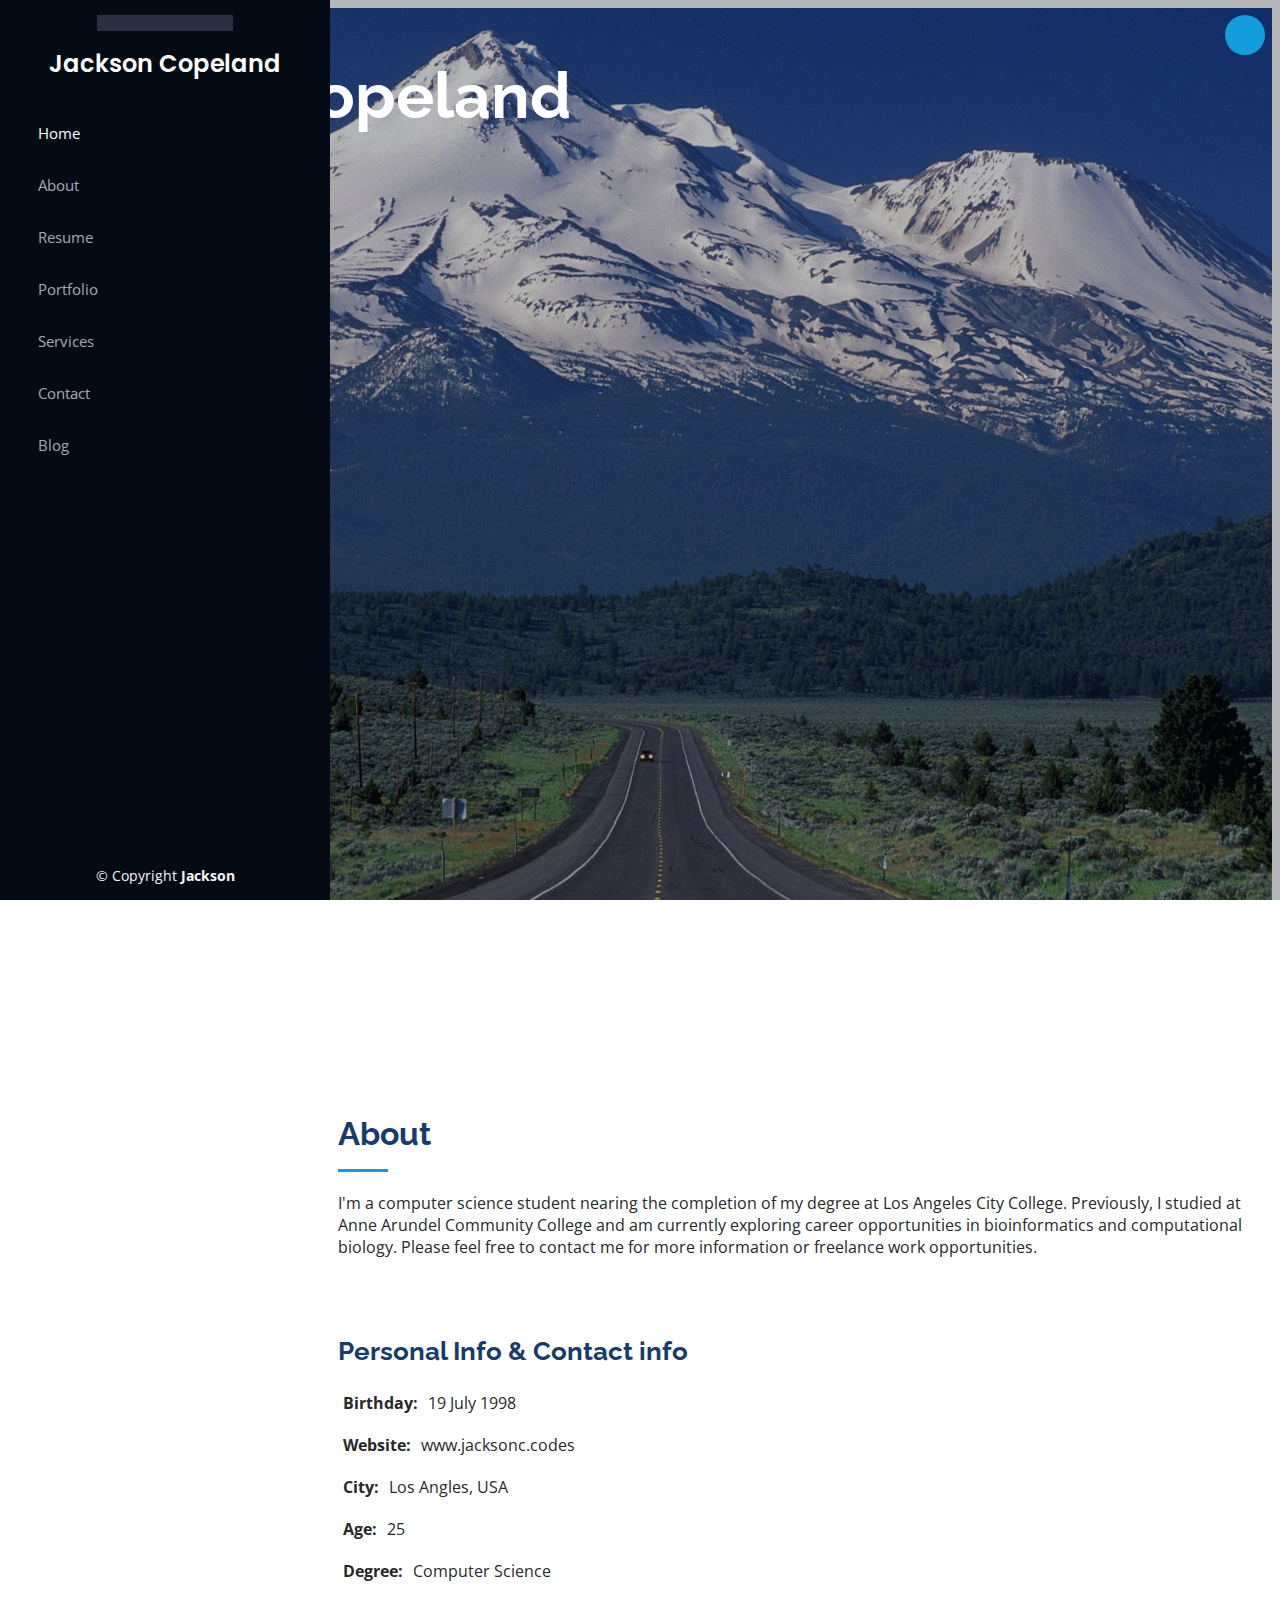
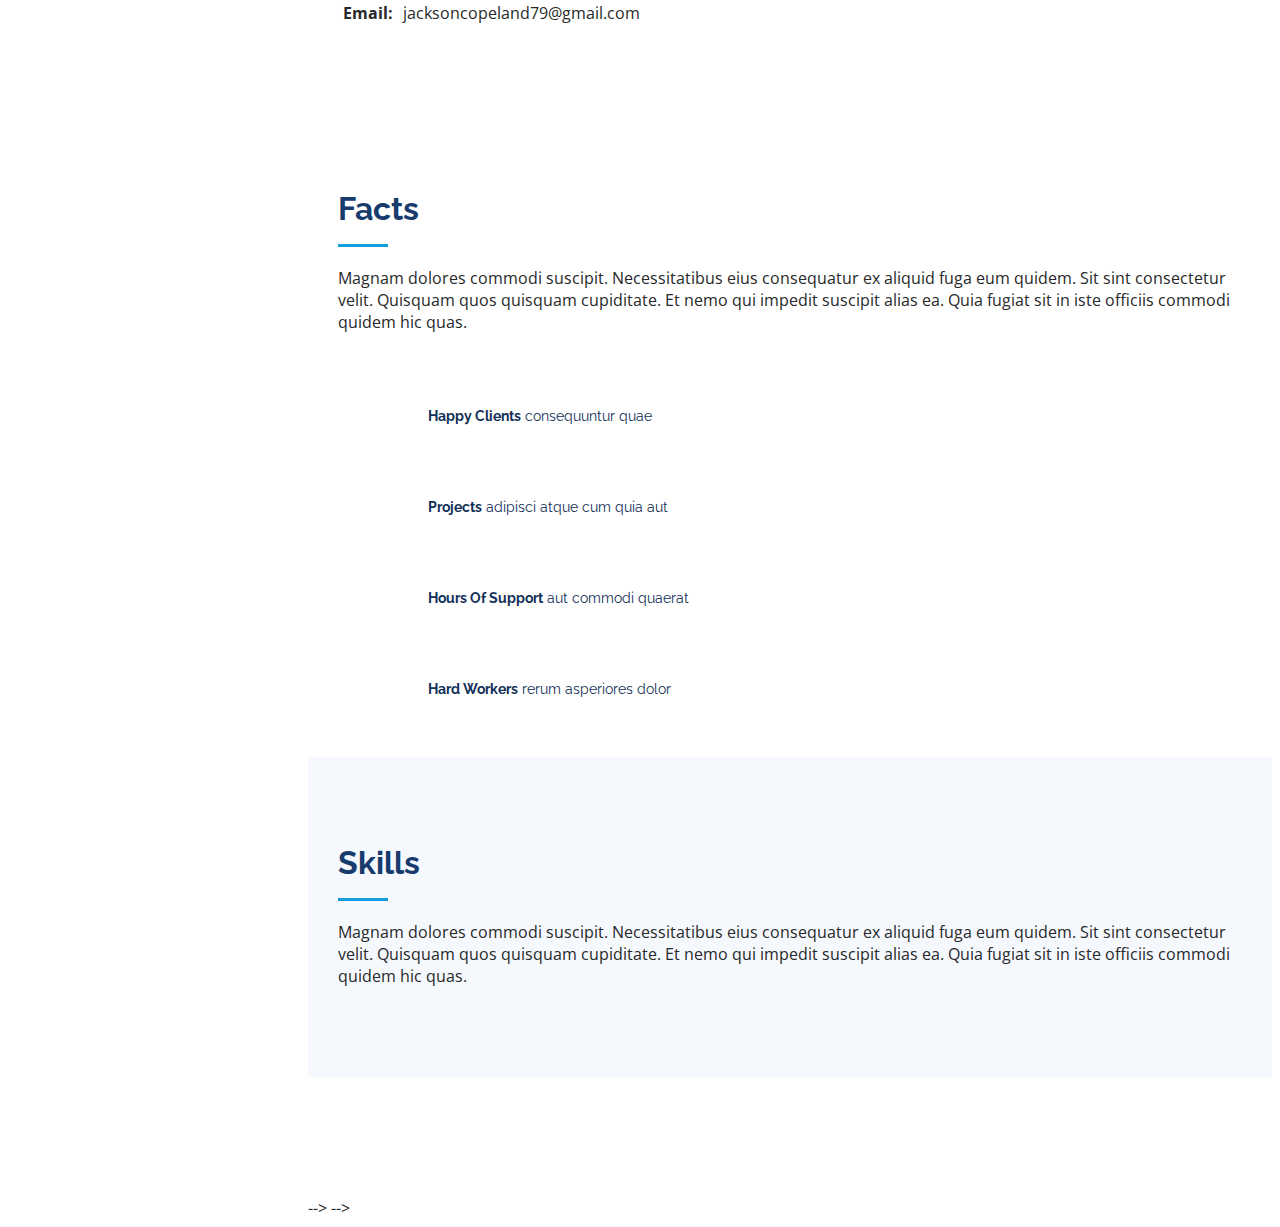
==== commit cad36186: "fix" ====
--- a/index.html
+++ b/index.html
@@ -5,7 +5,7 @@
   <meta charset="utf-8">
   <meta content="width=device-width, initial-scale=1.0" name="viewport">
 
-  <title>Jacks Descent into Madness</title>
+  <title>Jackson Copeland- Portfolio</title>
   <meta content="" name="Jackson Copeland's Website">
   <meta content="" name="yotglue">
 
@@ -47,14 +47,7 @@
       <div class="profile">
         <img src="assets/img/IMG_0160_jpg.JPG" alt="" class="img-fluid rounded-circle">
         <h1 class="text-light"><a href="index.html">Jackson Copeland</a></h1>
-       <!--<div class="social-links mt-3 text-center">
-          <a href="#" class="twitter"><i class="bx bxl-twitter"></i></a>
-          <a href="#" class="facebook"><i class="bx bxl-facebook"></i></a>
-          <a href="#" class="instagram"><i class="bx bxl-instagram"></i></a>
-          <a href="#" class="google-plus"><i class="bx bxl-skype"></i></a>
-          <a href="#" class="linkedin"><i class="bx bxl-linkedin"></i></a>
-        </div>
-      -->
+
       </div>
 
       <nav id="navbar" class="nav-menu navbar">
@@ -65,7 +58,7 @@
           <li><a href="#portfolio" class="nav-link scrollto"><i class="bx bx-book-content"></i> <span>Portfolio</span></a></li>
           <li><a href="#services" class="nav-link scrollto"><i class="bx bx-server"></i> <span>Services</span></a></li>
           <li><a href="#contact" class="nav-link scrollto"><i class="bx bx-envelope"></i> <span>Contact</span></a></li>
-          <li> <a href= "Blog.html" class = "nav-link scrollto"><i class = "bx-envelope"></i> <span>Blog</span></a></li>
+          <li> <a href= "Blog.html" class = "nav-link scrollto"><i class = "bx-file-blank"></i> <span>Blog</span></a></li>
         </ul>
       </nav><!-- .nav-menu -->
     </div>
@@ -75,7 +68,7 @@
   <section id="hero" class="d-flex flex-column justify-content-center align-items-center">
     <div class="hero-container" data-aos="fade-in">
       <h1>Jackson Copeland</h1>
-      <p>A <span class="typed" data-typed-items="Jack of All Trades, Master of None"></span></p>
+      <p - <span class="typed" data-typed-items="Jackson Copeland's portfolio"></span></p>
     </div>
   </section><!-- End Hero -->
 
@@ -87,7 +80,7 @@
 
         <div class="section-title">
           <h2>About</h2>
-          <p>Magnam dolores commodi suscipit. Necessitatibus eius consequatur ex aliquid fuga eum quidem. Sit sint consectetur velit. Quisquam quos quisquam cupiditate. Et nemo qui impedit suscipit alias ea. Quia fugiat sit in iste officiis commodi quidem hic quas.</p>
+          <p>I'm a computer science student nearing the completion of my degree at Los Angeles City College. Previously, I studied at Anne Arundel Community College and am currently exploring career opportunities in bioinformatics and computational biology. Please feel free to contact me for more information or freelance work opportunities.  </p>
         </div>
 
         <div class="row">
@@ -95,33 +88,26 @@
             <img src="assets/img/IMG_0160_jpg.JPG" class="img-fluid" alt="">
           </div>
           <div class="col-lg-8 pt-4 pt-lg-0 content" data-aos="fade-left">
-            <h3>YotGlue &amp; YEAUGH.</h3>
+            <h3>Personal Info &amp; Contact info</h3>
             <p class="fst-italic">
-              Lorem ipsum dolor sit amet, consectetur adipiscing elit, sed do eiusmod tempor incididunt ut labore et dolore
-              magna aliqua.
+
             </p>
             <div class="row">
               <div class="col-lg-6">
                 <ul>
                   <li><i class="bi bi-chevron-right"></i> <strong>Birthday:</strong> <span>19 July 1998</span></li>
                   <li><i class="bi bi-chevron-right"></i> <strong>Website:</strong> <span>www.jacksonc.codes</span></li>
-                  <li><i class="bi bi-chevron-right"></i> <strong>Phone:</strong> <span>+530 945 0304</span></li>
                   <li><i class="bi bi-chevron-right"></i> <strong>City:</strong> <span>Los Angles, USA</span></li>
                 </ul>
               </div>
               <div class="col-lg-6">
                 <ul>
                   <li><i class="bi bi-chevron-right"></i> <strong>Age:</strong> <span>25</span></li>
-                  <li><i class="bi bi-chevron-right"></i> <strong>Degree:</strong> <span>Working on it lol</span></li>
+                  <li><i class="bi bi-chevron-right"></i> <strong>Degree:</strong> <span>Computer Science</span></li>
                   <li><i class="bi bi-chevron-right"></i> <strong>Email:</strong> <span>jacksoncopeland79@gmail.com</span></li>
-                  <li><i class="bi bi-chevron-right"></i> <strong>Freelance:</strong> <span>Well get there</span></li>
                 </ul>
               </div>
             </div>
-            <p>
-              Officiis eligendi itaque labore et dolorum mollitia officiis optio vero. Quisquam sunt adipisci omnis et ut. Nulla accusantium dolor incidunt officia tempore. Et eius omnis.
-              Cupiditate ut dicta maxime officiis quidem quia. Sed et consectetur qui quia repellendus itaque neque. Aliquid amet quidem ut quaerat cupiditate. Ab et eum qui repellendus omnis culpa magni laudantium dolores.
-            </p>
           </div>
         </div>
 
@@ -238,7 +224,7 @@
           </div>
         -->
         </div>
-      
+
       </div>
     </section><!-- End Skills Section -->
 
@@ -498,7 +484,7 @@
                 <h3>Saul Goodman</h3>
                 <h4>Ceo &amp; Founder</h4>
               </div>
-            </div> End testimonial item 
+            </div> End testimonial item
 
             <div class="swiper-slide">
               <div class="testimonial-item" data-aos="fade-up" data-aos-delay="100">
@@ -511,7 +497,7 @@
                 <h3>Sara Wilsson</h3>
                 <h4>Designer</h4>
               </div>
-            </div>End testimonial item 
+            </div>End testimonial item
 
             <div class="swiper-slide">
               <div class="testimonial-item" data-aos="fade-up" data-aos-delay="200">
@@ -524,7 +510,7 @@
                 <h3>Jena Karlis</h3>
                 <h4>Store Owner</h4>
               </div>
-            </div><!-- End testimonial item 
+            </div><!-- End testimonial item
 
             <div class="swiper-slide">
               <div class="testimonial-item" data-aos="fade-up" data-aos-delay="300">
